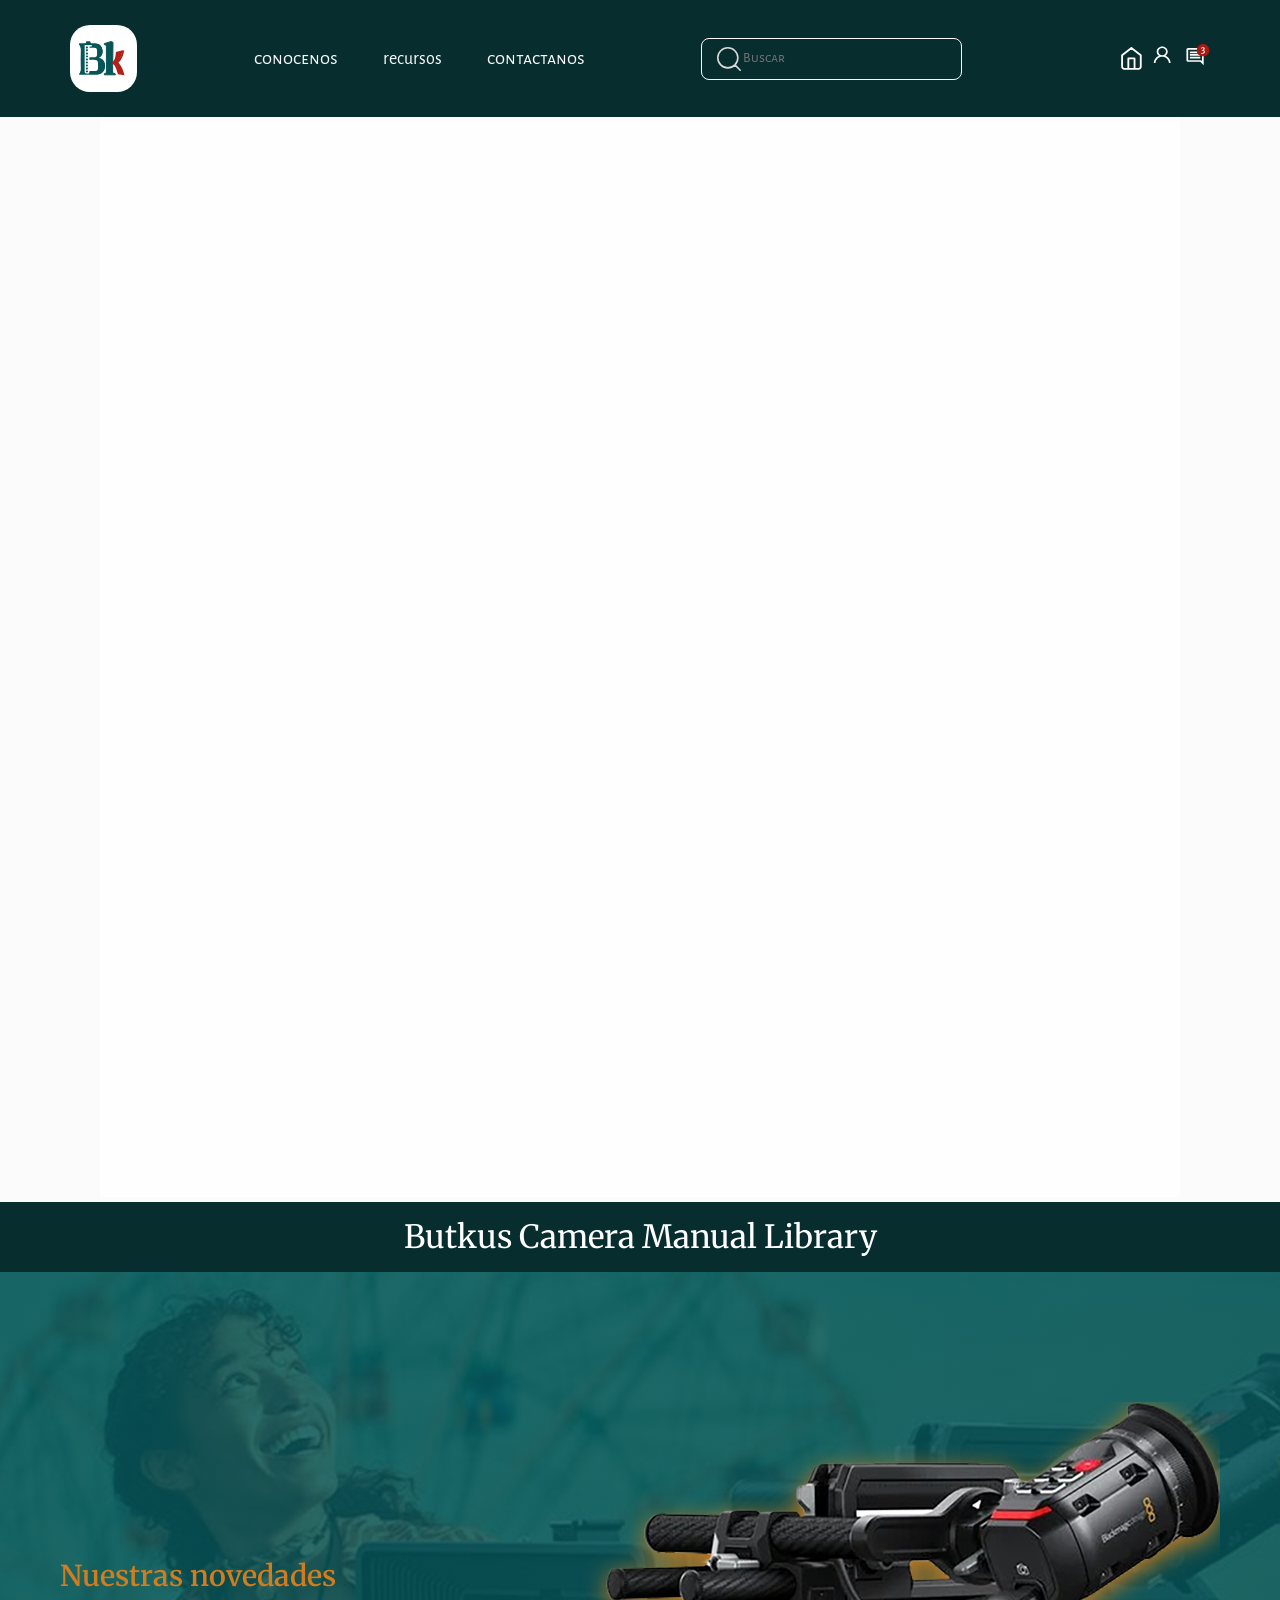
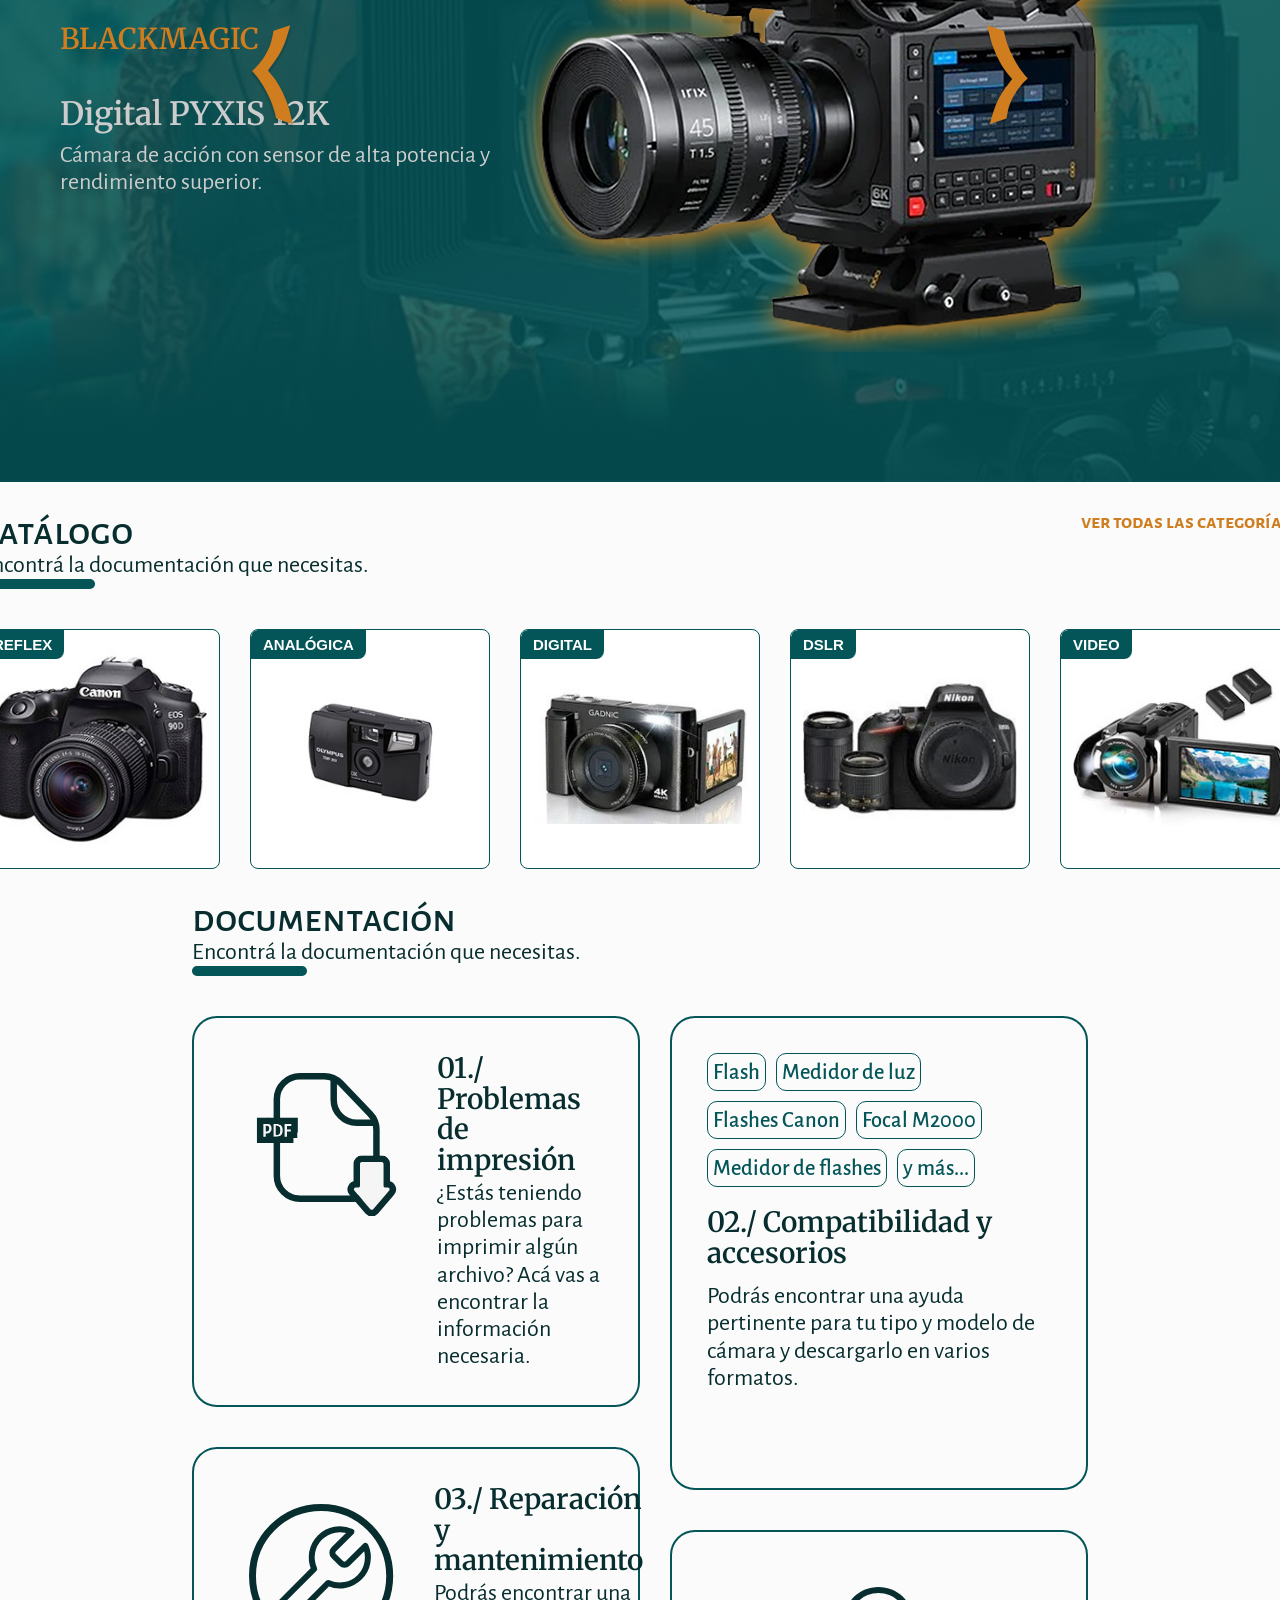
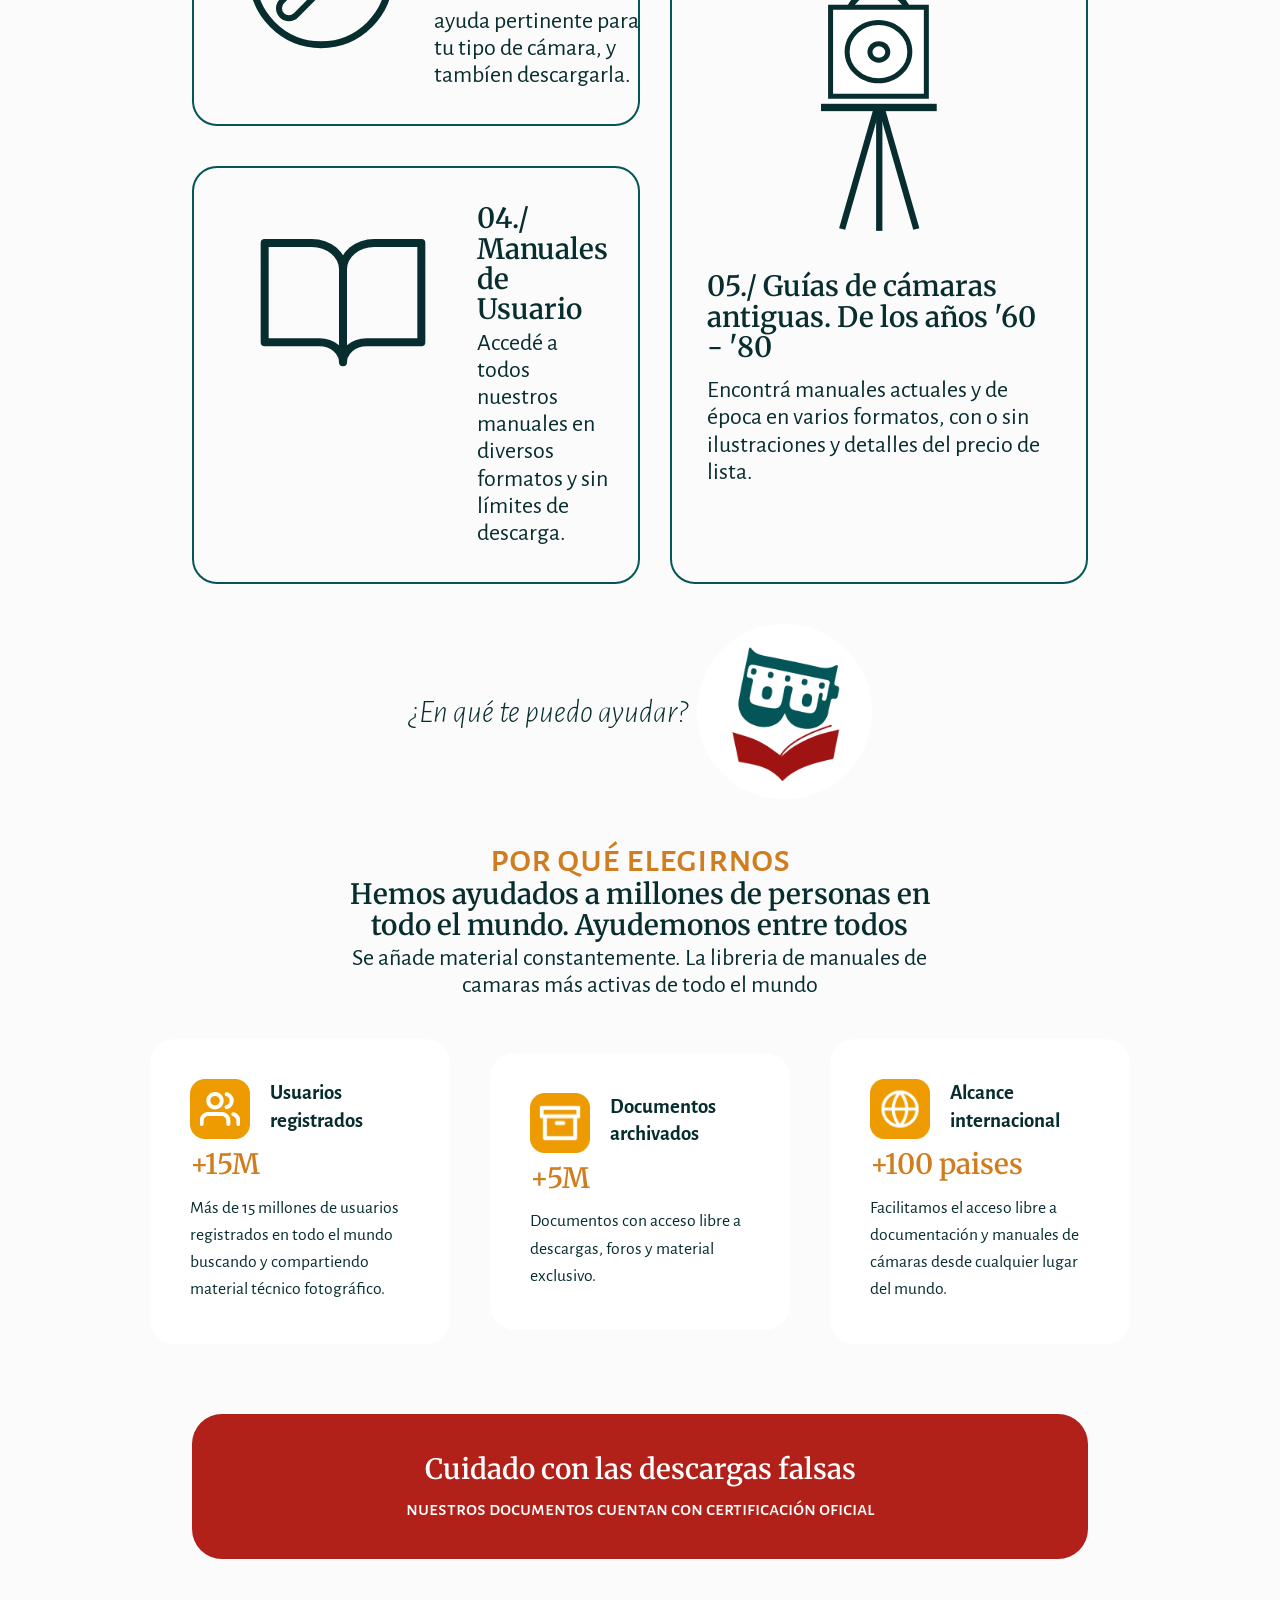
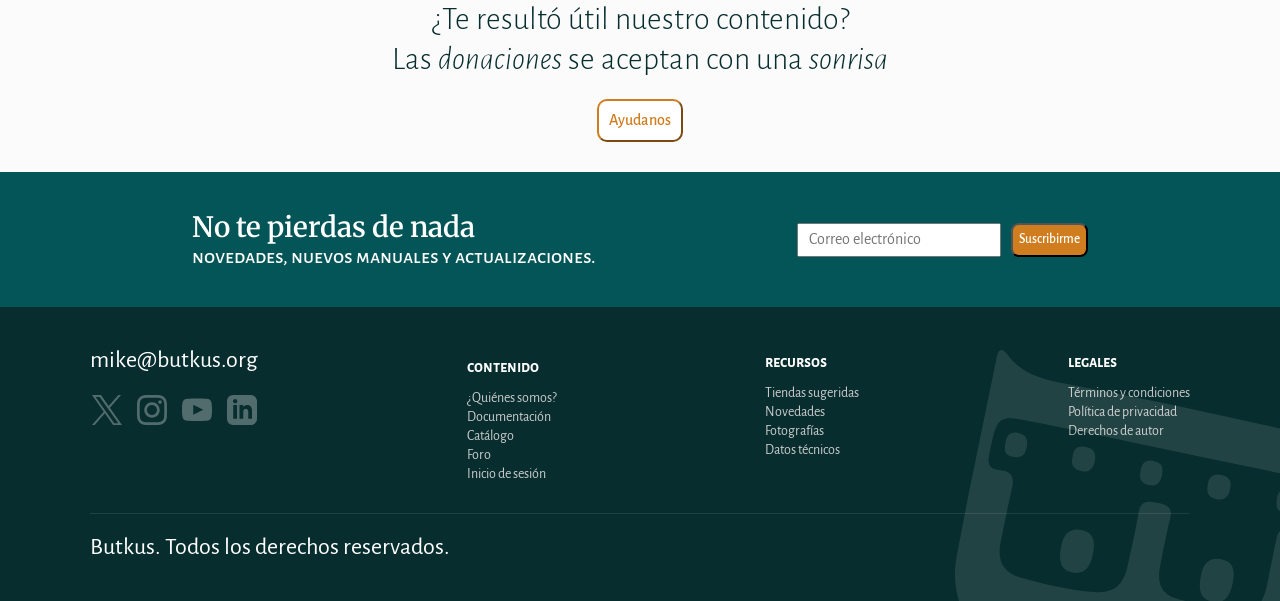
==== index.html @ b50acc89 "Index terminado con sus animaciones correspondientes" ====
<!DOCTYPE html>
<html lang="es">

<head>
    <meta charset="utf-8" />
    <meta name="viewport" content="width=device-width, initial-scale=1.0">
    <title>Butkus | Inicio </title>
    <link href="style.css" rel="stylesheet" type="text/css">
    <link rel="icon" type="image/x-icon" href="img/favicon.ico.ico">
    <link rel="preconnect" href="https://fonts.googleapis.com">
    <link rel="preconnect" href="https://fonts.gstatic.com" crossorigin>
    <link
        href="https://fonts.googleapis.com/css2?family=Merriweather:ital,opsz,wght@0,18..144,300..900;1,18..144,300..900&display=swap"
        rel="stylesheet">
    <link rel="preconnect" href="https://fonts.googleapis.com">
    <link rel="preconnect" href="https://fonts.gstatic.com" crossorigin>
    <link
        href="https://fonts.googleapis.com/css2?family=Alegreya+Sans:ital,wght@0,100;0,300;0,400;0,500;0,700;0,800;0,900;1,100;1,300;1,400;1,500;1,700;1,800;1,900&display=swap"
        rel="stylesheet">
    <link rel="preconnect" href="https://fonts.googleapis.com">
    <link rel="preconnect" href="https://fonts.gstatic.com" crossorigin>
    <link
        href="https://fonts.googleapis.com/css2?family=Alegreya+Sans+SC:ital,wght@0,100;0,300;0,400;0,500;0,700;0,800;0,900;1,100;1,300;1,400;1,500;1,700;1,800;1,900&display=swap"
        rel="stylesheet">
    <script src="animaciones.js"></script>

</head>

<body>
    <header>
        <nav>
            <img src="img/img/logos/bk-logo-header.svg" alt="logo de Butkus" width="67" height="67">
            <div class="navegador">
                <a href="#">conocenos</a>
                <details class="menu-desplegable">
                    <summary>recursos</summary>

                    <div class="submenu-flotante">

                        <details class="sub-details">
                            <summary>
                                <p class="links-nav">catálogo <img src="img/img/logos/flecha-blanca-chiquita.svg"
                                        alt="flecha-derecha-blanca" height="14px" width="12px" /></p>
                            </summary>
                            <div class="sub-links">
                                <a href=#>reflex</a>
                                <a href="#">analógica</a>
                                <a href="#">digital</a>
                                <a href="#">dsrl</a>
                                <a href="#">de video</a>
                            </div>
                        </details>

                        <details class="sub-details">
                            <summary>
                                <p class="links-nav">tutoriales <img src="img/img/logos/flecha-blanca-chiquita.svg"
                                        alt="flecha-derecha-blanca" height="14px" width="12px" /></p>
                            </summary>
                            <div class="sub-links">
                                <a href=#>youtube</a>
                                <a href="#">tiktok</a>
                                <a href="#">telegram</a>
                            </div>
                        </details>

                        <details class="sub-details">
                            <summary>
                                <p class="links-nav">documentacion <img src="img/img/logos/flecha-blanca-chiquita.svg"
                                        alt="flecha-derecha-blanca" height="14px" width="12px" /></p>
                            </summary>
                            <div class="sub-links">
                                <a href=#>manuales</a>
                                <a href="#">compatibilidad</a>
                                <a href="#">problemas de impresión</a>
                                <a href="#">reparación</a>
                            </div>
                        </details>
                    </div>
                </details>
                <a href="#">contactanos</a>
            </div>


            <div>
                <form action="/buscar" method="get" enctype="text/plain" class="contenedor-buscador">
                    <label for="search-input" class="ocultar-nav"></label>
                    <img src="img/img/logos/icono_busqueda.svg" height="24" width="24" />
                    <input type="search" id="search-input" name="search-input" placeholder="Buscar" required>
                </form>
            </div>

            <ul>
                <li class="logos-header">
                    <a href="index.html"><img src="img/img/logos/icono-home-header.svg" alt="logo casa" width="25px"
                            height="25px"></a>
                    <a href="inicio-sesion.html"><img src="img/img/logos/icono-usuario_header.svg" alt="logo usuario"
                            width="30px" height="30px"></a>
                    <a href="#"><img src="img/img/logos/icono_mensaje_header.svg" alt="logo mensaje" width="30px"
                            height="30px"></a>
                </li>
            </ul>
        </nav>
    </header>


    <main>
         <section class="animacion-inicio-butkus">
            <img src="img/img/otras-img/animacion-butkus-inicio.gif" alt="animacion-butkus-inicio" />
        </section>
        <h1>Butkus Camera Manual Library</h1>
        <section class="contenedor-carrusel-novedades">
            <div class="flechas">
                <img src="img/img/logos/flecha_carrusel-izquierda.svg" alt="Anterior" id="btn-anterior" />
                <img src="img/img/logos/flecha-carrusel-derecha.svg" alt="Siguiente" id="btn-siguiente" />
            </div>

            <div class="carrusel-contenedor">
                <div class="slide-carrusel activo">
                    <div class="info-carrusel">
                        <span class="naranja-carrusel">Nuestras novedades</span>
                        <h3>BLACKMAGIC</h3>
                        <h2>Digital PYXIS 12K</h2>
                        <p>Cámara de acción con sensor de alta potencia y rendimiento superior.</p>
                    </div>
                    <div>
                        <img class="img-carrusel" src="img/img/1-inicio-carrusel/1_inicio_carrucel_blackmagic_digital_.png"
                            alt="Digital PYXIS 12K"/>
                    </div>
                </div>


                <div class="slide-carrusel">
                    <div class="info-carrusel">
                        <span class="naranja-carrusel">Nuestras novedades</span>
                        <h3>PRECOMBO</h3>
                        <h2>Osmo Action 5 PRO</h2>
                        <p>Cámara cinematográfica digital con el sensor de fotograma completo más adaptable del mercado.</p>
                    </div>
                    <div>
                        <img class="img-carrusel" src="img/img/1-inicio-carrusel/2-inicio-carrucel-osmo-action5pro.png"
                            alt="Osmo Action 5 PRO"/>
                    </div>
                </div>

                <div class="slide-carrusel">
                    <div class="info-carrusel">
                        <span class="naranja-carrusel">Nuestras novedades</span>
                        <h3>4K CMOS</h3>
                        <h2>Sony HDC 3500</h2>
                        <p>Cámara de acción con sensor de alta potencia y rendimiento superior.</p>
                    </div>
                    <div class="img-carrusel">
                        <img  src="img/img/1-inicio-carrusel/3-inicio-carrucel-4k-cmos.png"
                            alt="Sony HDC 3500"/>
                    </div>
                </div>
            </div>
        </section>

        <section class="catalogo-carrusel">
            <div class="info-catalogo-index">
                <div class="lpm">
                    <h2>catálogo</h2>
                    <p class="nav">ver todas las categorías <img src="img/img/logos/flecha-naranja-chiquita.svg" /></p>
                </div>
                <p>Encontrá la documentación que necesitas.</p>
                <img src="img/img/logos/miscelanea-linea-verde.svg" alt="miscelanea-linea-verde" height="10"
                    width="115" />
            </div>

            <div class="imagenes-catalogo-index">
                <div class="tarjeta-catalogo">
                    <span class="etiqueta">REFLEX</span>
                    <img class="catalogo-1" src="img/img/1-1-catalogo/1_inicio_secc_catalogo_reflex.jpg"
                        alt="catalogo-reflex" />
                </div>

                <div class="tarjeta-catalogo">
                    <span class="etiqueta">ANALÓGICA</span>
                    <img class="catalogo-2" src="img/img/1-1-catalogo/2_inicio_secc_catalogo_analogica.jpg"
                        alt="catalogo-analogica" />
                </div>

                <div class="tarjeta-catalogo">
                    <span class="etiqueta">DIGITAL</span>
                    <img class="catalogo-3" src="img/img/1-1-catalogo/3_inicio_secc_catalogo_digital.jpg"
                        alt="catalogo-digital" />
                </div>

                <div class="tarjeta-catalogo">
                    <span class="etiqueta">DSLR</span>
                    <img class="catalogo-4" src="img/img/1-1-catalogo/4_inicio_secc_catalogo_dslr.jpg"
                        alt="catalogo-dsrl" />
                </div>

                <div class="tarjeta-catalogo">
                    <span class="etiqueta">VIDEO</span>
                    <img class="catalogo-5" src="img/img/1-1-catalogo/5_inicio_secc_catalogo_devideo.jpg"
                        alt="catalogo-de-video" />
                </div>
            </div>
        </section>


        <section class="documentacion-index">
            <div class="info-documentacion-index">
                <h2>documentación</h2>
                <p>Encontrá la documentación que necesitas.</p>
                <img src="img/img/logos/miscelanea-linea-verde.svg" alt="miscelanea-linea-verde" height="10"
                    width="115" />
            </div>

            <article class="recursos">
                <div class=documentacion-columna_izq>
                    <article class="boton-impresion">
                        <img src="img/img/logos/logo-pdf.svg" alt="icono-problemas-impresion" width="152"
                            height="144" />
                        <div class="info-btn">
                            <h3>01./ Problemas de impresión</h3>
                            <p>¿Estás teniendo problemas para imprimir algún archivo? Acá vas a encontrar la información
                                necesaria.</p>
                        </div>
                    </article>

                    <article class="boton-reparacion">
                        <img src="img/img/logos/icono-reparacion.svg" alt="icono-reparacion" width="145" height="145" />
                        <div class="info-btn">
                            <h3>03./ Reparación y mantenimiento</h3>
                            <p>Podrás encontrar una ayuda pertinente para tu tipo de cámara, y tambíen descargarla.</p>
                        </div>
                    </article>

                    <article class="boton-manuales">
                        <img src="img/img/logos/icono-libro-abierto.svg" alt="icono-libro-abierto" width="188"
                            height="159" />
                        <div class="info-btn">
                            <h3>04./ Manuales de Usuario</h3>
                            <p>Accedé a todos nuestros manuales en diversos formatos y sin límites de descarga.</p>
                        </div>
                    </article>
                </div>

                <div class=documentacion-columna_der>
                    <article class="boton-compatibilidad">
                        <div class="botones-formularios">
                            <p class="boton-formularios">Flash</p>
                            <p class="boton-formularios">Medidor de luz</p>
                            <p class="boton-formularios">Flashes Canon</p>
                            <p class="boton-formularios">Focal M2000</p>
                            <p class="boton-formularios">Medidor de flashes</p>
                            <p class="boton-formularios">y más...</p>
                        </div>
                        <div class="info-btn">
                            <h3>02./ Compatibilidad y accesorios</h3>
                            <p>Podrás encontrar una ayuda pertinente para tu tipo y modelo de cámara y descargarlo en
                                varios formatos.</p>
                        </div>
                    </article>

                    <article class="boton-antiguas">
                        <img src="img/img/logos/icono-camara.svg" alt="icono-camara-antigua" width="116" height="244" />
                        <div class="info-btn">
                            <h3>05./ Guías de cámaras antiguas. De los años '60 - '80</h3>
                            <p>Encontrá manuales actuales y de época en varios formatos, con o sin ilustraciones y
                                detalles
                                del precio de lista.</p>
                        </div>
                    </article>
                </div>
            </article>
        </section>

        <section class="ayuda">
            <p class="frase-donacion"><span class="italic"> ¿En qué te puedo ayudar?</span></p>
            <img src="img/img/otras-img/gif-mike-ayudante.gif" alt="gif-mike-ayudante" width="175" height="175" />
        </section>

        <section>
            <div class="animacion-estadisticas" id="seccion-superior">
                <h2 class="naranja">por qué elegirnos</h2>
                <h3>Hemos ayudados a millones de personas en todo el mundo. Ayudemonos entre todos</h3>
                <p>Se añade material constantemente. La libreria de manuales de camaras más activas de todo el mundo</p>
            </div>
        </section>


        <div class="contenedor-cards-estadisticas">
            <article class="card-estadisticas">
                <div class="presentacion-tema">
                    <img src="img/img/logos/icono-usuarios-registrados.png" alt="icono-usuarios-registrados" width="60"
                        height="60" />
                    <h4>Usuarios registrados</h4>
                </div>
                <h3>+15M</h3>
                <p>Más de 15 millones de usuarios registrados en todo el mundo buscando y compartiendo material
                    técnico fotográfico.</p>
            </article>

            <article class="card-estadisticas">
                <div class="presentacion-tema"><img src="img/img/logos/icono-documentos-registrados.png"
                        alt="icono-documentos-archivados" width="60" height="60" />
                    <h4>Documentos archivados</h4>
                </div>
                <h3>+5M</h3>
                <p>Documentos con acceso libre a descargas, foros y material exclusivo.</p>
            </article>

            <article class="card-estadisticas">
                <div class="presentacion-tema">
                    <img src="img/img/logos/icono-alcance-internacional.png" alt="icono-alcance-internacional"
                        width="60" height="60" />
                    <h4>Alcance internacional</h4>
                </div>
                <h3>+100 paises</h3>
                <p>Facilitamos el acceso libre a documentación y manuales de cámaras desde cualquier lugar del
                    mundo.</p>
            </article>

        </div>


        <section class="atencion">
            <h3 class="blanco">Cuidado con las descargas falsas</h3>
            <p class="nav">nuestros documentos cuentan con certificación oficial</p>
        </section>

        <section class="donacion">
            <p class="frase-donacion">¿Te resultó útil nuestro contenido?</p>
            <p class="frase-donacion">Las <span class="italic">donaciones</span> se aceptan con una <span
                    class="italic">sonrisa</span></p>
            <a href="donacion.html"><button class="btn-marco-naranja">Ayudanos</button></a>
        </section>

        <section class="newsletter">
            <div class="info-newsletter">
                <h3 class="blanco">No te pierdas de nada</h3>
                <p class="nav">novedades, nuevos manuales y actualizaciones.</p>
            </div>
            <form action="#" method="post" enctype="text/plain">
                <label for="email" class="versalita"></label>
                <input type="email" name="email" id="email" placeholder="Correo electrónico" required>
                <input type="submit" value="Suscribirme" class="btn-siguiente">
            </form>
        </section>

    </main>


    <footer>
        <div class="footer-contenedor">
            <div class="footer-arriba">
                <div class="footer-columna">
                    <p>mike@butkus.org</p>
                    <ul class="logos-footer">
                        <li><a href="#"><img src="img/img/logos/logo-twitter.svg" alt="logo twitter" width="30"
                                    height="30"></a></li>
                        <li><a href="#"><img src="img/img/logos/logo-instagram.svg" alt="logo instagram" width="30"
                                    height="30"></a>
                        </li>
                        <li><a href="#"><img src="img/img/logos/logo-youtube.svg" alt="logo youtube" width="30"
                                    height="30"></a></li>
                        <li><a href="#"><img src="img/img/logos/logo-linkedin.svg" alt="logo linkedin" width="30"
                                    height="30"></a></li>
                    </ul>
                </div>


                <div class="footer-columna">
                    <h3>
                        <h3>contenido</h3>
                    </h3>
                    <ul>
                        <li><a href="#">¿Quiénes somos?</a></li>
                        <li><a href="#">Documentación</a></li>
                        <li><a href="#">Catálogo</a></li>
                        <li><a href="#">Foro</a></li>
                        <li><a href="#">Inicio de sesión</a></li>
                    </ul>
                </div>

                <div class="footer-columna">
                    <h3>recursos</h3>
                    <ul>
                        <li><a href="#">Tiendas sugeridas</a></li>
                        <li><a href="#">Novedades</a></li>
                        <li><a href="#">Fotografías</a></li>
                        <li><a href="#">Datos técnicos</a></li>
                    </ul>
                </div>

                <div class="footer-columna">
                    <h3>legales</h3>
                    <ul>
                        <li><a href="#">Términos y condiciones</a></li>
                        <li><a href="#">Política de privacidad</a></li>
                        <li><a href="#">Derechos de autor</a></li>
                    </ul>
                </div>

            </div>
            <div class="footer-abajo">
                <p>Butkus. Todos los derechos reservados.</p>
                <img src="img/img/logos/mike-footer.svg" alt="logo Butkus">
            </div>
        </div>
    </footer>

</body>

</html>
---- style.css ----
@charset "UTF-8";

* {
    font-family: 'Alegreya Sans';
    list-style: none;
    text-decoration: none;
    margin: 0;
}


body {
    display: flex;
    flex-direction: column;
    align-content: center;
}

h1 {
    font-family: "Merriweather";
    font-size: 2rem;
    font-style: normal;
    font-weight: 400;
    color: white;
    text-align: center;
    display: flex;
    justify-content: center;
    background-color: #072D2E;
    padding: 15px;
    width: 100%;
}

h2 {
    font-family: Alegreya Sans SC;
    font-size: 2.5rem;
    font-style: normal;
    font-weight: 500;
    color: #072D2E;
    line-height: 2.5rem;
}

.naranja {
    font-family: Alegreya Sans SC;
    font-size: 2.5rem;
    font-style: normal;
    font-weight: 500;
    color: #CF7D1E;
    line-height: 2.5rem;
}

h3 {
    font-family: 'Merriweather';
    font-size: 1.75rem;
    font-style: normal;
    font-weight: 600;
    margin-bottom: 5px;
    line-height: 1.9rem;
    color: #072D2E;
}

.blanco {
    font-family: 'Merriweather';
    font-size: 1.75rem;
    font-style: normal;
    font-weight: 600;
    margin-bottom: 5px;
    line-height: 1.9rem;
    color: white;
}


h4 {
    font-family: Alegreya Sans;
    font-size: 1.3rem;
    font-style: normal;
    font-weight: 700;
    line-height: 1.7rem;
    color: #072D2E;
}

p {
    font-family: Alegreya Sans;
    font-size: 1.5rem;
    font-style: normal;
    font-weight: 400;
    line-height: 1.7rem;
    color: #072D2E;
}

header {
    background-color: #072D2E;
}

.header,

nav {
    display: flex;
    align-items: center;
    justify-content: space-between;
    color: #fcfcfc;
    padding: 25px 70px;
    max-width: 1400px;
    margin: 0 auto;
    font-size: 18px;
    font-family: "Alegreya Sans SC", sans-serif;
}

.contenedor-buscador {
    display: inline-flex;
    align-items: center;
    border: 1px solid #ffffff;
    background-color: #072D2E;
    border-radius: 8px;
    padding: 8px 70px 8px 15px;
}

.contenedor-buscador input {
    background: transparent;
    border: none;
    outline: none;
    color: #ffffff;
    font-size: 14px;
    width: 150px;
    font-family: "Alegreya Sans SC", sans-serif;
}

.navegador {
    display: flex;
    gap: 45px;
}

.navegador a {
    color: #fcfcfc;
    font-family: "Alegreya Sans SC", sans-serif;
}


/* Aplicaciones de Index */

.catalogo-carrusel {
    display: flex;
    flex-direction: column;
    gap: 10px;

    .nav {
        font-family: Alegreya Sans SC;
        font-size: 1.25rem;
        font-style: normal;
        font-weight: 700;
        line-height: 1.25rem;
        color: #CF7D1E;
    }

    .info-catalogo-index {
        display: flex;
        flex-direction: column;
        padding: 30px 0 30px 0;

        .lpm {
            display: flex;
            justify-content: space-between;
        }
    }

    .imagenes-catalogo-index {
        margin: 0 auto;
        display: flex;
        gap: 30px;

        .tarjeta-catalogo img {
            max-width: 90%;
            max-height: 90%;
            object-fit: contain;
            transition: transform 0.3s ease;
        }

        .etiqueta {
            position: absolute;
            top: 0;
            left: 0;
            background-color: #035557;
            color: #ffffff;
            font-size: 15px;
            font-weight: bold;
            font-family: sans-serif;
            padding: 6px 12px;
            border-top-left-radius: 7px;
            border-bottom-right-radius: 8px;
            z-index: 2;
        }

        .tarjeta-catalogo {
            position: relative;
            width: 240px;
            height: 240px;
            border: 0.2px solid #035557;
            border-radius: 8px;
            background-color: #ffffff;
            display: flex;
            align-items: center;
            justify-content: center;
            overflow: hidden;
            box-sizing: border-box;
        }

        .tarjeta-catalogo:hover img {
            transform: scale(1.15);
        }
    }
}


/* Index- CARRUSEL */

.contenedor-carrusel-novedades {
    position: relative;
    width: 100vw;
    max-width: 100vw;
    padding: 130px 60px;
    background-color: #065559;
    background-position: center;
    background-size: cover;
    background-repeat: no-repeat;
    box-sizing: border-box;
    display: flex;
    align-items: center;
    transition: background-image 0.4s ease;
}

.carrusel-contenedor {
   position: relative;
  width: 100%;
  max-width: 1200px;
  height: 550px;
  align-items: center;
  justify-content: space-between;
  margin: 0 auto;
  overflow: hidden;
}

.slide-carrusel {
    display: none; 
    width: 100%;
    height: 100%;
    align-items: center;
}

.slide-carrusel.activo {
    display: flex;
}

.img-carrusel { /* No estoy segura si hacerlo asi, es la mejor opción que encontré */
  filter: drop-shadow(0px 6px 12px #CF7D1E);
}


.flechas {
    position: absolute;
    top: 0;
    left: 0;
    width: 100%;
    height: 100%;
    z-index: 10;
}

#btn-anterior {
    position: absolute;
    top: 50%;
    left: 250px;
    transform: translateY(-50%);
    width: 45px;
    cursor: pointer;
}

#btn-siguiente {
    position: absolute;
    top: 50%;
    right: 250px;
    transform: translateY(-50%);
    width: 45px;
    cursor: pointer;
}

.naranja-carrusel {
    font-family: "Merriweather";
    font-size: 1.8rem;
    font-style: normal;
    font-weight: 600;
    color: #CF7D1E;
}

.info-carrusel p {
    color: #cccccc;
    font-family: 'Alegreya Sans';
    font-size: 1.5rem;
}

.info-carrusel h3 {
    color: #CF7D1E;
    font-weight: 600;
    font-size: 1.8rem;
        margin: 30px 0 40px 0;
}

.info-carrusel h2 {
    font-family: "Merriweather";
    color: #cccccc;
    font-weight: 600;
    font-size: 2rem;
    margin-bottom: 8px;
}





/* Index- DOCUMENTACION */

.documentacion-index {
    display: flex;
    flex-direction: column;
    gap: 10px;
    align-items: center;
    max-width: 70%;

    .info-documentacion-index {
        display: flex;
        flex-direction: column;
        width: 100%;
        padding: 30px 0 30px 0;
    }

    .recursos {
        display: flex;
        gap: 30px;

        .documentacion-columna_izq {
            display: flex;
            flex-direction: column;
            gap: 40px;
            width: 50%;

            article {
                border-radius: 25px;
                border-color: #035557;
                border-style: solid;
                border-width: 2px;
                padding: 35px;
                display: flex;
                gap: 20px;
                flex-grow: 1;

                .info-btn {
                    display: flex;
                    flex-direction: column;
                    justify-content: space-around;
                }

                img {
                    margin: 20px;
                }
            }
        }

        .documentacion-columna_der {
            display: flex;
            flex-direction: column;
            gap: 40px;
            width: 50%;

            article {
                border-radius: 25px;
                border-color: #035557;
                border-style: solid;
                border-width: 2px;
                padding: 35px;
                display: flex;
                flex-direction: column;
                align-items: center;
                gap: 20px;
                flex-grow: 1;

                img {
                    margin: 20px;
                }

                .botones-formularios {
                    display: flex;
                    flex-wrap: wrap;
                    gap: 10px;
                }

                .boton-formularios {
                    font-family: "Alegreya Sans";
                    font-size: 1.4rem;
                    font-style: normal;
                    font-weight: 500;
                    line-height: normal;
                    color: #035557;
                    text-align: center;
                    border-color: #035557;
                    border-radius: 10px;
                    border-style: solid;
                    padding: 5px;
                    border-width: 1px;
                }

                .boton-formularios:hover {
                    background-color: #CF7D1E;
                    border: none;
                    color: #FFFFFF;
                }

                .info-btn {
                    display: flex;
                    flex-direction: column;
                    justify-content: space-around;
                    gap: 10px;
                }
            }
        }
    }
}

.boton-impresion:hover,
.boton-reparacion:hover,
.boton-manuales:hover,
.boton-compatibilidad:hover,
.boton-antiguas:hover {
    background-color: #40968C4d;
    cursor: pointer;
    transition: all 0.5s ease-in-out;

}


.btn-siguiente {
    background-color: #CF7D1E;
    color: #FFFFFF;
    border-radius: 8px;
    font-weight: 500;
}

.btn-siguiente:hover {
    background-color: #FFFFFF;
    color: #CF7D1E;
    border-color: #CF7D1E;
}



.ayuda {
    display: flex;
    align-items: center;
    gap: 10px;
    padding: 40px;
}


.animacion-estadisticas {
    display: flex;
    flex-direction: column;
    align-items: center;
    justify-content: center;
    text-align: center;
    width: 100%;

    h3 {
        max-width: 55%;
        text-align: center;
    }

    p {
        max-width: 55%;
        text-align: center;
    }
}





.contenedor-cards-estadisticas {
    display: flex;
    justify-content: center;
    align-items: center;
    gap: 40px;
    width: 100%;
    margin: 0 auto;

    .presentacion-tema {
        display: flex;
        gap: 20px;
        max-width: 50%;
    }

    h3 {
        color: #CF7D1E;
        text-align: left;
    }

    .card-estadisticas {
        display: flex;
        flex-direction: column;
        gap: 10px;
        width: 100%;
        max-width: 220px;
        margin: 40px 0 70px 0;
        background-color: #FFFFFF;
        padding: 40px;
        border-radius: 25px;

        p {
            text-align: left;
            font-size: 1.1rem;
        }
    }
}

.contenedor-cards-estadisticas {
    display: flex;
    justify-content: center;
    align-items: center;
    flex-wrap: wrap;
    gap: 40px;
    width: 100%;
    margin: 0 auto;
}

.card-estadisticas {
    opacity: 0;
    transform: translateX(-90px);
}

.animacion-estadisticas {
    opacity: 0;
    transform: translateY(-90px);
    transition: opacity 2s ease-out, transform 1.8s ease-out;
}

.card-estadisticas:nth-child(1) {
    opacity: 0;
    transform: translateX(-90px);
    transition: opacity 1.8s ease-out, transform 1.8s ease-out;
}

.card-estadisticas:nth-child(2) {
    opacity: 0;
    transform: translateY(90px);
    transition: opacity 1.8s ease-out, transform 1.8s ease-out;
}

.card-estadisticas:nth-child(3) {
    opacity: 0;
    transform: translateX(90px);
    transition: opacity 1.8s ease-out, transform 1.8s ease-out;
}

.animacion-estadisticas.visible,
.card-estadisticas.visible {
    opacity: 1;
    transform: translate(0, 0);
}





.atencion {
    background-color: #B12019;
    border-radius: 30px;
    padding: 40px 0 40px 0;
    width: 70%;
    display: flex;
    flex-direction: column;
    gap: 10px;
    align-items: center;

    .nav {
        font-family: Alegreya Sans SC;
        font-size: 1.25rem;
        font-style: normal;
        font-weight: 500;
        line-height: 1.25rem;
        color: white;
    }
}

.donacion {
    padding: 40px 0 10px 0;
    display: flex;
    flex-direction: column;
    align-items: center;

    .btn-marco-naranja {
        margin: 20px;
        border-radius: 10px;
        padding: 10px;
        border-color: #CF7D1E;
        background-color: white;
        font-family: Alegreya Sans;
        font-size: 1rem;
        color: #CF7D1E;
        font-weight: 500;
        font-style: normal;
    }

    .btn-marco-naranja:hover {
        background-color: #CF7D1E;
        color: #FFFFFF;
        cursor: pointer;
    }
}

.frase-donacion {
    font-family: Alegreya Sans, sans-serif;
    font-size: 2rem;
    font-weight: 300;
    line-height: 2.5rem;
    text-align: center;
    font-style: normal;
    color: #072D2E;

    .italic {
        font-style: italic;
    }
}

.newsletter {
    background-color: #035557;
    padding: 40px 0 40px 0;
    width: 100%;
    display: flex;
    align-items: center;
    justify-content: space-evenly;


    .nav {
        font-family: Alegreya Sans SC;
        font-size: 1.25rem;
        font-style: normal;
        font-weight: 500;
        line-height: 1.25rem;
        color: white;
    }

    form {
        display: flex;
        gap: 10px;

        #email {
            height: 30px;
            width: 180px;
            font-family: Alegreya Sans;
            font-size: 1rem;
            color: #072D2E;
            font-weight: 400;
            padding: 0 10px 0 10px;
        }

        .boton-newsletter {
            background-color: #CF7D1E;
            font-family: Alegreya Sans;
            font-size: 1rem;
            color: white;
            font-weight: 500;
            font-style: normal;
            border-radius: 10px;
            padding: 0 10px 0 10px;
        }
    }
}





/* Aplicaciones de Inicio Sesion */

.contenedor {
    display: flex;
    justify-content: center;
    align-items: center;
    min-height: 80vh;
    background-color: #9e9e9e;
}

.contenedor-inicio {
    display: flex;
    gap: 90px;
    padding: 80px 60px;
    max-width: 900px;
    border-radius: 20px;
    background-color: #FFFFFF;
    color: #072D2E;
}

.contenedor-card-inicio {
    max-width: 300px;
}



.campo-rellenar {
    display: flex;
    flex-direction: column;
    gap: 30px;
}

.campo-rellenar form {
    display: flex;
    flex-direction: column;
    gap: 8px;
}

.campo-rellenar p,
a {
    color: #CF7D1E;

}

.formulario-correo {
    display: flex;
    justify-content: space-between;
    align-items: center;
    width: 100%;
    margin-top: 40px;
}



.versalita {
    font-family: "Alegreya Sans SC", sans-serif;
    font-weight: 600;
}


/* Aplicaciones de Usuario */


.main-usuario {
    background-color: #F0F9F5;
}


main {
    display: flex;
    flex-direction: column;
    width: 100%;
    align-items: center;
    background-color: #FBFBFB;
}



/* Comienza footer */

footer {
    background-color: #072D2E;
    color: #fcfcfc;
    width: 100%;
    font-family: "Alegreya Sans SC", sans-serif;
    position: relative;
    overflow: hidden;

    h3 {
        color: white;
    }

    p {
        color: white;
    }
}

.footer-columna h3 {
    font-family: "Alegreya Sans SC", sans-serif;
    font-size: 16px;
}

.footer-contenedor {
    display: flex;
    flex-direction: column;
    max-width: 1100px;
    margin: 0 auto;
    padding: 40px 20px;
}

.footer-arriba {
    display: flex;
    justify-content: space-between;
    gap: 30px;
    padding-bottom: 30px;

    img {
        opacity: 30%;
        margin-top: 20px;
    }
}

.footer-abajo {
    display: flex;
    justify-content: space-between;
    align-items: center;
    width: 100%;
    padding-top: 20px;
    border-top: 1px solid rgba(255, 255, 255, 0.1);

    img {
        opacity: 10%;
        position: absolute;
        right: -77px;
        bottom: -73px;
    }
}

.logos-footer {
    display: flex;
    justify-content: center;
    align-items: center;
    gap: 15px;
    margin: 0 auto;
}

.footer-columna ul {
    list-style: none;
    padding: 0;
    margin: 0;
}

.footer-columna a {
    color: #cccccc;
    font-size: 14px;
}
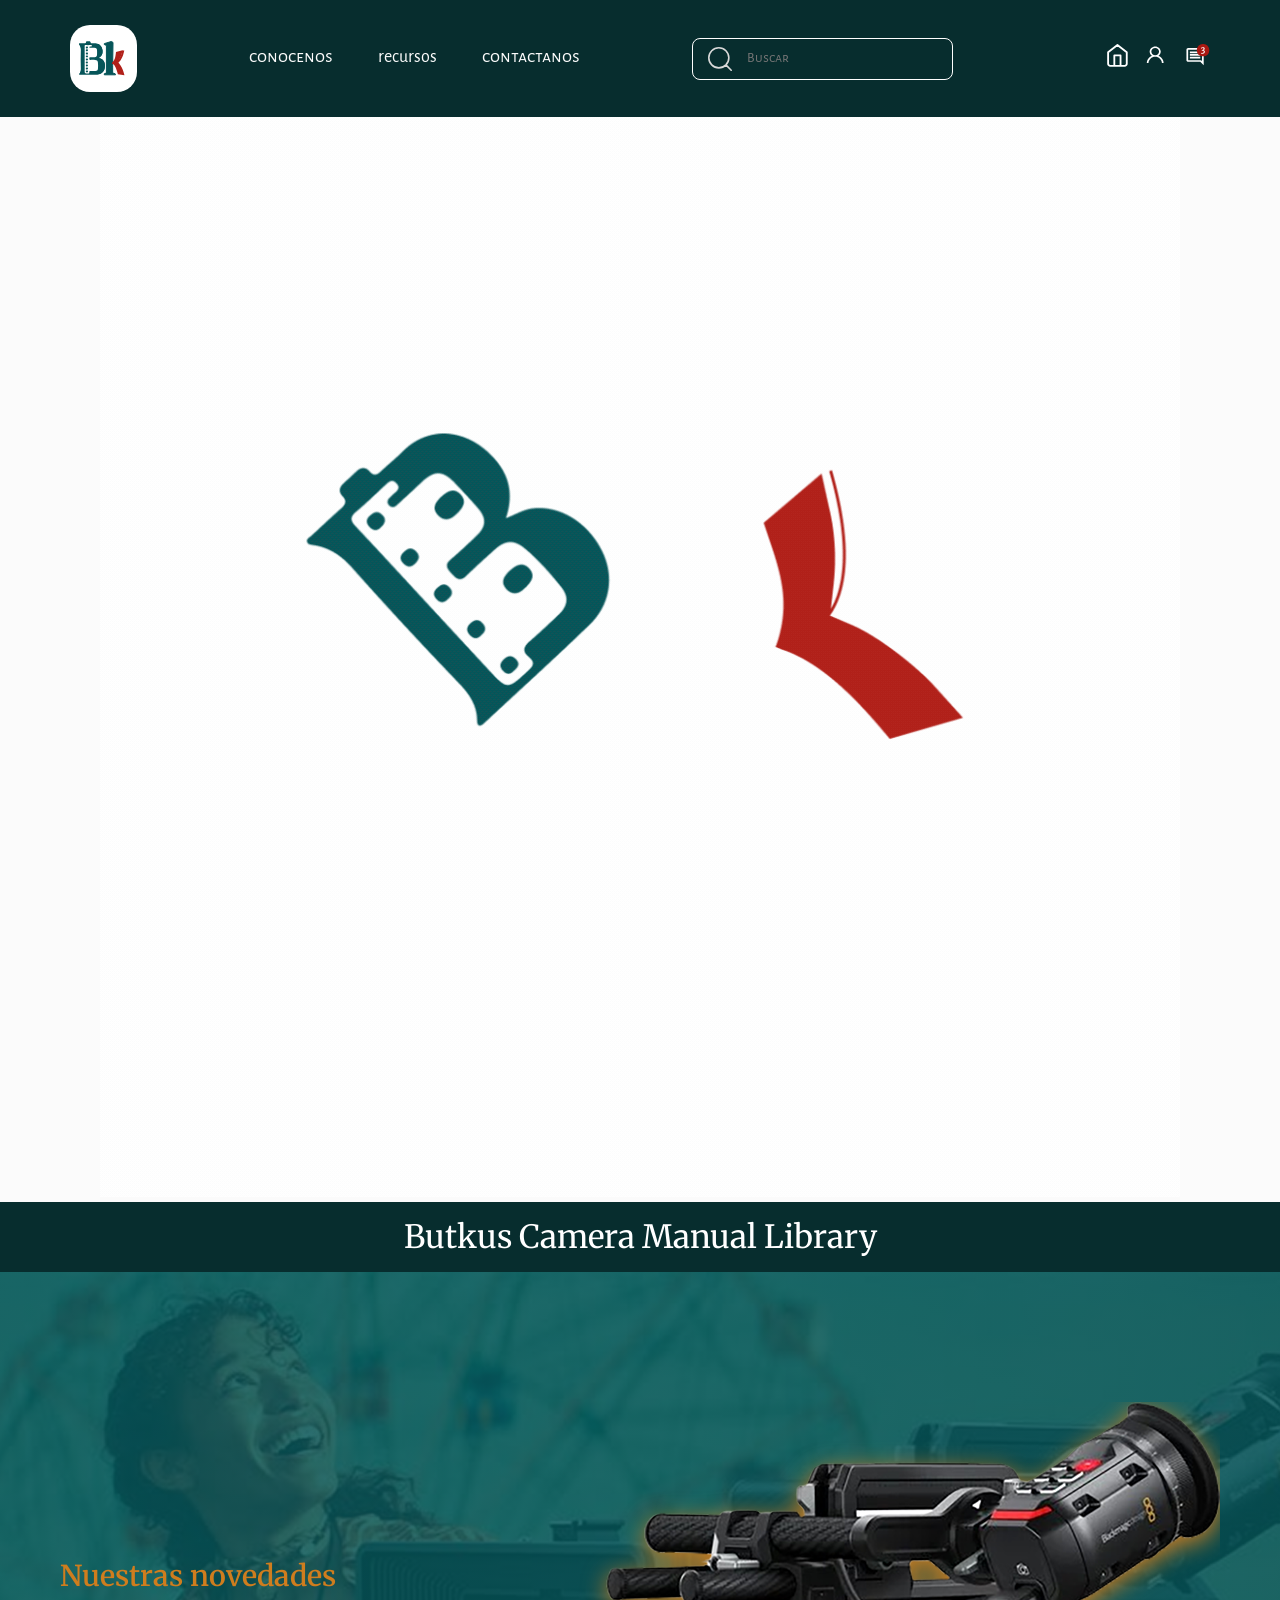
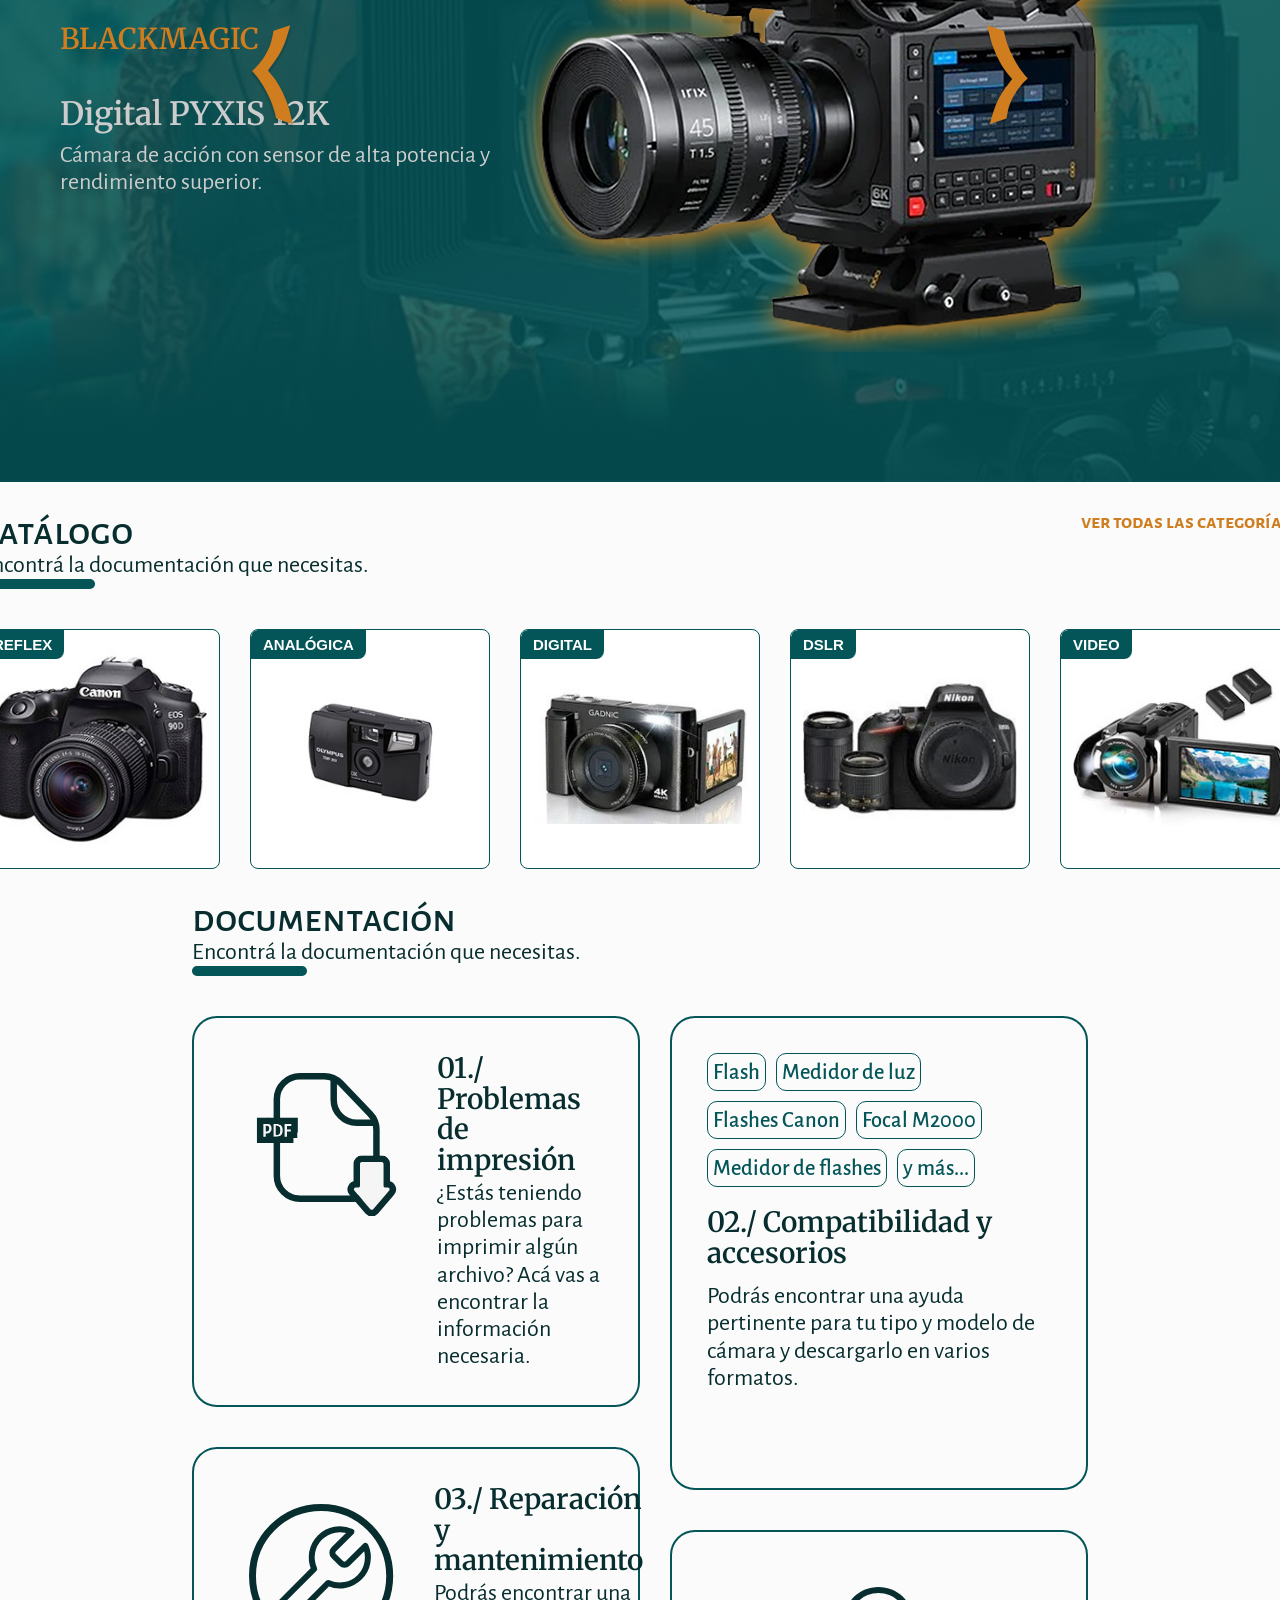
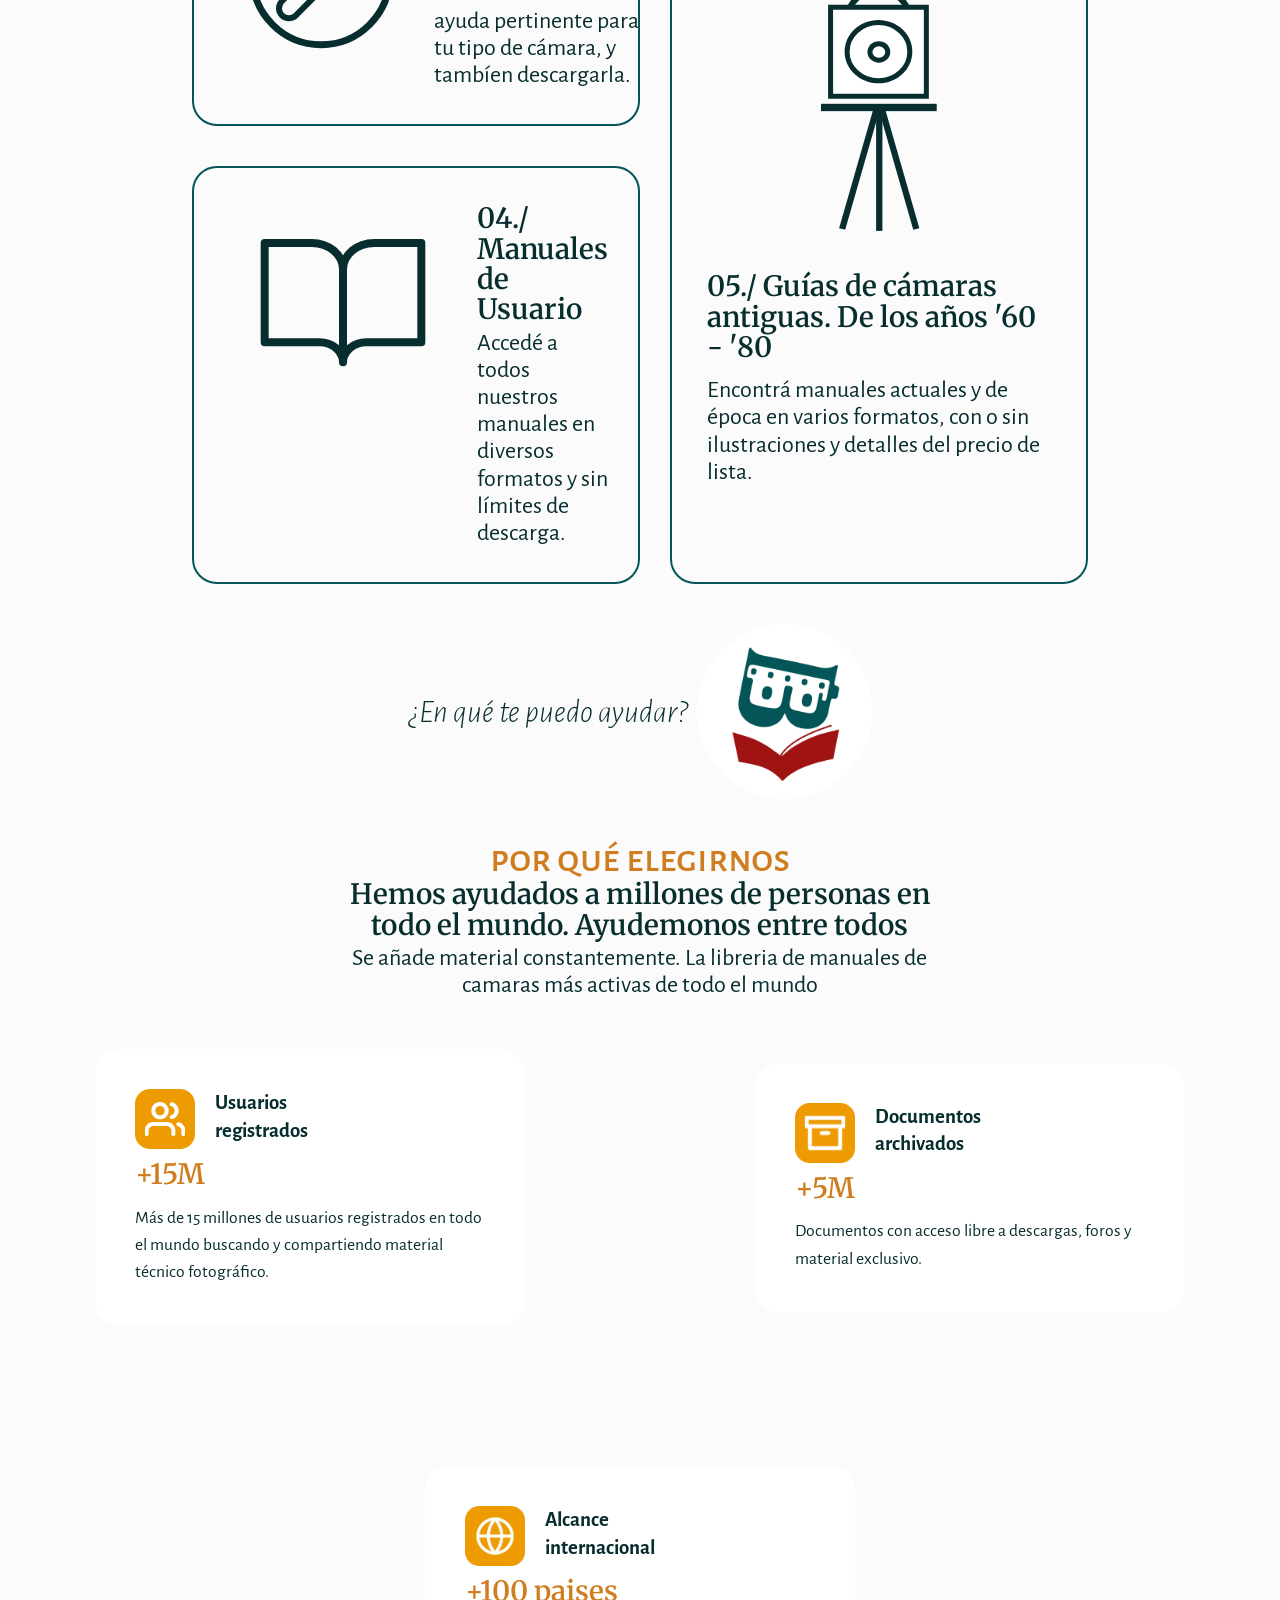
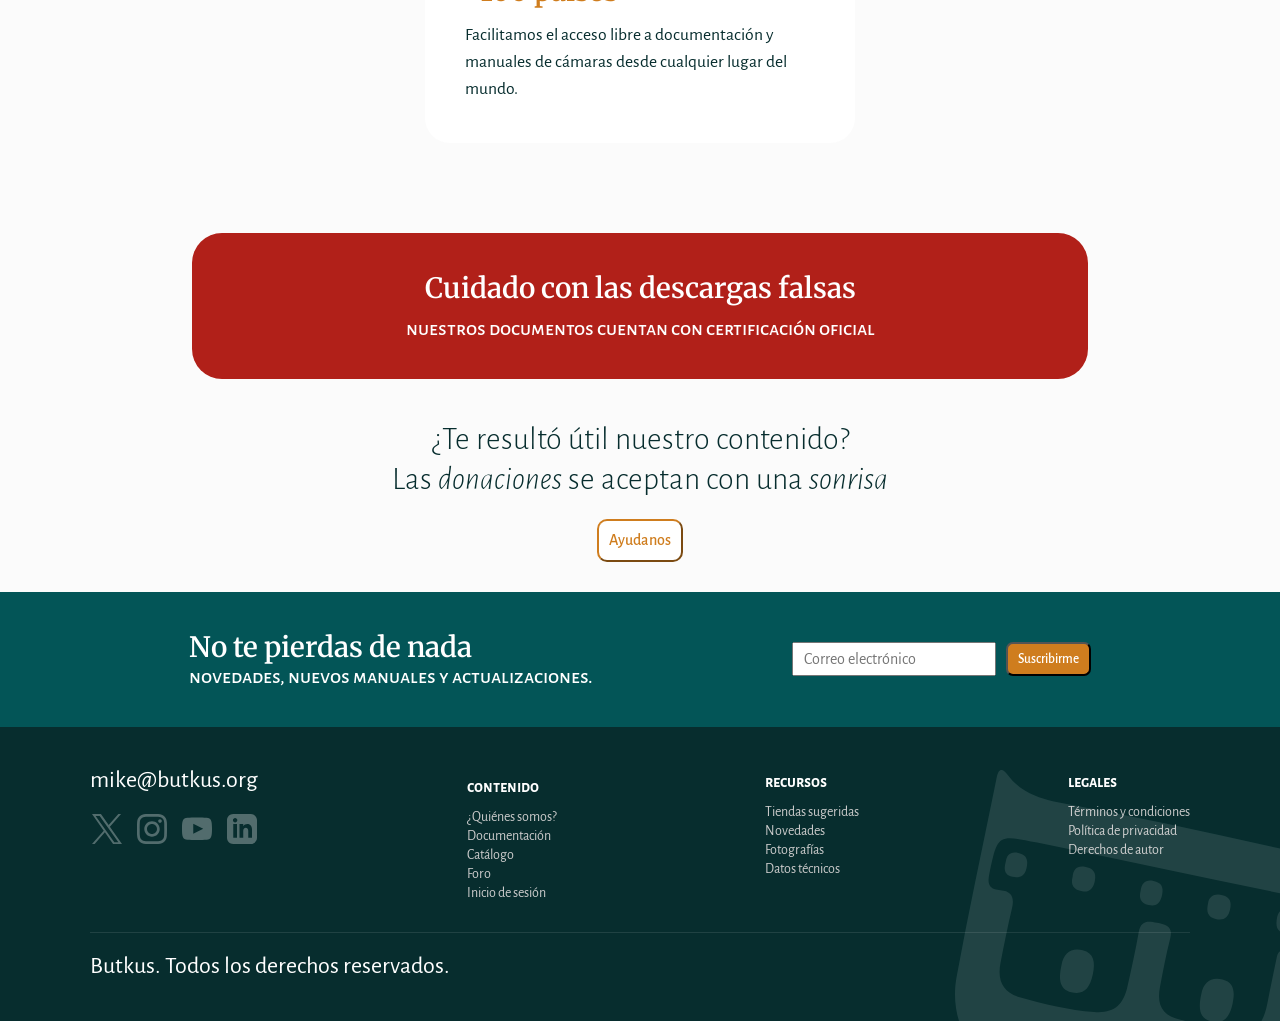
==== commit fa9567b5: "Merge branch 'main' of github.com:Compu3Unla/butkus-2026_2" ====
--- a/index.html
+++ b/index.html
@@ -104,7 +104,7 @@
 
 
     <main>
-         <section class="animacion-inicio-butkus">
+        <section class="animacion-inicio-butkus">
             <img src="img/img/otras-img/animacion-butkus-inicio.gif" alt="animacion-butkus-inicio" />
         </section>
         <h1>Butkus Camera Manual Library</h1>
@@ -123,8 +123,9 @@
                         <p>Cámara de acción con sensor de alta potencia y rendimiento superior.</p>
                     </div>
                     <div>
-                        <img class="img-carrusel" src="img/img/1-inicio-carrusel/1_inicio_carrucel_blackmagic_digital_.png"
-                            alt="Digital PYXIS 12K"/>
+                        <img class="img-carrusel"
+                            src="img/img/1-inicio-carrusel/1_inicio_carrucel_blackmagic_digital_.png"
+                            alt="Digital PYXIS 12K" />
                     </div>
                 </div>
 
@@ -134,11 +135,12 @@
                         <span class="naranja-carrusel">Nuestras novedades</span>
                         <h3>PRECOMBO</h3>
                         <h2>Osmo Action 5 PRO</h2>
-                        <p>Cámara cinematográfica digital con el sensor de fotograma completo más adaptable del mercado.</p>
+                        <p>Cámara cinematográfica digital con el sensor de fotograma completo más adaptable del mercado.
+                        </p>
                     </div>
                     <div>
                         <img class="img-carrusel" src="img/img/1-inicio-carrusel/2-inicio-carrucel-osmo-action5pro.png"
-                            alt="Osmo Action 5 PRO"/>
+                            alt="Osmo Action 5 PRO" />
                     </div>
                 </div>
 
@@ -150,8 +152,7 @@
                         <p>Cámara de acción con sensor de alta potencia y rendimiento superior.</p>
                     </div>
                     <div class="img-carrusel">
-                        <img  src="img/img/1-inicio-carrusel/3-inicio-carrucel-4k-cmos.png"
-                            alt="Sony HDC 3500"/>
+                        <img src="img/img/1-inicio-carrusel/3-inicio-carrucel-4k-cmos.png" alt="Sony HDC 3500" />
                     </div>
                 </div>
             </div>
--- a/style.css
+++ b/style.css
@@ -90,7 +90,6 @@
 }
 
 .header,
-
 nav {
     display: flex;
     align-items: center;
@@ -101,7 +100,50 @@
     margin: 0 auto;
     font-size: 18px;
     font-family: "Alegreya Sans SC", sans-serif;
-}
+
+    li {
+        display: flex;
+        align-items: center;
+        gap: 10px;
+    }
+}
+
+.navegador a,
+.navegador summary {
+  position: relative;
+  text-decoration: none;
+  padding-bottom: 4px;
+  cursor: pointer;
+}
+
+.navegador a::after,
+.navegador summary::after {
+  content: '';
+  position: absolute;
+  left: 0;
+  bottom: 0;
+  width: 0;
+  height: 2px;
+  background-color: #CF7D1E;
+}
+
+.navegador a:hover::after,
+.navegador summary:hover::after {
+  width: 100%;
+}
+
+
+
+.logos-header a img {
+  transition: opacity 0.3s ease, transform 0.3s ease;
+}
+
+.logos-header a:hover img {
+  transform: scale(1.1);
+  filter: sepia(100%) saturate(600%) brightness(80%) hue-rotate(345deg); /* quisé ponerle este color #CF7D1E, pero no me dejo :i */
+}
+
+
 
 .contenedor-buscador {
     display: inline-flex;
@@ -120,6 +162,7 @@
     font-size: 14px;
     width: 150px;
     font-family: "Alegreya Sans SC", sans-serif;
+    padding: 0 15px;
 }
 
 .navegador {
@@ -307,8 +350,6 @@
     font-size: 2rem;
     margin-bottom: 8px;
 }
-
-
 
 
 
@@ -828,4 +869,670 @@
 .footer-columna a {
     color: #cccccc;
     font-size: 14px;
+}
+
+
+/* Aplicaciones de Index */
+
+.catalogo-carrusel {
+    display: flex;
+    flex-direction: column;
+    gap: 10px;
+
+    .nav {
+        font-family: Alegreya Sans SC;
+        font-size: 1.25rem;
+        font-style: normal;
+        font-weight: 700;
+        line-height: 1.25rem;
+        color: #CF7D1E;
+    }
+
+    .info-catalogo-index {
+        display: flex;
+        flex-direction: column;
+        padding: 30px 0 30px 0;
+
+        .lpm {
+            display: flex;
+            justify-content: space-between;
+        }
+    }
+
+    .imagenes-catalogo-index {
+        margin: 0 auto;
+        display: flex;
+        gap: 30px;
+    }
+}
+
+.documentacion-index {
+    display: flex;
+    flex-direction: column;
+    gap: 10px;
+    align-items: center;
+    max-width: 70%;
+
+    .info-documentacion-index {
+        display: flex;
+        flex-direction: column;
+        width: 100%;
+        padding: 30px 0 30px 0;
+    }
+
+    .recursos {
+        display: flex;
+        gap: 30px;
+
+        .documentacion-columna_izq {
+            display: flex;
+            flex-direction: column;
+            gap: 40px;
+            width: 50%;
+
+            article {
+                border-radius: 25px;
+                border-color: #035557;
+                border-style: solid;
+                border-width: 2px;
+                padding: 35px;
+                display: flex;
+                gap: 20px;
+                flex-grow: 1;
+
+                .info-btn {
+                    display: flex;
+                    flex-direction: column;
+                    justify-content: space-around;
+                }
+
+                img {
+                    margin: 20px;
+                }
+            }
+        }
+
+        .documentacion-columna_der {
+            display: flex;
+            flex-direction: column;
+            gap: 40px;
+            width: 50%;
+
+            article {
+                border-radius: 25px;
+                border-color: #035557;
+                border-style: solid;
+                border-width: 2px;
+                padding: 35px;
+                display: flex;
+                flex-direction: column;
+                align-items: center;
+                gap: 20px;
+                flex-grow: 1;
+
+                img {
+                    margin: 20px;
+                }
+
+                .botones-formularios {
+                    display: flex;
+                    flex-wrap: wrap;
+                    gap: 10px;
+                }
+
+                .info-btn {
+                    display: flex;
+                    flex-direction: column;
+                    justify-content: space-around;
+                    gap: 10px;
+                }
+            }
+        }
+    }
+}
+
+.ayuda {
+    display: flex;
+    align-items: center;
+    gap: 10px;
+    padding: 40px;
+}
+
+
+.estadisticas {
+    display: flex;
+    flex-direction: column;
+    align-items: center;
+    gap: 20px;
+    padding: 20px 0 40px 0;
+
+    h3 {
+        max-width: 55%;
+        text-align: center;
+    }
+
+    p {
+        max-width: 55%;
+        text-align: center;
+    }
+}
+
+.contenedor-cards-estadisticas {
+    display: flex;
+    margin: 20px;
+    width: 100%;
+    justify-content: space-around;
+
+    .presentacion-tema {
+        display: flex;
+        gap: 20px;
+        max-width: 50%;
+    }
+
+    h3 {
+        color: #CF7D1E;
+        text-align: left;
+    }
+
+    .card-estadisticas {
+        display: flex;
+        flex-direction: column;
+        gap: 10px;
+        width: 100%;
+        max-width: 350px;
+        margin-top: 30px;
+
+        p {
+            text-align: left;
+            font-size: 1.1rem;
+        }
+    }
+}
+
+
+.atencion {
+    background-color: #B12019;
+    border-radius: 30px;
+    padding: 40px 0 40px 0;
+    width: 70%;
+    display: flex;
+    flex-direction: column;
+    gap: 10px;
+    align-items: center;
+
+    .nav {
+        font-family: Alegreya Sans SC;
+        font-size: 1.25rem;
+        font-style: normal;
+        font-weight: 500;
+        line-height: 1.25rem;
+        color: white;
+    }
+}
+
+.donacion {
+    padding: 40px 0 10px 0;
+    display: flex;
+    flex-direction: column;
+    align-items: center;
+
+    .btn-marco-naranja {
+        margin: 20px;
+        border-radius: 10px;
+        padding: 10px;
+        border-color: #CF7D1E;
+        background-color: white;
+        font-family: Alegreya Sans;
+        font-size: 1rem;
+        color: #CF7D1E;
+        font-weight: 500;
+        font-style: normal;
+    }
+}
+
+.frase-donacion {
+    font-family: Alegreya Sans, sans-serif;
+    font-size: 2rem;
+    font-weight: 300;
+    line-height: 2.5rem;
+    text-align: center;
+    font-style: normal;
+    color: #072D2E;
+
+    .italic {
+        font-style: italic;
+    }
+}
+
+.newsletter {
+    background-color: #035557;
+    padding: 40px 0 40px 0;
+    width: 100%;
+    display: flex;
+    align-items: center;
+    justify-content: space-evenly;
+
+
+    .nav {
+        font-family: Alegreya Sans SC;
+        font-size: 1.25rem;
+        font-style: normal;
+        font-weight: 500;
+        line-height: 1.25rem;
+        color: white;
+    }
+
+    form {
+        display: flex;
+        gap: 10px;
+
+        #email {
+            height: 30px;
+            width: 180px;
+            font-family: Alegreya Sans;
+            font-size: 1rem;
+            color: #072D2E;
+            font-weight: 400;
+            padding: 0 10px 0 10px;
+        }
+
+        .boton-newsletter {
+            background-color: #CF7D1E;
+            font-family: Alegreya Sans;
+            font-size: 1rem;
+            color: white;
+            font-weight: 500;
+            font-style: normal;
+            border-radius: 10px;
+            padding: 0 10px 0 10px;
+        }
+    }
+}
+
+/* Aplicaciones de Inicio Sesion */
+
+.contenedor {
+    display: flex;
+    justify-content: center;
+    align-items: center;
+    min-height: 80vh;
+    background-color: #9e9e9e;
+}
+
+.contenedor-inicio {
+    display: flex;
+    gap: 90px;
+    padding: 80px 60px;
+    max-width: 900px;
+    border-radius: 20px;
+    background-color: #FFFFFF;
+    color: #072D2E;
+}
+
+.contenedor-card-inicio {
+    max-width: 300px;
+}
+
+
+
+.campo-rellenar {
+    display: flex;
+    flex-direction: column;
+    gap: 30px;
+}
+
+.campo-rellenar form {
+    display: flex;
+    flex-direction: column;
+    gap: 8px;
+}
+
+.campo-rellenar p,
+a {
+    color: #CF7D1E;
+
+}
+
+.formulario-correo {
+    display: flex;
+    justify-content: space-between;
+    align-items: center;
+    width: 100%;
+    margin-top: 40px;
+}
+
+.btn-siguiente {
+    background-color: #CF7D1E;
+    padding: 5px 10px;
+    border-radius: 7px;
+    color: #FFFFFF;
+}
+
+.versalita {
+    font-family: "Alegreya Sans SC", sans-serif;
+    font-weight: 600;
+}
+
+
+/* Aplicaciones de Usuario */
+
+
+.main-usuario {
+    background-color: #F0F9F5;
+}
+
+
+/* Aplicaciones de Donacion */
+
+.main-donacion {
+    background-image: url(img/img/1-inicio-carrusel/fondo-carrusel-1y3.jpg);
+    background-size: cover;
+    background-position: center;
+    background-repeat: no-repeat;
+    background-color: #035557;
+    background-blend-mode: exclusion;
+}
+
+.contenedor-donacion {
+    display: flex;
+    gap: 90px;
+    width: 80%;
+    padding: 80px 60px;
+    max-width: 1200px;
+    border-radius: 20px;
+    background-color: #FFFFFF;
+    color: #072D2E;
+    margin: 60px;
+}
+
+.donación_columna_izq {
+    display: flex;
+    flex-direction: column;
+    gap: 25px;
+    width: 50%;
+
+    p {
+        .p-bold {
+            font-weight: 600;
+        }
+    }
+}
+
+.donación_columna_der {
+    display: flex;
+    flex-direction: column;
+    padding: 50px;
+    background-color: #035557;
+    border-radius: 20px;
+    gap: 30px;
+    width: 50%;
+
+    p {
+        min-width: 360px;
+        max-width: 650px;
+    }
+
+    label {
+        color: white;
+        display: flex;
+    }
+
+    .subrayado_donación {
+        color: white;
+        font-size: 1rem;
+    }
+
+    .btn-marco-verde {
+        border-radius: 10px;
+        padding: 10px;
+        border-color: white;
+        background-color: #035557;
+        font-family: Alegreya Sans;
+        font-size: 1rem;
+        color: white;
+        font-weight: 500;
+        font-style: normal;
+
+    }
+}
+
+.blanco_bold {
+    font-family: "Alegreya Sans", serif;
+    font-size: 1.3rem;
+    font-style: normal;
+    font-weight: 600;
+    line-height: 30px;
+    color: white;
+}
+
+.frecuencia_donación {
+    display: flex;
+    gap: 45px;
+/*aplicaciones a videoteca*/
+
+.migas {
+    display: flex;
+    flex-direction: row;
+    padding-top: 60px;
+    padding-bottom: 55px;
+    gap: 22px;
+}
+
+.palabra-miga {
+    display: flex;
+    flex-direction: row;
+    align-items: center;
+    gap: 10px;
+
+    p.migas-de-pan {
+        font-family: Alegreya Sans SC;
+        font-size: 1.25rem;
+        font-style: normal;
+        font-weight: 700;
+        line-height: 1.25rem;
+        color: #CF7D1E;
+    }
+}
+
+.intro-tutorial {
+    display: flex;
+    flex-direction: row;
+    gap: 60px;
+}
+
+.h3-y-filtro {
+    max-width: 400px;
+    display: flex;
+    flex-direction: column;
+    gap: 50px;
+}
+
+.texto-tutorial {
+    display: flex;
+    flex-direction: column;
+    gap: 30px;
+}
+
+.botones {
+    display: flex;
+    flex-direction: row;
+    gap: 35px;
+
+    input {
+        font-family: Alegreya Sans SC;
+        color: #FFF;
+        text-align: center;
+        font-size: 1.2rem;
+        font-style: normal;
+        font-weight: 500;
+        line-height: 1.8rem;
+    }
+}
+
+.texto-tutorial {
+    max-width: 600px;
+}
+
+.tutoriales-youtube {
+    display: flex;
+    flex-direction: row;
+    padding-top: 100px;
+    gap: 25px;
+}
+
+.filtros {
+    display: flex;
+    flex-direction: column;
+    max-width: 246px;
+    border-radius: 20px;
+    background: #F0F9F5;
+    padding: 93px 30px 0 30px;
+    gap: 65px;
+    justify-content: flex-start;
+}
+
+.filtro-superior {
+    display: flex;
+    flex-direction: column;
+    align-items: flex-start;
+    gap: 30px;
+
+    form {
+        display: flex;
+        flex-direction: column;
+        gap: 30px;
+
+        label {
+            font-family: Alegreya Sans SC;
+            font-size: 1.25rem;
+            font-style: normal;
+            font-weight: 700;
+            line-height: 1.25rem;
+            color: #035557;
+        }
+
+        input {
+            background-color: #cce5e1;
+            border: none;
+            border-radius: 10px;
+            padding: 12px 15px;
+            font-family: Merriweather;
+            font-size: 18px;
+            color: #035557;
+        }
+    }
+}
+
+
+.lista-palabras {
+    display: flex;
+    flex-wrap: wrap;
+    gap: 8px;
+
+    button {
+        display: flex;
+        align-items: center;
+        gap: 12px;
+        background-color: #cce5e1;
+        border: none;
+        border-radius: 10px;
+        padding: 5px 12px;
+        color: #035557;
+        font-family: Alegreya;
+        font-size: 1.1rem;
+        font-style: normal;
+    }
+}
+
+.filtro-inferior {
+    display: flex;
+    flex-direction: column;
+    align-items: flex-start;
+    gap: 30px;
+}
+
+p.versalita-verde-filtro {
+    color: #035557;
+    font-family: Alegreya Sans SC;
+    font-size: 1.25rem;
+    font-style: normal;
+    font-weight: 700;
+    line-height: 1.25rem;
+}
+
+.gama {
+    display: flex;
+    flex-direction: column;
+    gap: 15px;
+}
+
+.era {
+    display: flex;
+    flex-direction: column;
+    gap: 15px;
+}
+
+.checkboxs {
+    label {
+        display: flex;
+        align-items: center;
+        gap: 10px;
+        font-family: Alegreya Sans;
+        font-size: 1.2rem;
+        color: #003b3b;
+    }
+
+    input {
+        width: 1rem;
+        height: 1rem;
+        accent-color: #d98216;
+        cursor: pointer;
+    }
+}
+
+.caja-filtros {
+    display: flex;
+    flex-direction: column;
+    gap: 8px;
+}
+
+.multimedia-youtube {
+    display: flex;
+    max-width: 750px;
+    align-items: flex-start;
+    align-content: flex-start;
+    gap: 30px 30px;
+    flex-wrap: wrap;
+    justify-content: center;
+    margin-bottom: 60px;
+}
+
+.videos {
+    display: flex;
+    max-width: 800px;
+    min-width: 240px;
+    padding: 40px;
+    flex-direction: column;
+    justify-content: center;
+    gap: 20px;
+    border-radius: 10px;
+    border: solid #40968C;
+}
+
+hgroup {
+    p.versalita-sub-youtube {
+        font-family: "Alegreya Sans SC";
+        font-size: 1.5rem;
+        font-style: normal;
+    }
+}
+
+p.versalita-fecha {
+    color: #035557;
+    text-align: right;
+    font-family: "Alegreya Sans SC";
+    font-size: 1.3rem;
+    font-style: normal;
+    font-weight: 500;
+}
 }
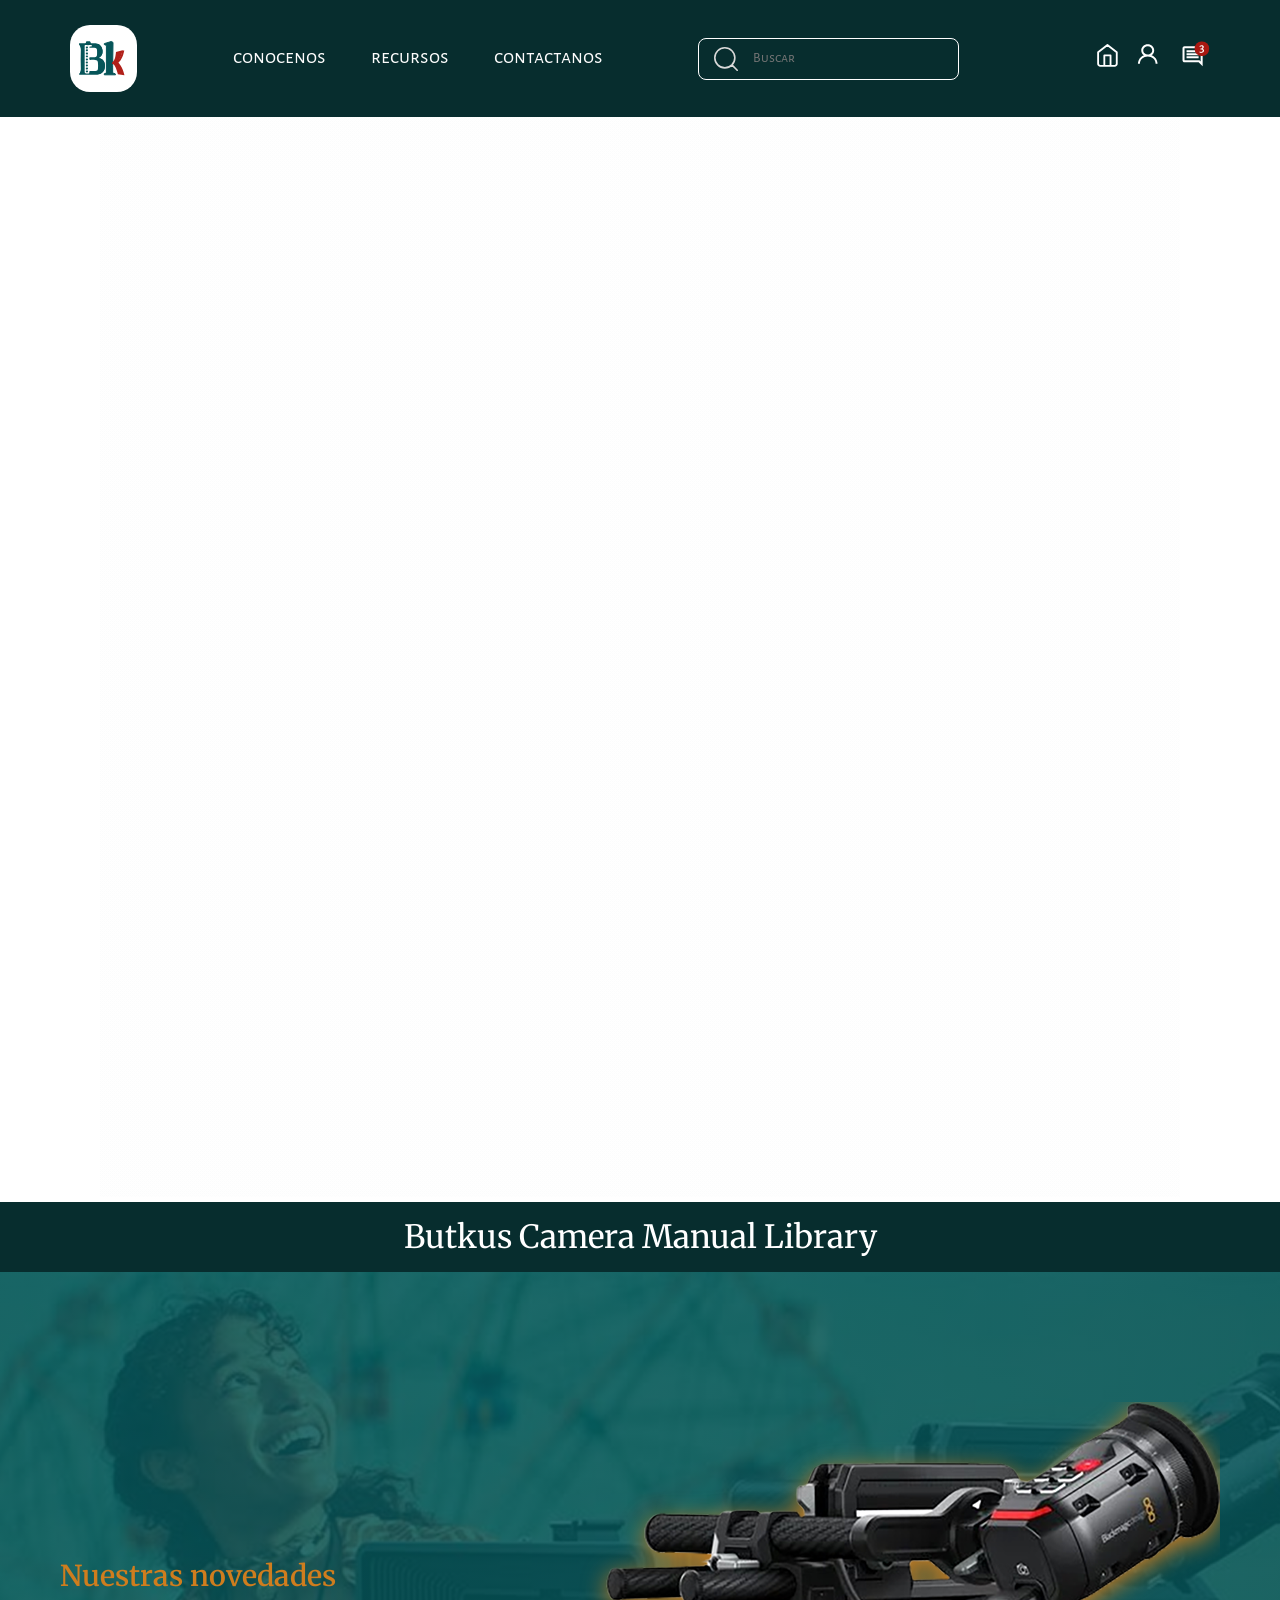
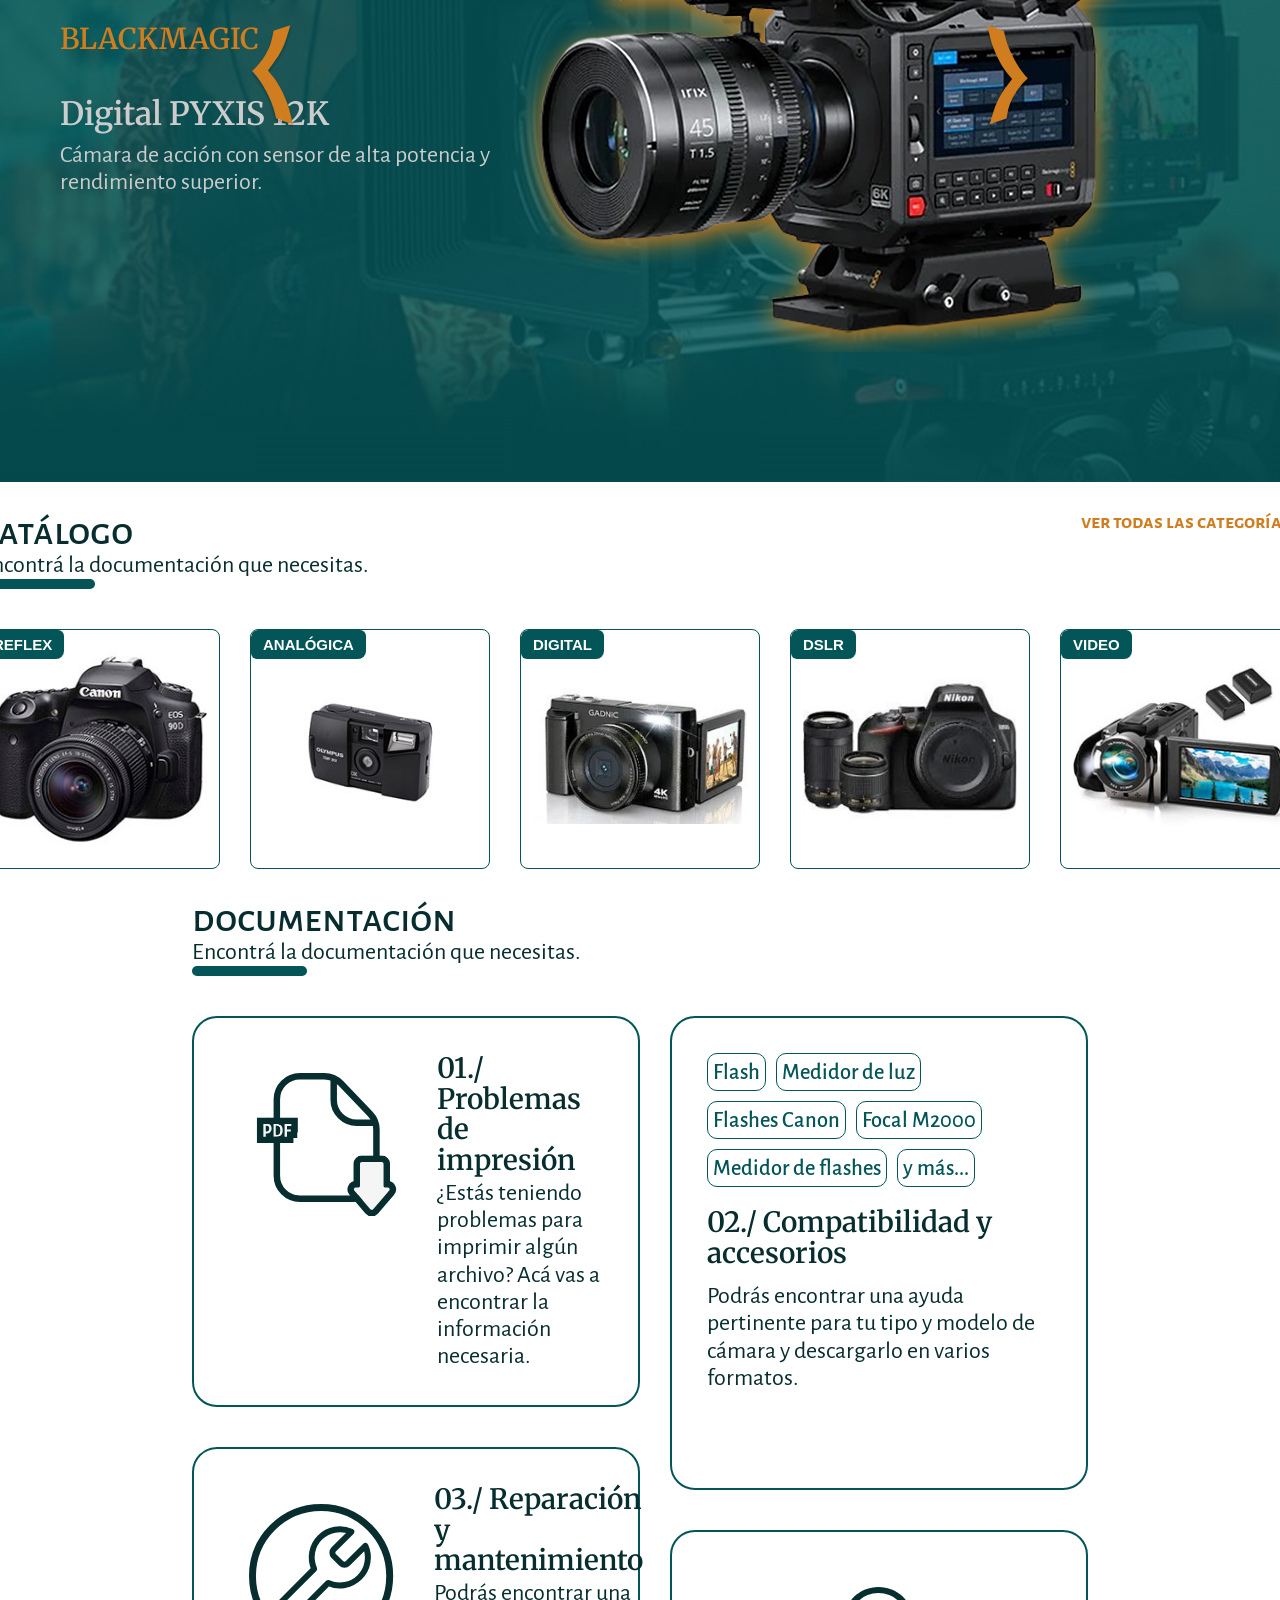
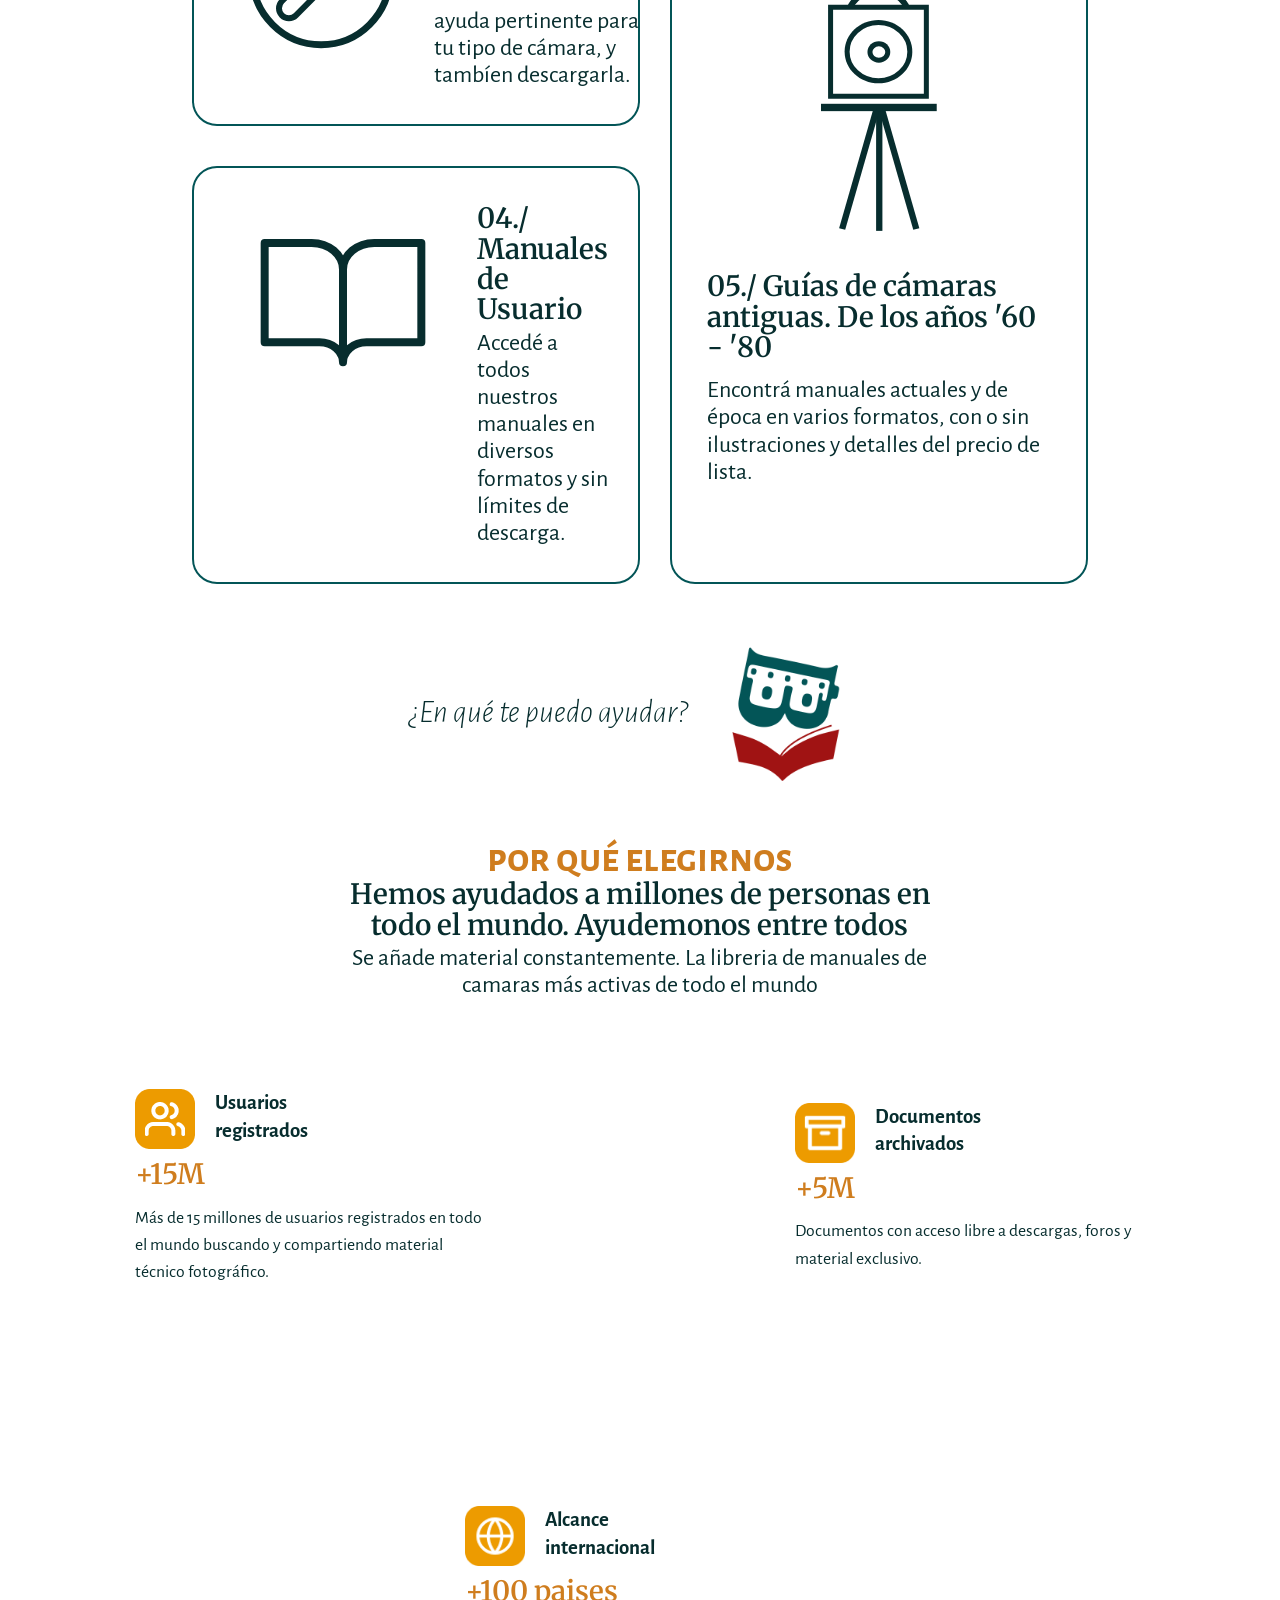
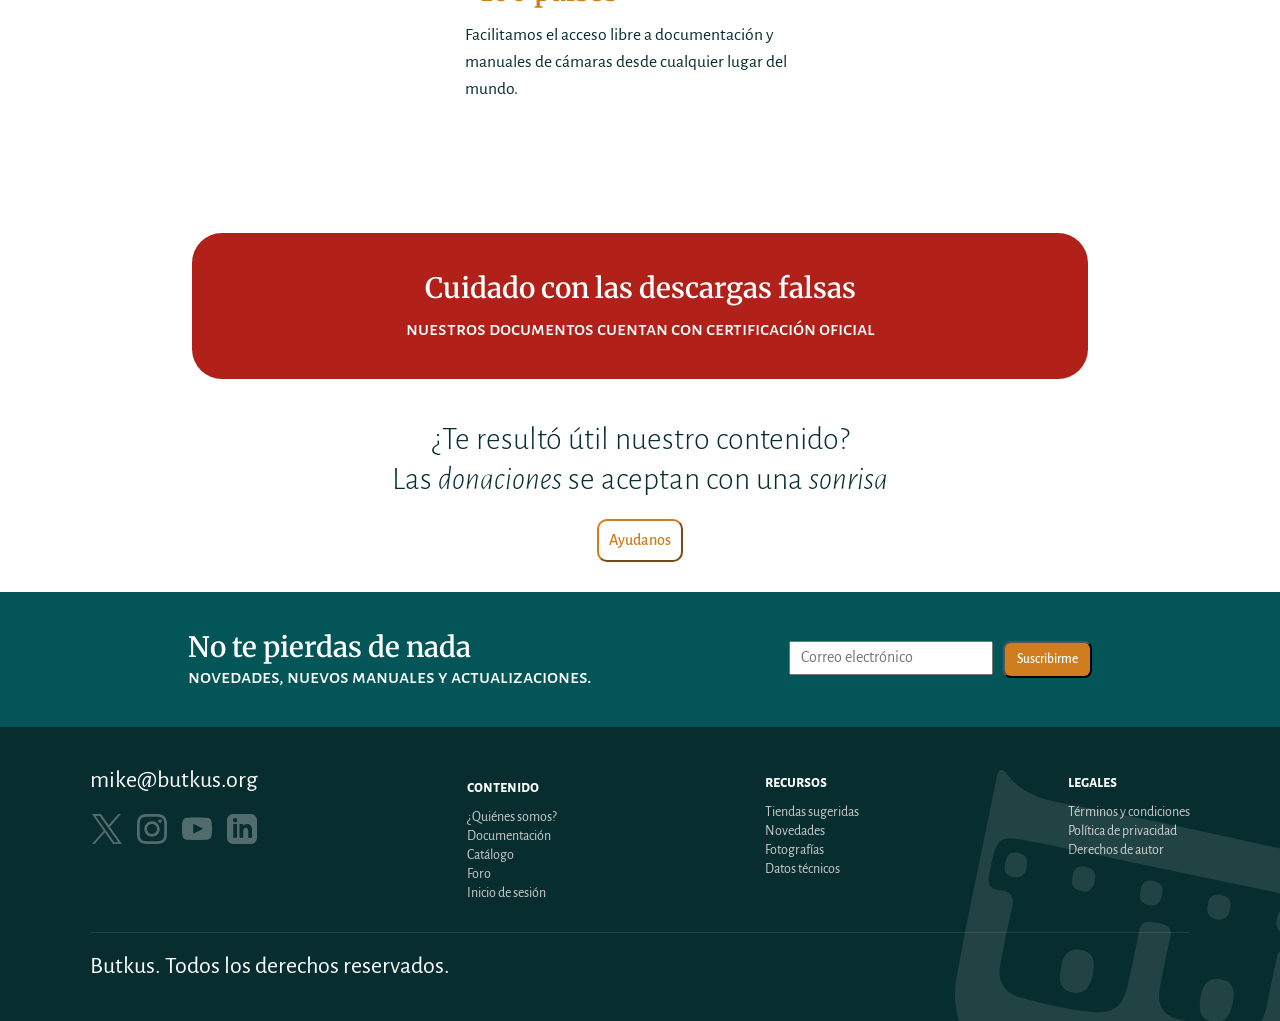
==== commit acd0bc88: "actualizacion header,  desplegable, documentos y botones" ====
--- a/index.html
+++ b/index.html
@@ -27,7 +27,7 @@
 </head>
 
 <body>
-    <header>
+   <header>
         <nav>
             <img src="img/img/logos/bk-logo-header.svg" alt="logo de Butkus" width="67" height="67">
             <div class="navegador">
@@ -57,7 +57,7 @@
                                         alt="flecha-derecha-blanca" height="14px" width="12px" /></p>
                             </summary>
                             <div class="sub-links">
-                                <a href=#>youtube</a>
+                                <a href="videoteca.html">youtube</a>
                                 <a href="#">tiktok</a>
                                 <a href="#">telegram</a>
                             </div>
@@ -69,7 +69,7 @@
                                         alt="flecha-derecha-blanca" height="14px" width="12px" /></p>
                             </summary>
                             <div class="sub-links">
-                                <a href=#>manuales</a>
+                                <a href="documentos.html">manuales</a>
                                 <a href="#">compatibilidad</a>
                                 <a href="#">problemas de impresión</a>
                                 <a href="#">reparación</a>
@@ -94,16 +94,16 @@
                     <a href="index.html"><img src="img/img/logos/icono-home-header.svg" alt="logo casa" width="25px"
                             height="25px"></a>
                     <a href="inicio-sesion.html"><img src="img/img/logos/icono-usuario_header.svg" alt="logo usuario"
-                            width="30px" height="30px"></a>
-                    <a href="#"><img src="img/img/logos/icono_mensaje_header.svg" alt="logo mensaje" width="30px"
-                            height="30px"></a>
+                            width="35px" height="35px"></a>
+                    <a href="#"><img src="img/img/logos/icono_mensaje_header.svg" alt="logo mensaje" width="35px"
+                            height="35px"></a>
                 </li>
             </ul>
         </nav>
     </header>
 
 
-    <main>
+    <main class="index">
         <section class="animacion-inicio-butkus">
             <img src="img/img/otras-img/animacion-butkus-inicio.gif" alt="animacion-butkus-inicio" />
         </section>
--- a/style.css
+++ b/style.css
@@ -38,12 +38,22 @@
 }
 
 .naranja {
-    font-family: Alegreya Sans SC;
+    font-family: Alegreya Sans SC, sans-serif;
     font-size: 2.5rem;
     font-style: normal;
     font-weight: 500;
     color: #CF7D1E;
     line-height: 2.5rem;
+}
+
+.naranja-2 {
+    font-family: Alegreya Sans, sans-serif;
+    font-size: 1.7rem;
+    font-style: normal;
+    font-weight: 500;
+    color: #CF7D1E;
+    line-height: 2.5rem;
+    cursor: pointer;
 }
 
 h3 {
@@ -98,7 +108,7 @@
     padding: 25px 70px;
     max-width: 1400px;
     margin: 0 auto;
-    font-size: 18px;
+    font-size: 20px;
     font-family: "Alegreya Sans SC", sans-serif;
 
     li {
@@ -108,41 +118,87 @@
     }
 }
 
+main {
+    display: flex;
+    flex-direction: column;
+    align-items: center;
+}
+
 .navegador a,
 .navegador summary {
-  position: relative;
-  text-decoration: none;
-  padding-bottom: 4px;
-  cursor: pointer;
+    position: relative;
+    text-decoration: none;
+    padding-bottom: 4px;
+    cursor: pointer;
 }
 
 .navegador a::after,
 .navegador summary::after {
-  content: '';
-  position: absolute;
-  left: 0;
-  bottom: 0;
-  width: 0;
-  height: 2px;
-  background-color: #CF7D1E;
+    content: '';
+    position: absolute;
+    left: 0;
+    bottom: 0;
+    width: 0;
+    height: 2px;
+    background-color: #CF7D1E;
 }
 
 .navegador a:hover::after,
 .navegador summary:hover::after {
-  width: 100%;
-}
-
-
+    width: 100%;
+}
+
+.menu-desplegable {
+    position: relative;
+
+    summary {
+        font-family: Alegreya Sans SC, sans-serif;
+    }
+}
+
+.submenu-flotante {
+    position: absolute;
+    width: 200px;
+    top: 100%;
+    left: 0;
+    z-index: 50;
+    display: flex;
+    flex-direction: column;
+    gap: 40px;
+    background-color: #072D2E;
+    padding: 12px 0 30px 40px;
+    min-width: 160px;
+    text-align: left;
+}
+
+.sub-details {
+    width: 100%;
+    display: flex;
+    flex-direction: column;
+}
+
+.sub-links {
+    display: flex;
+    flex-direction: column;
+    gap: 20px;
+    padding-left: 40px;
+    padding-top: 20px;
+}
+
+.links-nav {
+    color: white;
+    font-family: Alegreya Sans SC, sans-serif;
+    font-size: 1.1rem;
+}
 
 .logos-header a img {
-  transition: opacity 0.3s ease, transform 0.3s ease;
+    transition: opacity 0.3s ease, transform 0.3s ease;
 }
 
 .logos-header a:hover img {
-  transform: scale(1.1);
-  filter: sepia(100%) saturate(600%) brightness(80%) hue-rotate(345deg); /* quisé ponerle este color #CF7D1E, pero no me dejo :i */
-}
-
+    transform: scale(1.1);
+    filter: sepia(100%) saturate(600%) brightness(80%) hue-rotate(345deg);
+}
 
 
 .contenedor-buscador {
@@ -175,16 +231,94 @@
     font-family: "Alegreya Sans SC", sans-serif;
 }
 
+/* Aplicaciones de Página Documentos */
+
+.documentos {
+    .introducción-videoteca {
+        max-width: 1200px;
+
+    }
+}
+
+.btn-siguiente {
+    display: flex;
+    margin-left: auto;
+    width: fit-content;
+
+}
+
+
+.contenedor-documento {
+    display: flex;
+    gap: 40px;
+    margin-top: 80px;
+    margin-bottom: 80px;
+    padding: 0 80px;
+    max-width: 1200px;
+}
+
+.columna-izq-documento {
+    display: flex;
+    flex-direction: column;
+    gap: 50px;
+    padding: 0 40px;
+    max-width: 60%;
+}
+
+.columna-der-documento {
+    flex: 1;
+    border-left: 2px solid #CE7D1E;
+    padding-left: 25px;
+    position: sticky;
+    top: 20px;
+    max-width: 40%;
+}
+
+.miga-de-pan {
+    padding: 5px 0px 40px 0px;
+}
+
+.miga-de-pan ul {
+    list-style: none;
+    display: flex;
+    font-size: 13px;
+    font-weight: bold;
+    padding: 3px;
+    color: #CE7D1E;
+    gap: 10px;
+}
+
+.etiqueta {
+    background-color: #CE7D1E;
+    color: #ffffff;
+    padding: 6px 14px;
+    border-radius: 6px;
+    font-weight: bold;
+}
+
+.contenedor-principal {
+    display: flex;
+    justify-content: space-between;
+    align-items: flex-start;
+    gap: 50px;
+}
+
 
 /* Aplicaciones de Index */
 
+.index {
+    display: flex;
+    flex-direction: column;
+    align-items: center;
+}
+
 .catalogo-carrusel {
     display: flex;
     flex-direction: column;
     gap: 10px;
 
     .nav {
-        font-family: Alegreya Sans SC;
+        font-family: Alegreya Sans SC, sans-serif;
         font-size: 1.25rem;
         font-style: normal;
         font-weight: 700;
@@ -269,18 +403,18 @@
 }
 
 .carrusel-contenedor {
-   position: relative;
-  width: 100%;
-  max-width: 1200px;
-  height: 550px;
-  align-items: center;
-  justify-content: space-between;
-  margin: 0 auto;
-  overflow: hidden;
+    position: relative;
+    width: 100%;
+    max-width: 1200px;
+    height: 550px;
+    align-items: center;
+    justify-content: space-between;
+    margin: 0 auto;
+    overflow: hidden;
 }
 
 .slide-carrusel {
-    display: none; 
+    display: none;
     width: 100%;
     height: 100%;
     align-items: center;
@@ -290,8 +424,9 @@
     display: flex;
 }
 
-.img-carrusel { /* No estoy segura si hacerlo asi, es la mejor opción que encontré */
-  filter: drop-shadow(0px 6px 12px #CF7D1E);
+.img-carrusel {
+    /* No estoy segura si hacerlo asi, es la mejor opción que encontré */
+    filter: drop-shadow(0px 6px 12px #CF7D1E);
 }
 
 
@@ -332,7 +467,7 @@
 
 .info-carrusel p {
     color: #cccccc;
-    font-family: 'Alegreya Sans';
+    font-family: 'Alegreya Sans', sans-serif;
     font-size: 1.5rem;
 }
 
@@ -340,7 +475,7 @@
     color: #CF7D1E;
     font-weight: 600;
     font-size: 1.8rem;
-        margin: 30px 0 40px 0;
+    margin: 30px 0 40px 0;
 }
 
 .info-carrusel h2 {
@@ -351,6 +486,72 @@
     margin-bottom: 8px;
 }
 
+/* Página Inicio Sesión */
+
+.contenedor {
+    display: flex;
+    justify-content: center;
+    align-items: center;
+    min-height: 80vh;
+    background-color: #9e9e9e;
+}
+
+.contenedor-inicio {
+    background-color: #ffffff;
+    width: 90%;
+    max-width: 880px;
+    padding: 75px 80px;
+    border-radius: 20px;
+    box-shadow: 0 10px 30px rgba(0, 0, 0, 0.02);
+    display: flex;
+    justify-content: space-between;
+    gap: 60px;
+}
+
+.contenedor-card-inicio {
+    flex: 1;
+}
+
+.contenedor-card-inicio p {
+    font-size: 18px;
+    line-height: 1.6;
+    color: #072D2E;
+    max-width: 250px;
+    margin-top: 15px;
+}
+
+.campo-rellenar {
+    flex: 1.1;
+    display: flex;
+    flex-direction: column;
+    justify-content: space-between;
+    gap: 55px;
+}
+
+.campo-rellenar form {
+    display: flex;
+    flex-direction: column;
+}
+
+.campo-rellenar input {
+    width: 100%;
+    padding: 13px 15px;
+    border: 1px solid #0E0E36;
+    border-radius: 6px;
+    font-size: 14px;
+    color: #072D2E;
+}
+
+.campo-rellenar>div>p {
+    font-size: 18px;
+    color: #CF7D1E;
+    margin-top: 16px;
+    cursor: pointer;
+}
+
+.formulario-correo a {
+    font-size: 18px;
+}
 
 
 /* Index- DOCUMENTACION */
@@ -430,7 +631,7 @@
                 }
 
                 .boton-formularios {
-                    font-family: "Alegreya Sans";
+                    font-family: "Alegreya Sans", sans-serif;
                     font-size: 1.4rem;
                     font-style: normal;
                     font-weight: 500;
@@ -478,6 +679,7 @@
     color: #FFFFFF;
     border-radius: 8px;
     font-weight: 500;
+    padding: 8px 12px;
 }
 
 .btn-siguiente:hover {
@@ -616,7 +818,7 @@
     align-items: center;
 
     .nav {
-        font-family: Alegreya Sans SC;
+        font-family: Alegreya Sans SC, sans-serif;
         font-size: 1.25rem;
         font-style: normal;
         font-weight: 500;
@@ -637,7 +839,7 @@
         padding: 10px;
         border-color: #CF7D1E;
         background-color: white;
-        font-family: Alegreya Sans;
+        font-family: Alegreya Sans, sans-serif;
         font-size: 1rem;
         color: #CF7D1E;
         font-weight: 500;
@@ -675,7 +877,7 @@
 
 
     .nav {
-        font-family: Alegreya Sans SC;
+        font-family: Alegreya Sans SC, sans-serif;
         font-size: 1.25rem;
         font-style: normal;
         font-weight: 500;
@@ -690,7 +892,7 @@
         #email {
             height: 30px;
             width: 180px;
-            font-family: Alegreya Sans;
+            font-family: Alegreya Sans, sans-serif;
             font-size: 1rem;
             color: #072D2E;
             font-weight: 400;
@@ -699,7 +901,7 @@
 
         .boton-newsletter {
             background-color: #CF7D1E;
-            font-family: Alegreya Sans;
+            font-family: Alegreya Sans, sans-serif;
             font-size: 1rem;
             color: white;
             font-weight: 500;
@@ -777,19 +979,174 @@
 /* Aplicaciones de Usuario */
 
 
-.main-usuario {
-    background-color: #F0F9F5;
-}
-
-
-main {
-    display: flex;
-    flex-direction: column;
+.contenedor-usuario {
+    width: 90%;
+    max-width: 1350px;
+    margin: 50px auto;
+}
+
+.contenedor-perfil {
+    display: flex;
+    align-items: center;
+    gap: 40px;
+    margin: 10px 0 30px 0;
+}
+
+.informacion-usuario {
+    display: flex;
+    flex-wrap: wrap;
+    align-items: center;
+    gap: 30px;
+}
+
+.informacion-usuario h3 {
     width: 100%;
-    align-items: center;
-    background-color: #FBFBFB;
-}
-
+    margin-bottom: 10px;
+}
+
+.usuario-estadisticas {
+    width: 100%;
+    border-top: 4px solid #40968C;
+    margin-top: 25px;
+}
+
+.barra-estadisticas {
+    display: flex;
+    justify-content: space-around;
+    align-items: center;
+    background-color: #40968C;
+    width: 65%;
+    max-width: 750px;
+    margin-left: 0;
+    padding: 18px 25px;
+    border-radius: 0 0 15px 15px;
+}
+
+.notificacion-usuario {
+    display: flex;
+    align-items: center;
+    gap: 12px;
+}
+
+.versalita-blanca {
+    color: #ffffff;
+    text-transform: uppercase;
+    margin: 0;
+    font-size: 0.95rem;
+}
+
+.contenedor-expandirnos {
+    justify-content: center;
+    text-align: center;
+    max-width: 500px;
+    margin: auto;
+    margin-top: 50px;
+    margin-bottom: 50px;
+}
+
+
+.contenedor-tarjetas {
+    display: flex;
+    align-items: center;
+    gap: 80px;
+    margin-top: 40px;
+}
+
+.contenedor-tarjetas article {
+    background-color: #dbeae6;
+    border-radius: 20px;
+    padding: 70px 40px;
+    width: 55%;
+    max-width: 580px;
+    display: flex;
+    flex-direction: column;
+    align-items: center;
+    text-align: center;
+    color: #072D2E;
+    gap: 20px;
+}
+
+.naranja {
+    color: #CF7D1E;
+    font-weight: 700;
+    cursor: pointer;
+}
+
+.info-aporte {
+    display: flex;
+    flex-direction: column;
+    align-items: flex-start;
+    color: #072D2E;
+    max-width: 240px;
+    gap: 10px;
+}
+
+.info-aporte h2 {
+    text-transform: uppercase;
+    font-size: 1.1rem;
+    margin-bottom: 15px;
+}
+
+.info-aporte .versalita {
+    font-weight: 700;
+    text-transform: uppercase;
+}
+
+.info-aporte button {
+    margin-top: 15px;
+    background-color: transparent;
+    color: #CF7D1E;
+    border: 1px solid #CF7D1E;
+    border-radius: 8px;
+    padding: 8px 20px;
+    font-size: 0.9rem;
+    font-weight: 600;
+    cursor: pointer;
+}
+
+.info-aporte button:hover {
+    background-color: #CF7D1E;
+    color: #ffffff;
+}
+
+
+.seccion-final-usuario {
+    width: 100%;
+    border-top: 4px solid #072D2E;
+    margin-top: 50px;
+    padding: 60px 0;
+}
+
+.seccion-final-usuario h3 {
+    font-size: 1.3rem;
+    color: #072D2E;
+    margin-bottom: 25px;
+    font-weight: 500;
+}
+
+.seccion-final-usuario div {
+    display: flex;
+    flex-direction: column;
+    align-items: center;
+    text-align: center;
+}
+
+.seccion-final-usuario div span {
+    font-size: 1.4rem;
+    color: #072D2E;
+    font-weight: bold;
+    margin-bottom: 5px;
+}
+
+.seccion-final-usuario button {
+    background-color: #40968C;
+    color: #fcfcfc;
+    padding: 15px;
+    border-radius: 15px;
+    font-size: 1.2rem;
+    font-weight: 500;
+    cursor: pointer;
+}
 
 
 /* Comienza footer */
@@ -802,12 +1159,9 @@
     position: relative;
     overflow: hidden;
 
-    h3 {
-        color: white;
-    }
-
+    h3,
     p {
-        color: white;
+        color: #fcfcfc;
     }
 }
 
@@ -880,7 +1234,7 @@
     gap: 10px;
 
     .nav {
-        font-family: Alegreya Sans SC;
+        font-family: Alegreya Sans SC, sans-serif;
         font-size: 1.25rem;
         font-style: normal;
         font-weight: 700;
@@ -1061,7 +1415,7 @@
     align-items: center;
 
     .nav {
-        font-family: Alegreya Sans SC;
+        font-family: Alegreya Sans SC, sans-serif;
         font-size: 1.25rem;
         font-style: normal;
         font-weight: 500;
@@ -1082,7 +1436,7 @@
         padding: 10px;
         border-color: #CF7D1E;
         background-color: white;
-        font-family: Alegreya Sans;
+        font-family: Alegreya Sans, sans-serif;
         font-size: 1rem;
         color: #CF7D1E;
         font-weight: 500;
@@ -1114,7 +1468,7 @@
 
 
     .nav {
-        font-family: Alegreya Sans SC;
+        font-family: Alegreya Sans SC, sans-serif;
         font-size: 1.25rem;
         font-style: normal;
         font-weight: 500;
@@ -1129,7 +1483,7 @@
         #email {
             height: 30px;
             width: 180px;
-            font-family: Alegreya Sans;
+            font-family: Alegreya Sans, sans-serif;
             font-size: 1rem;
             color: #072D2E;
             font-weight: 400;
@@ -1138,7 +1492,7 @@
 
         .boton-newsletter {
             background-color: #CF7D1E;
-            font-family: Alegreya Sans;
+            font-family: Alegreya Sans, sans-serif;
             font-size: 1rem;
             color: white;
             font-weight: 500;
@@ -1201,11 +1555,12 @@
     margin-top: 40px;
 }
 
-.btn-siguiente {
+.btn-otro {
     background-color: #CF7D1E;
     padding: 5px 10px;
     border-radius: 7px;
     color: #FFFFFF;
+    cursor: pointer;
 }
 
 .versalita {
@@ -1214,12 +1569,6 @@
 }
 
 
-/* Aplicaciones de Usuario */
-
-
-.main-usuario {
-    background-color: #F0F9F5;
-}
 
 
 /* Aplicaciones de Donacion */
@@ -1287,7 +1636,7 @@
         padding: 10px;
         border-color: white;
         background-color: #035557;
-        font-family: Alegreya Sans;
+        font-family: Alegreya Sans, sans-serif;
         font-size: 1rem;
         color: white;
         font-weight: 500;
@@ -1297,7 +1646,7 @@
 }
 
 .blanco_bold {
-    font-family: "Alegreya Sans", serif;
+    font-family: "Alegreya Sans", sans-serif;
     font-size: 1.3rem;
     font-style: normal;
     font-weight: 600;
@@ -1308,6 +1657,10 @@
 .frecuencia_donación {
     display: flex;
     gap: 45px;
+}
+
+
+
 /*aplicaciones a videoteca*/
 
 .migas {
@@ -1325,7 +1678,7 @@
     gap: 10px;
 
     p.migas-de-pan {
-        font-family: Alegreya Sans SC;
+        font-family: Alegreya Sans SC, sans-serif;
         font-size: 1.25rem;
         font-style: normal;
         font-weight: 700;
@@ -1359,7 +1712,7 @@
     gap: 35px;
 
     input {
-        font-family: Alegreya Sans SC;
+        font-family: Alegreya Sans SC, sans-serif;
         color: #FFF;
         text-align: center;
         font-size: 1.2rem;
@@ -1403,7 +1756,7 @@
         gap: 30px;
 
         label {
-            font-family: Alegreya Sans SC;
+            font-family: Alegreya Sans SC, sans-serif;
             font-size: 1.25rem;
             font-style: normal;
             font-weight: 700;
@@ -1453,7 +1806,7 @@
 
 p.versalita-verde-filtro {
     color: #035557;
-    font-family: Alegreya Sans SC;
+    font-family: Alegreya Sans SC, sans-serif;
     font-size: 1.25rem;
     font-style: normal;
     font-weight: 700;
@@ -1477,7 +1830,7 @@
         display: flex;
         align-items: center;
         gap: 10px;
-        font-family: Alegreya Sans;
+        font-family: Alegreya Sans, sans-serif;
         font-size: 1.2rem;
         color: #003b3b;
     }
@@ -1521,18 +1874,38 @@
 
 hgroup {
     p.versalita-sub-youtube {
-        font-family: "Alegreya Sans SC";
+        font-family: "Alegreya Sans SC", sans-serif;
         font-size: 1.5rem;
         font-style: normal;
     }
+}
+
+.videos {
+    display: flex;
+    max-width: 800px;
+    min-width: 240px;
+    padding: 40px;
+    flex-direction: column;
+    justify-content: center;
+    gap: 20px;
+    border-radius: 10px;
+    border: solid 2px #40968C;
 }
 
 p.versalita-fecha {
     color: #035557;
     text-align: right;
-    font-family: "Alegreya Sans SC";
+    font-family: "Alegreya Sans SC", sans-serif;
     font-size: 1.3rem;
     font-style: normal;
     font-weight: 500;
 }
+
+p.versalita-fecha {
+    color: #035557;
+    text-align: right;
+    font-family: "Alegreya Sans SC", sans-serif;
+    font-size: 1.3rem;
+    font-style: normal;
+    font-weight: 500;
 }
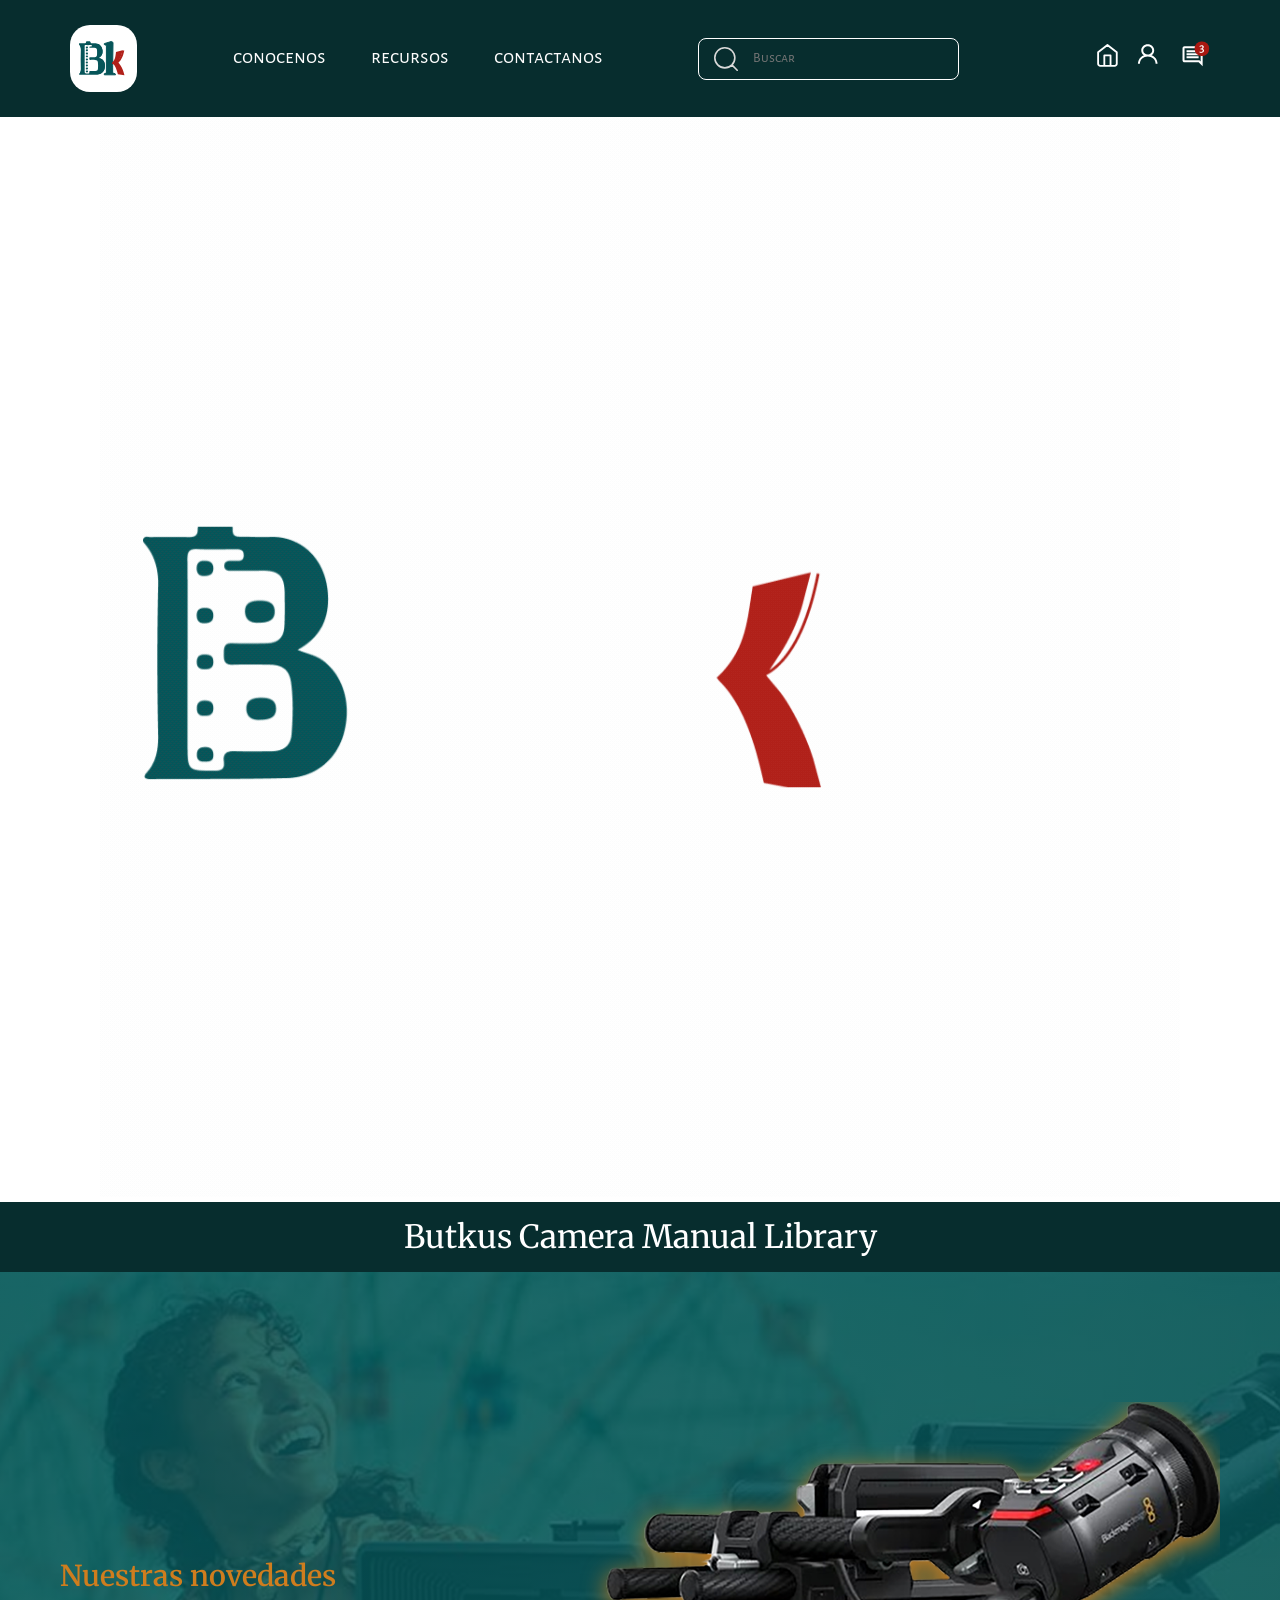
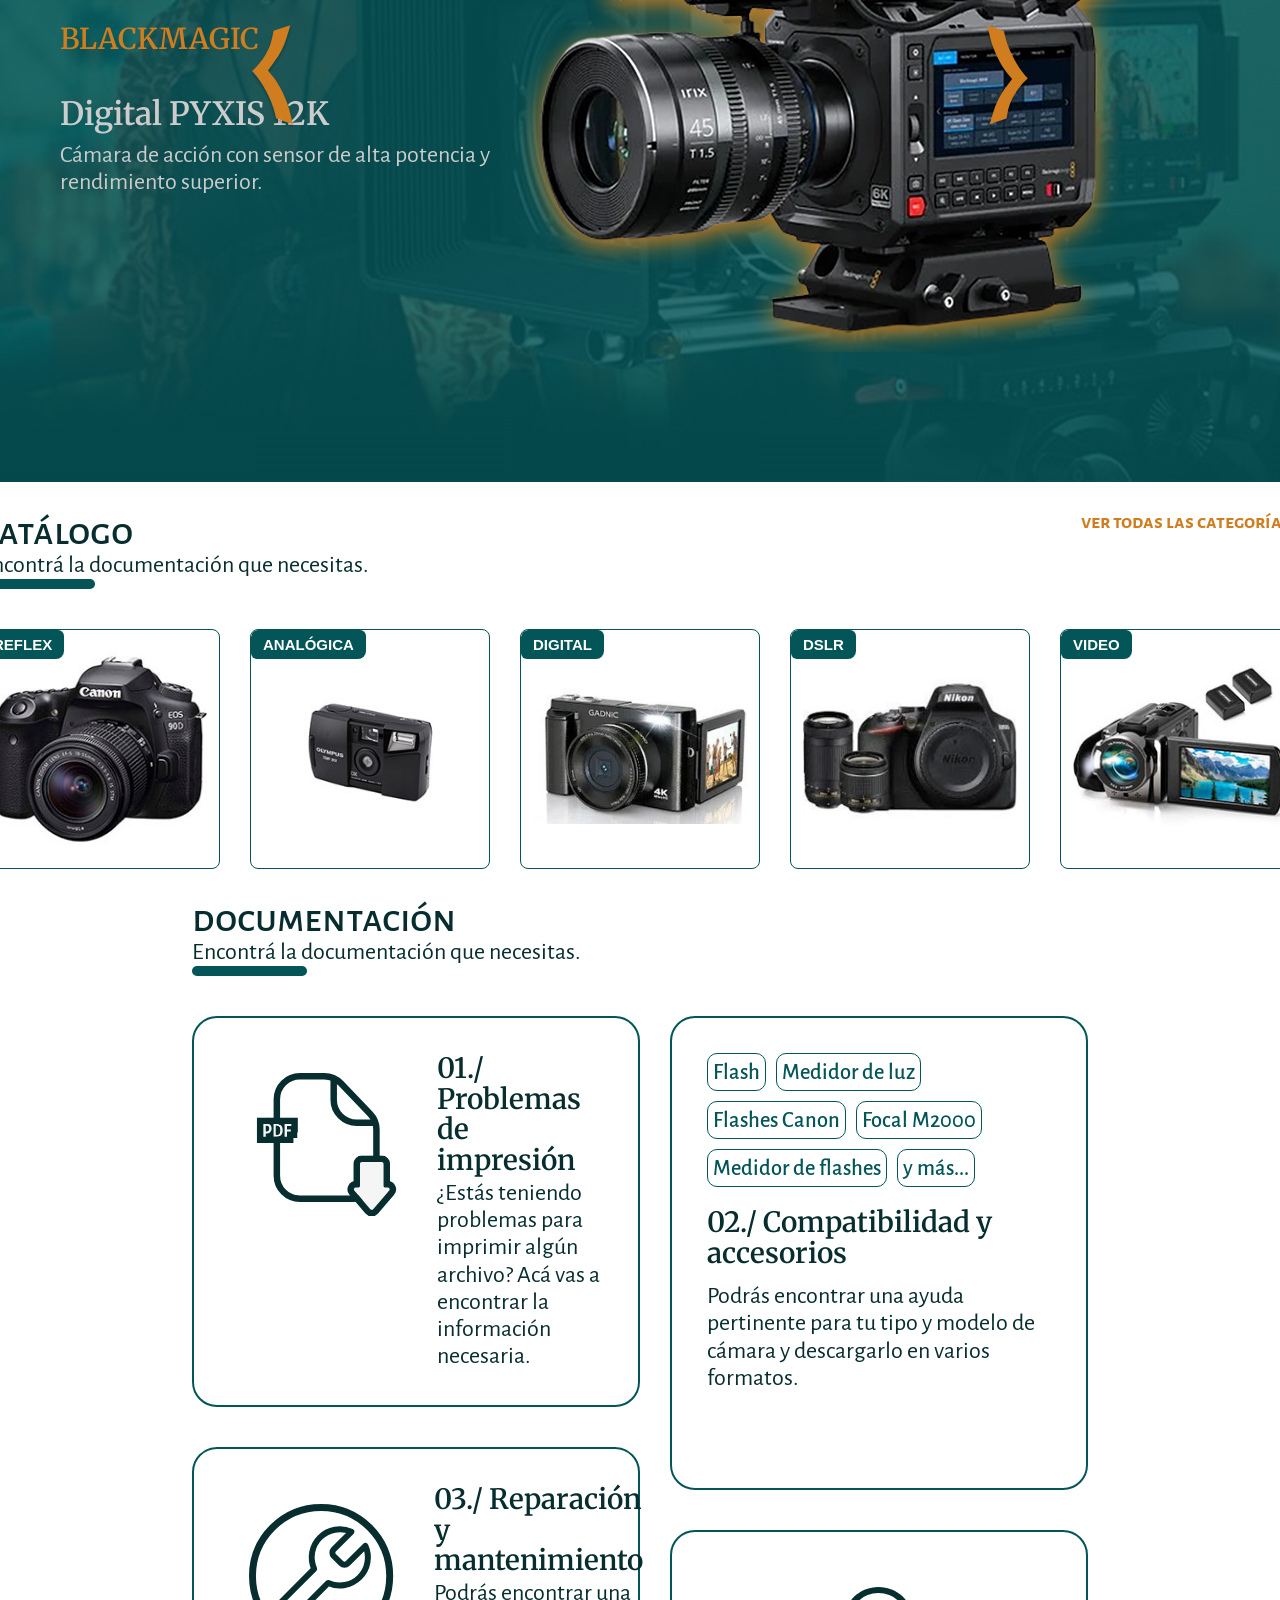
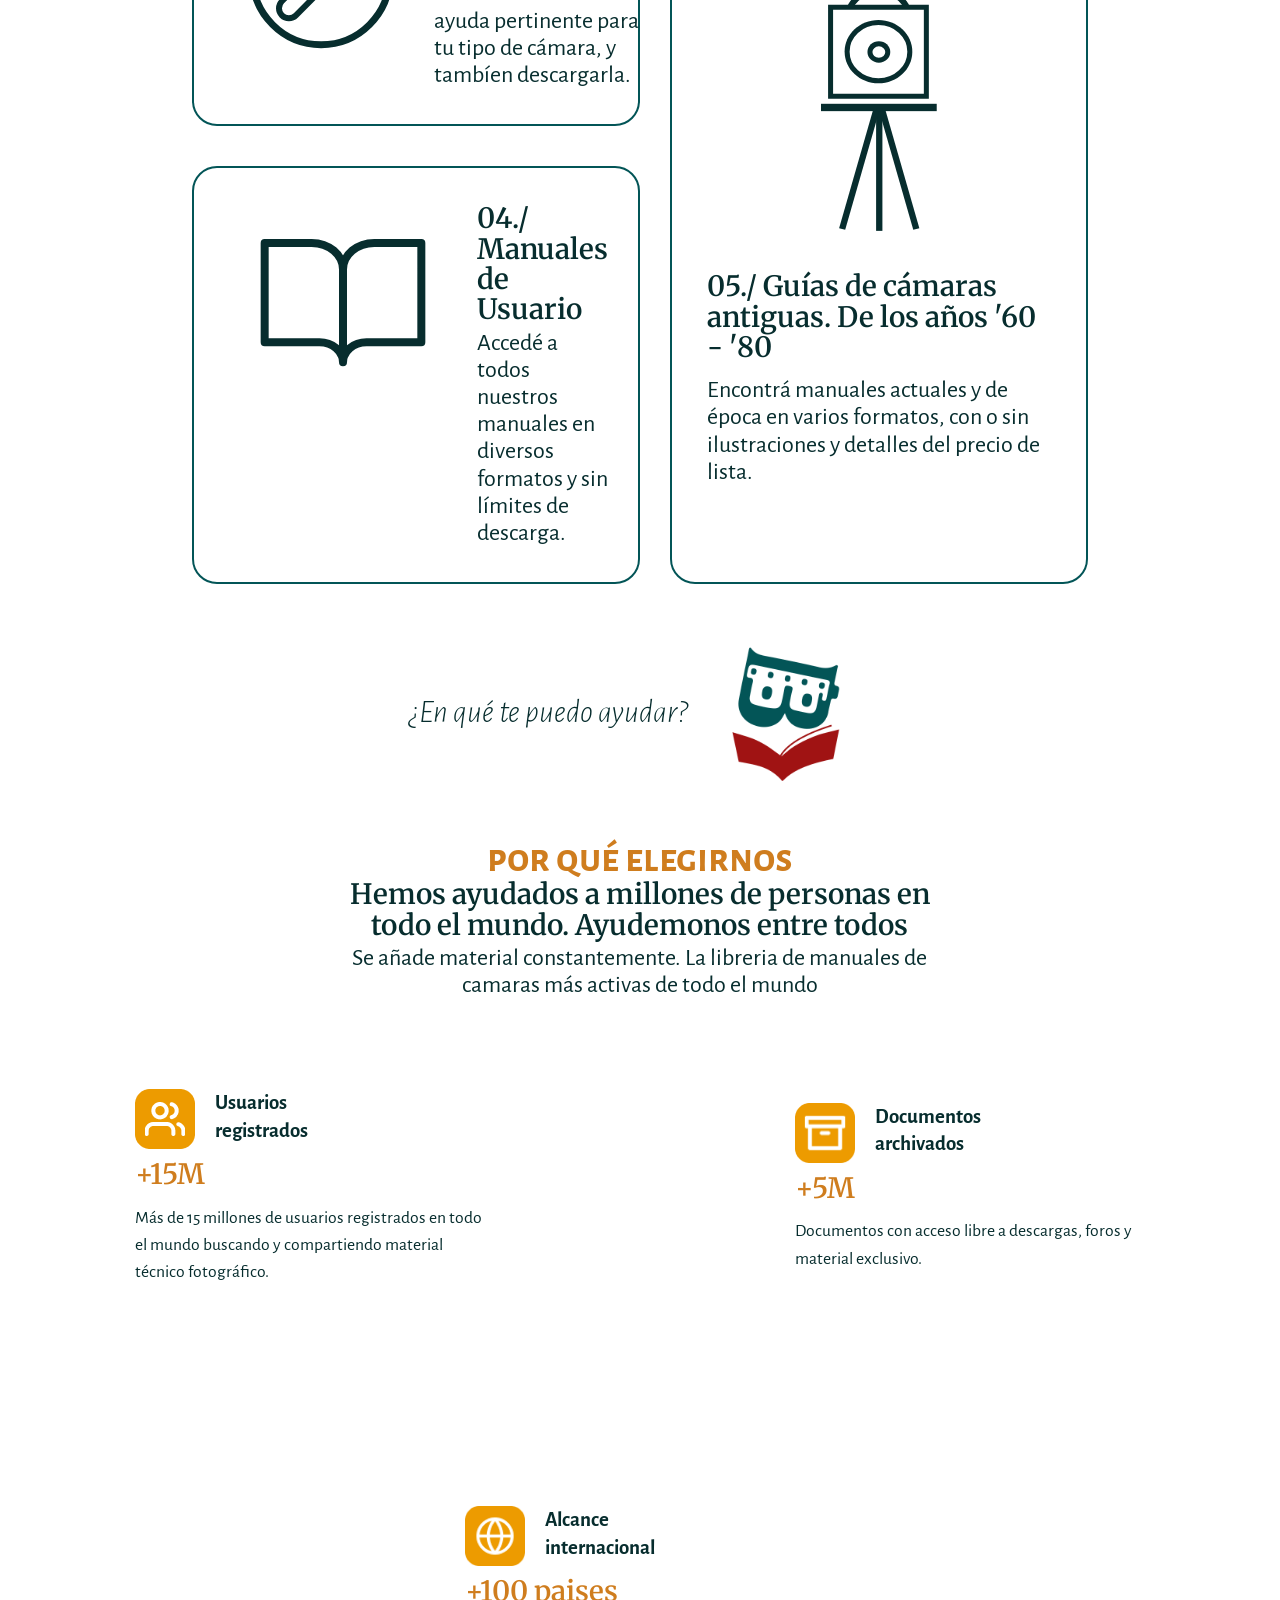
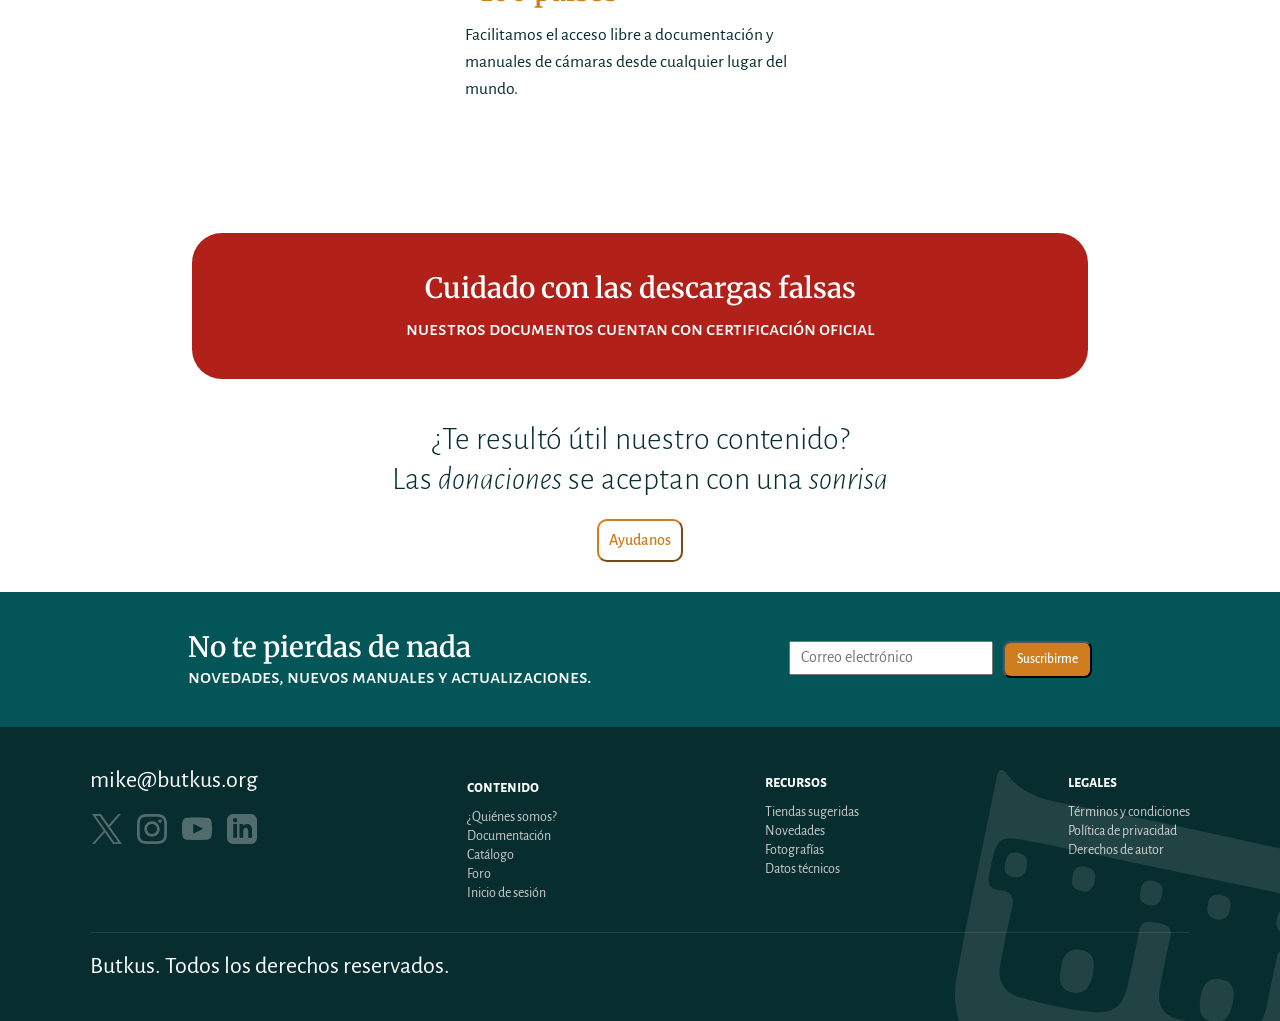
==== commit a9b919d7: "agregué la pagina conocenos y la asocié en los demás headers" ====
--- a/index.html
+++ b/index.html
@@ -31,7 +31,7 @@
         <nav>
             <img src="img/img/logos/bk-logo-header.svg" alt="logo de Butkus" width="67" height="67">
             <div class="navegador">
-                <a href="#">conocenos</a>
+                <a href="conocenos.html">conocenos</a>
                 <details class="menu-desplegable">
                     <summary>recursos</summary>
 
--- a/style.css
+++ b/style.css
@@ -1503,6 +1503,43 @@
     }
 }
 
+/* Aplicaciones de Conocenos */
+
+
+.contenedor-conocenos {
+    display: flex;
+    gap: 90px;
+    padding: 80px 60px;
+    max-width: 900px;
+    border-radius: 20px;
+    background-color: #FFFFFF;
+
+    img {
+        border-radius: 20px;
+    }
+}
+
+.contenedor-card-conocenos {
+    max-width: 500px;
+    display: flex;
+    flex-direction: column;
+    gap: 8px;
+
+    img {
+        padding-bottom: 15px;
+    }
+
+
+    p {
+        max-width: 500px;
+        font-size: 18px;
+        
+    }
+
+}
+
+
+
 /* Aplicaciones de Inicio Sesion */
 
 .contenedor {
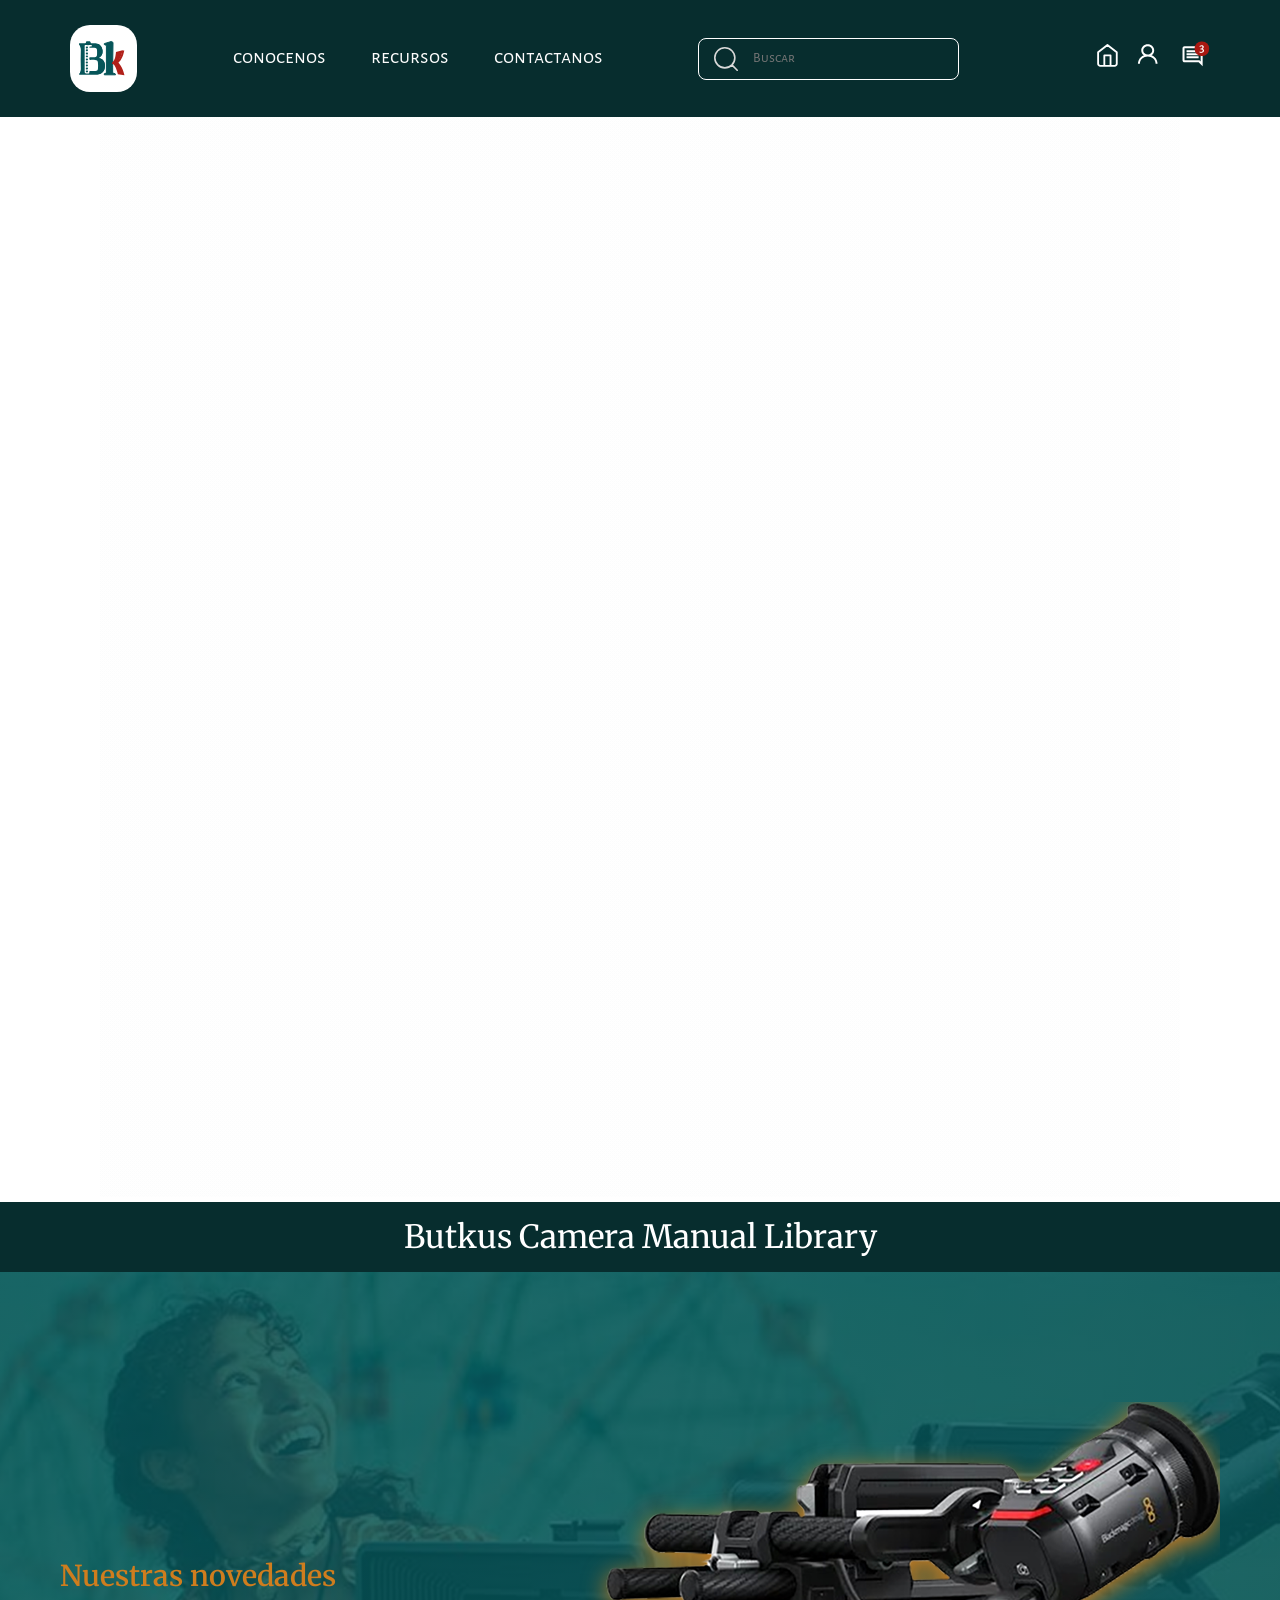
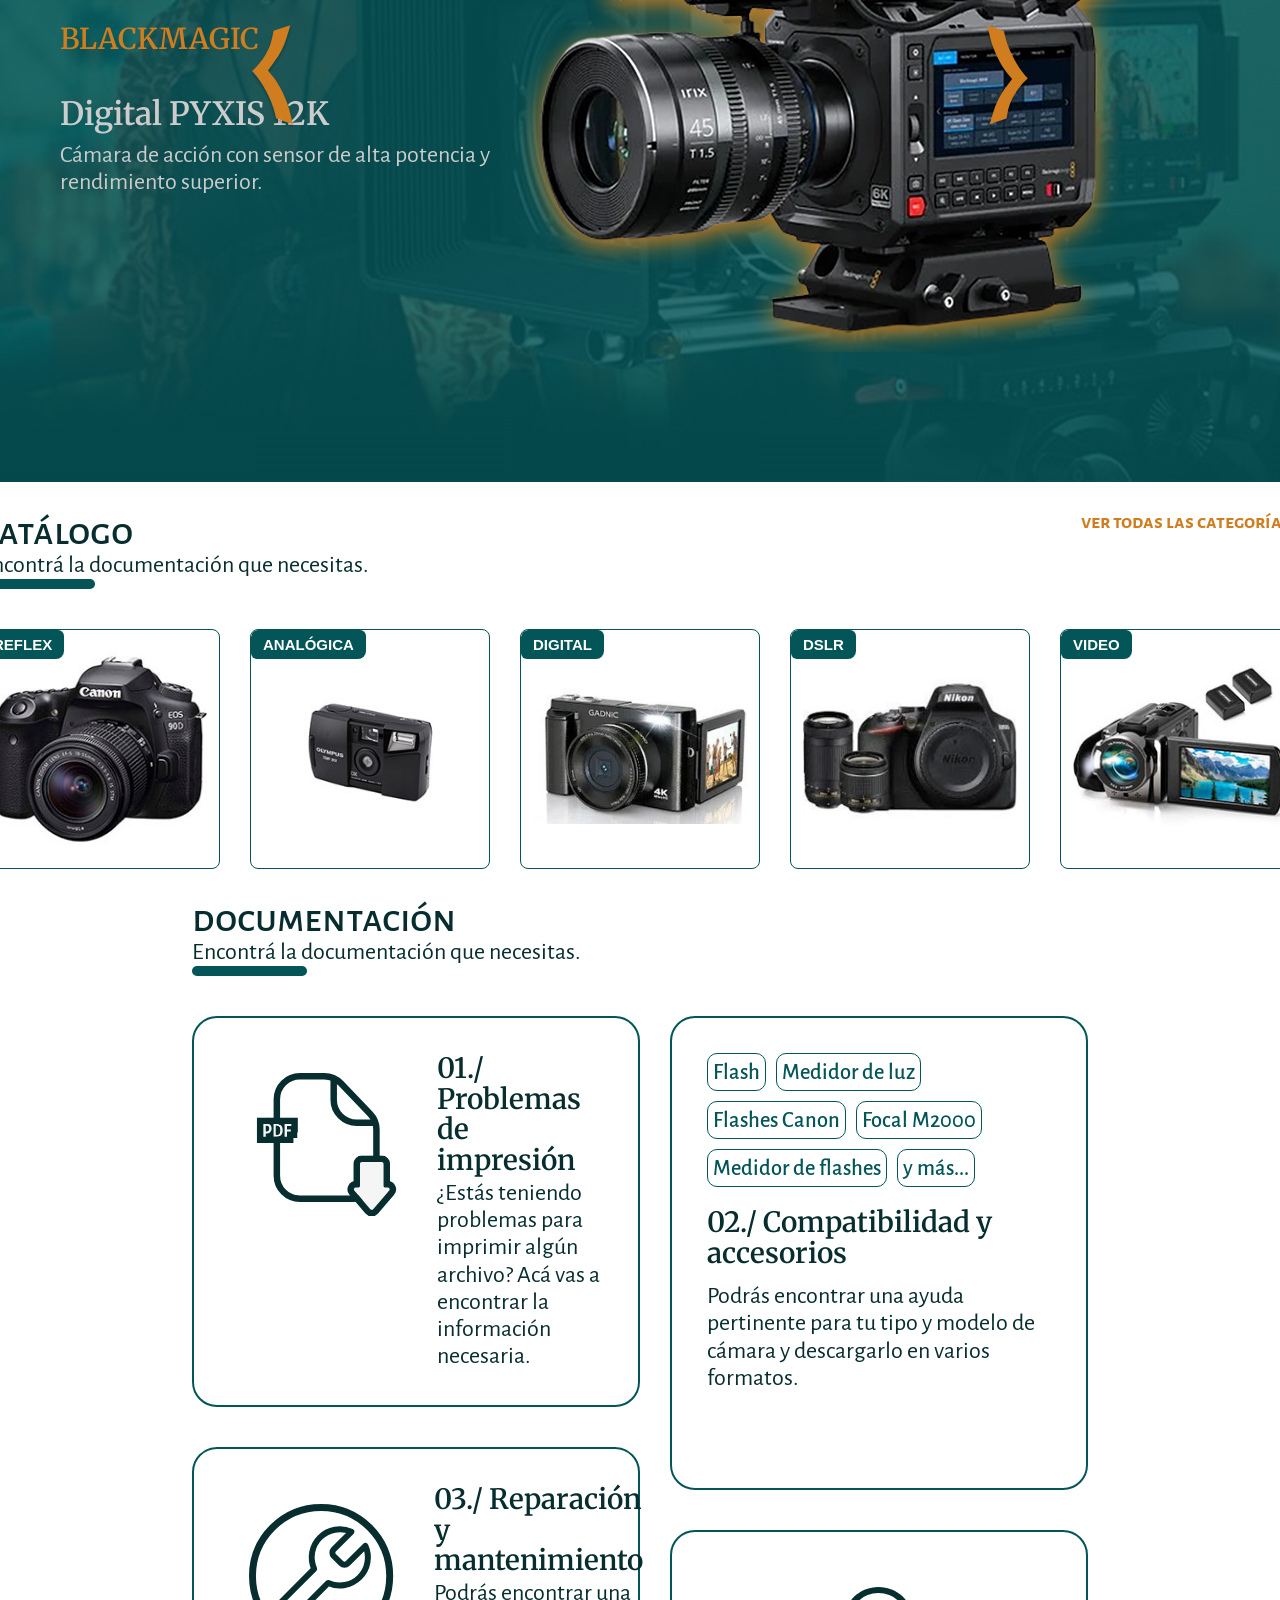
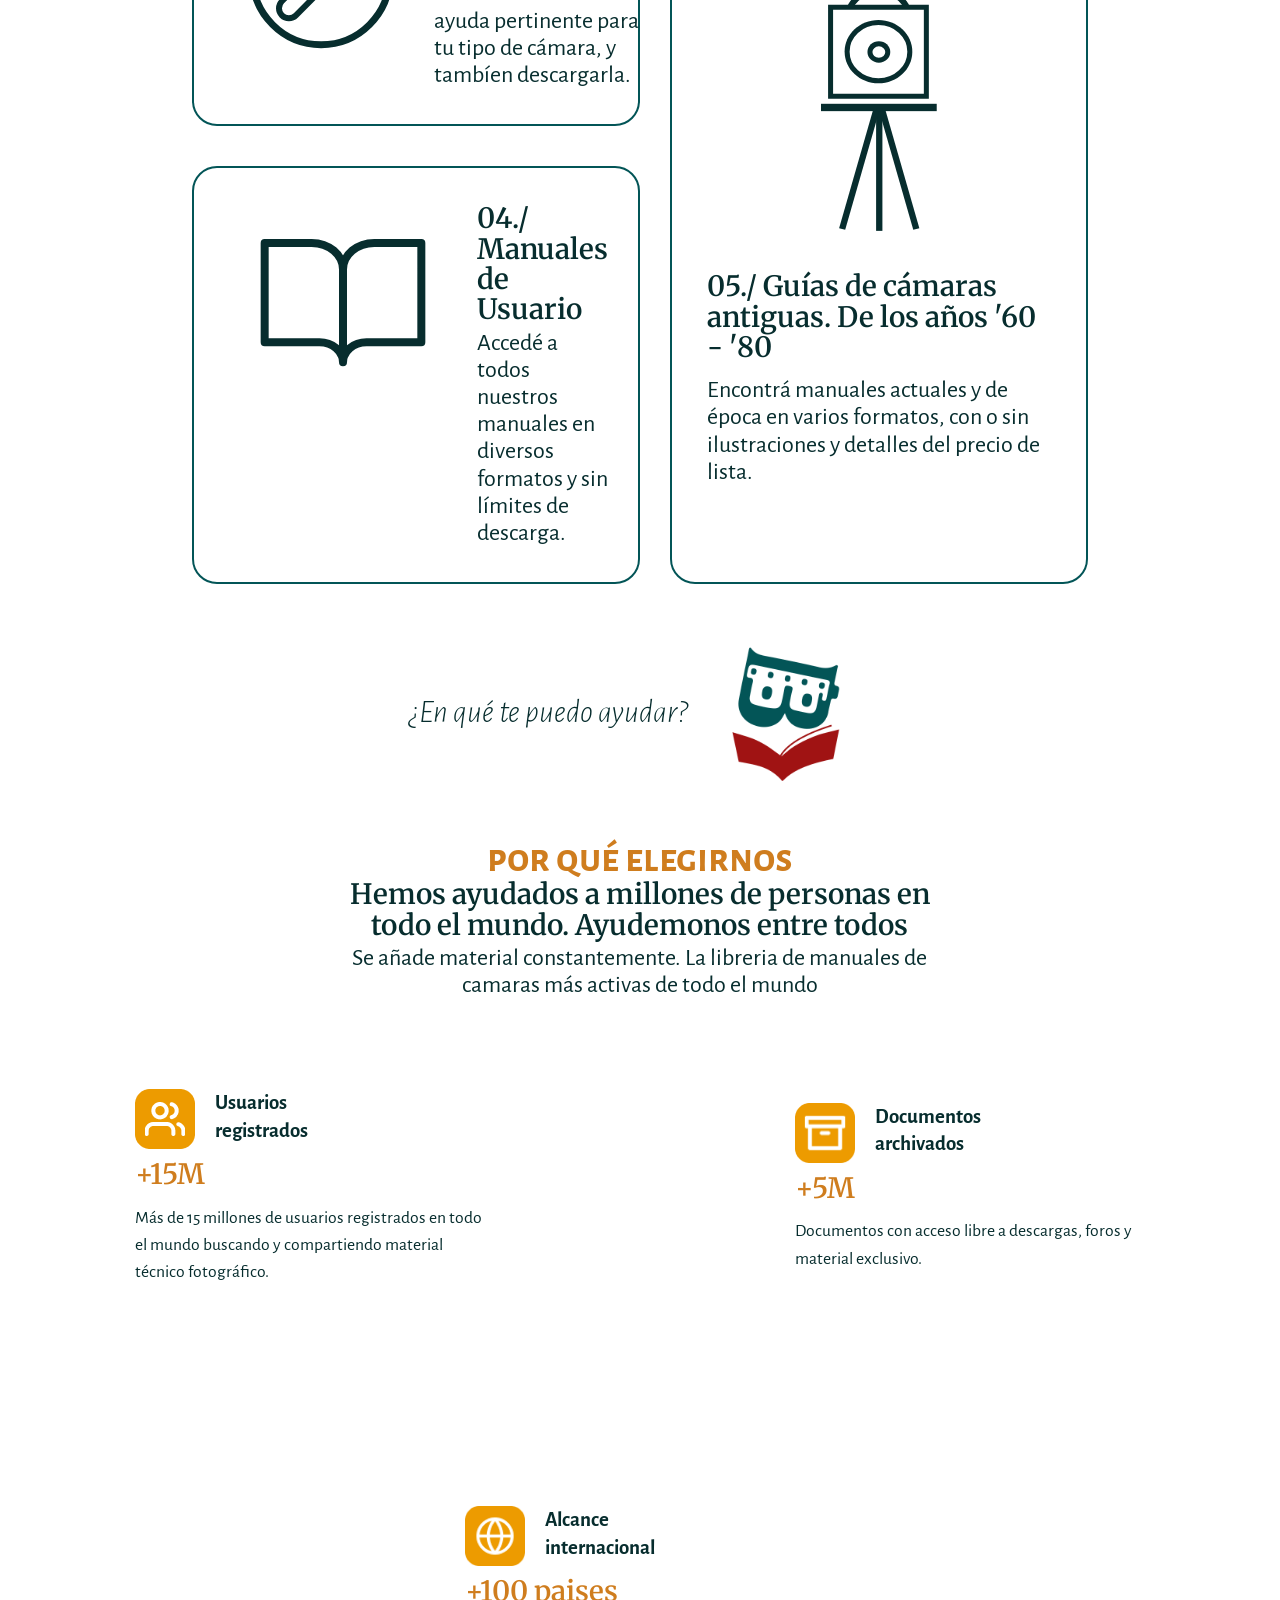
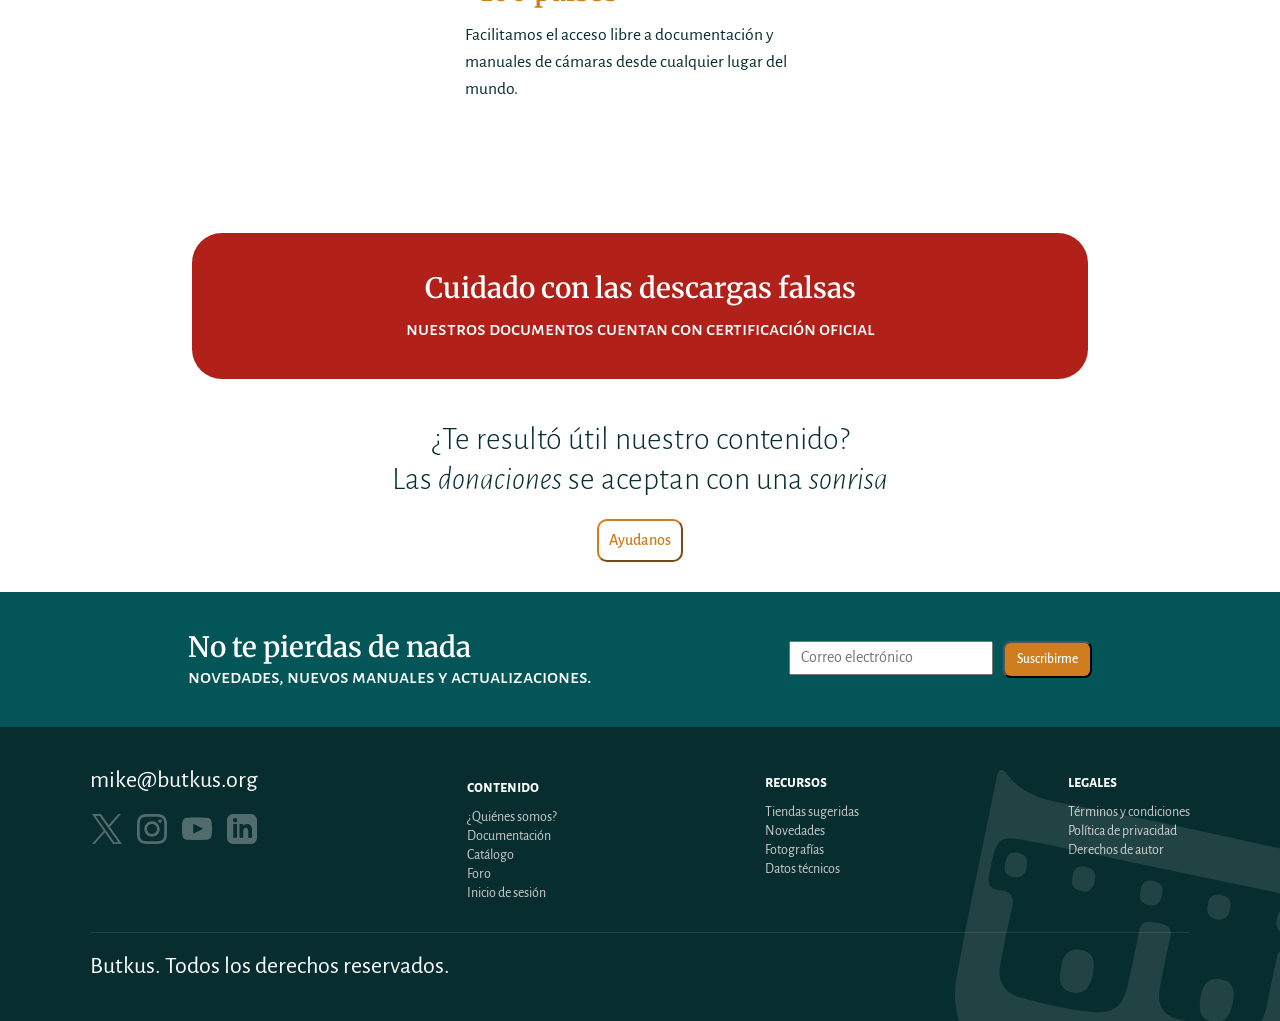
==== commit a754a5b3: "Guardo mis cambios antes de actualizar" ====
--- a/index.html
+++ b/index.html
@@ -31,7 +31,7 @@
         <nav>
             <img src="img/img/logos/bk-logo-header.svg" alt="logo de Butkus" width="67" height="67">
             <div class="navegador">
-                <a href="conocenos.html">conocenos</a>
+                <a href="#">conocenos</a>
                 <details class="menu-desplegable">
                     <summary>recursos</summary>
 
@@ -408,4 +408,4 @@
 
 </body>
 
-</html>+</html>
--- a/style.css
+++ b/style.css
@@ -1503,43 +1503,6 @@
     }
 }
 
-/* Aplicaciones de Conocenos */
-
-
-.contenedor-conocenos {
-    display: flex;
-    gap: 90px;
-    padding: 80px 60px;
-    max-width: 900px;
-    border-radius: 20px;
-    background-color: #FFFFFF;
-
-    img {
-        border-radius: 20px;
-    }
-}
-
-.contenedor-card-conocenos {
-    max-width: 500px;
-    display: flex;
-    flex-direction: column;
-    gap: 8px;
-
-    img {
-        padding-bottom: 15px;
-    }
-
-
-    p {
-        max-width: 500px;
-        font-size: 18px;
-        
-    }
-
-}
-
-
-
 /* Aplicaciones de Inicio Sesion */
 
 .contenedor {
@@ -1945,4 +1908,4 @@
     font-size: 1.3rem;
     font-style: normal;
     font-weight: 500;
-}+}
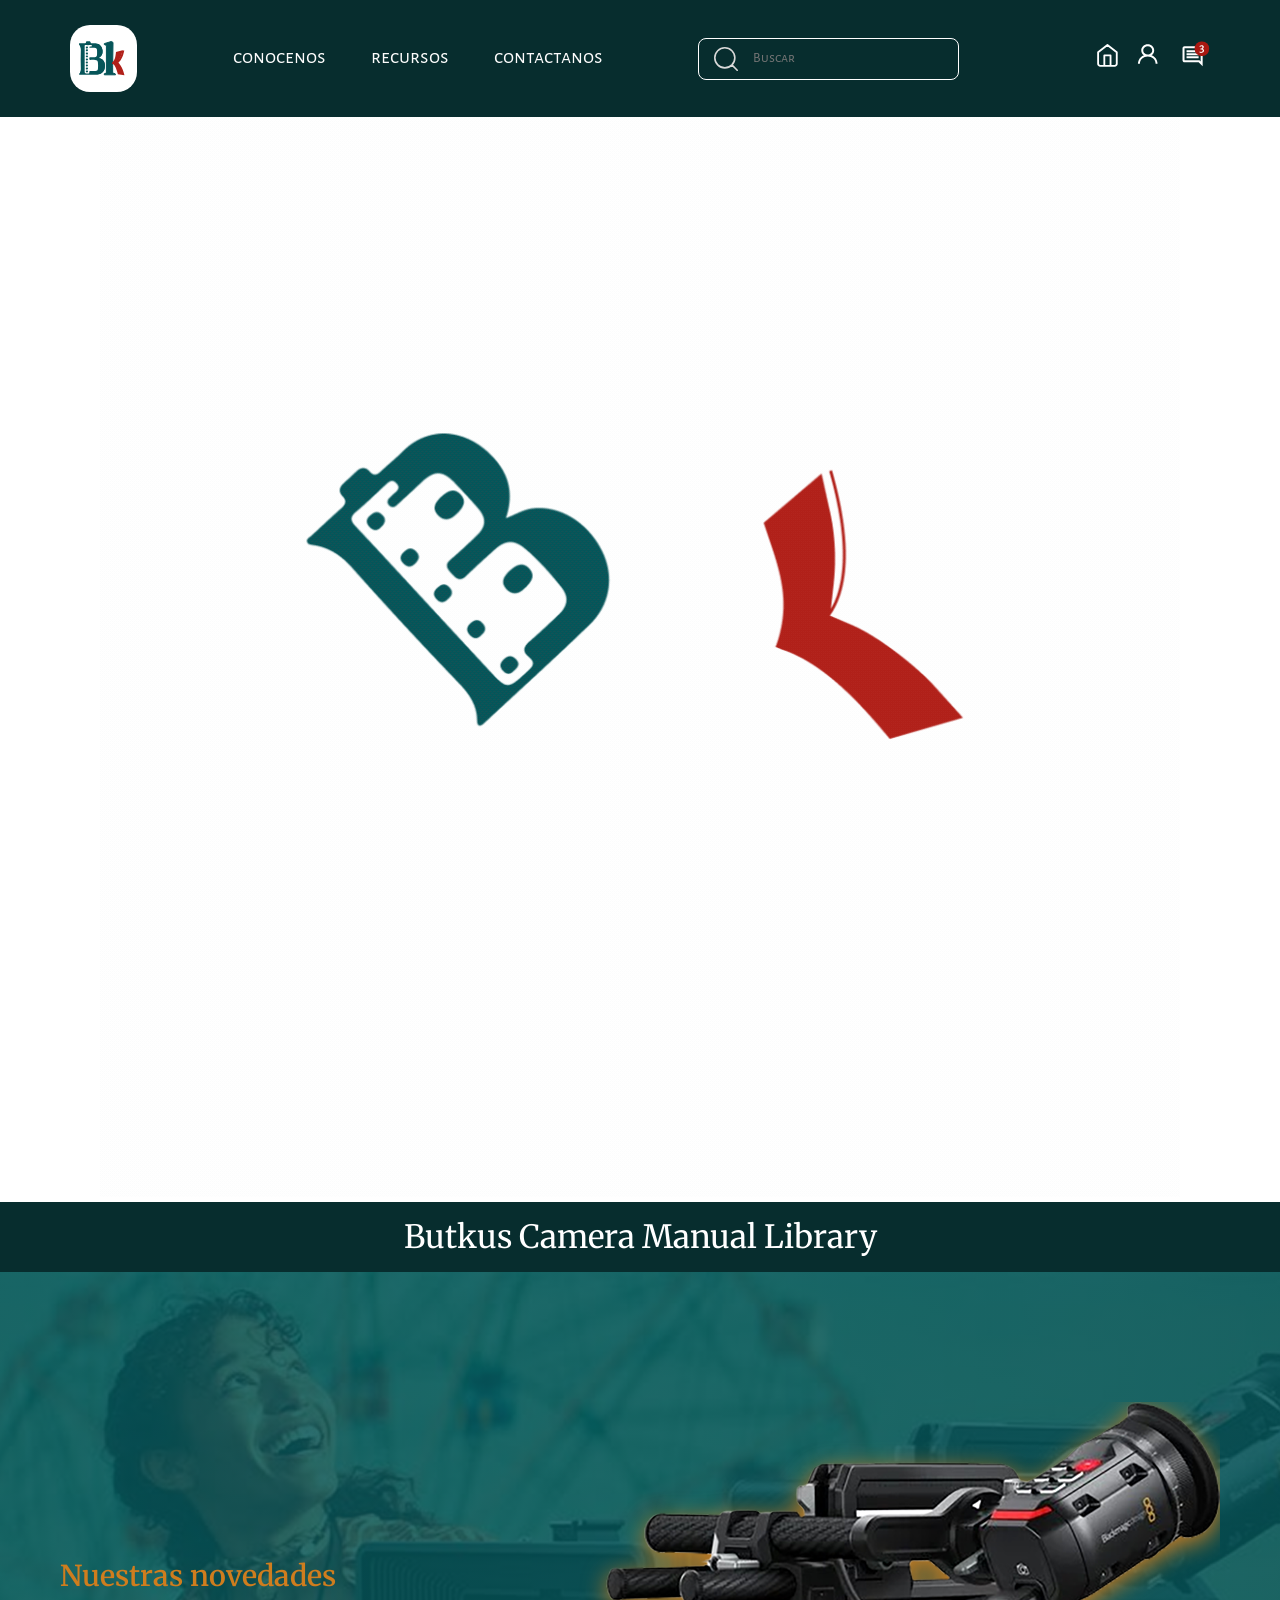
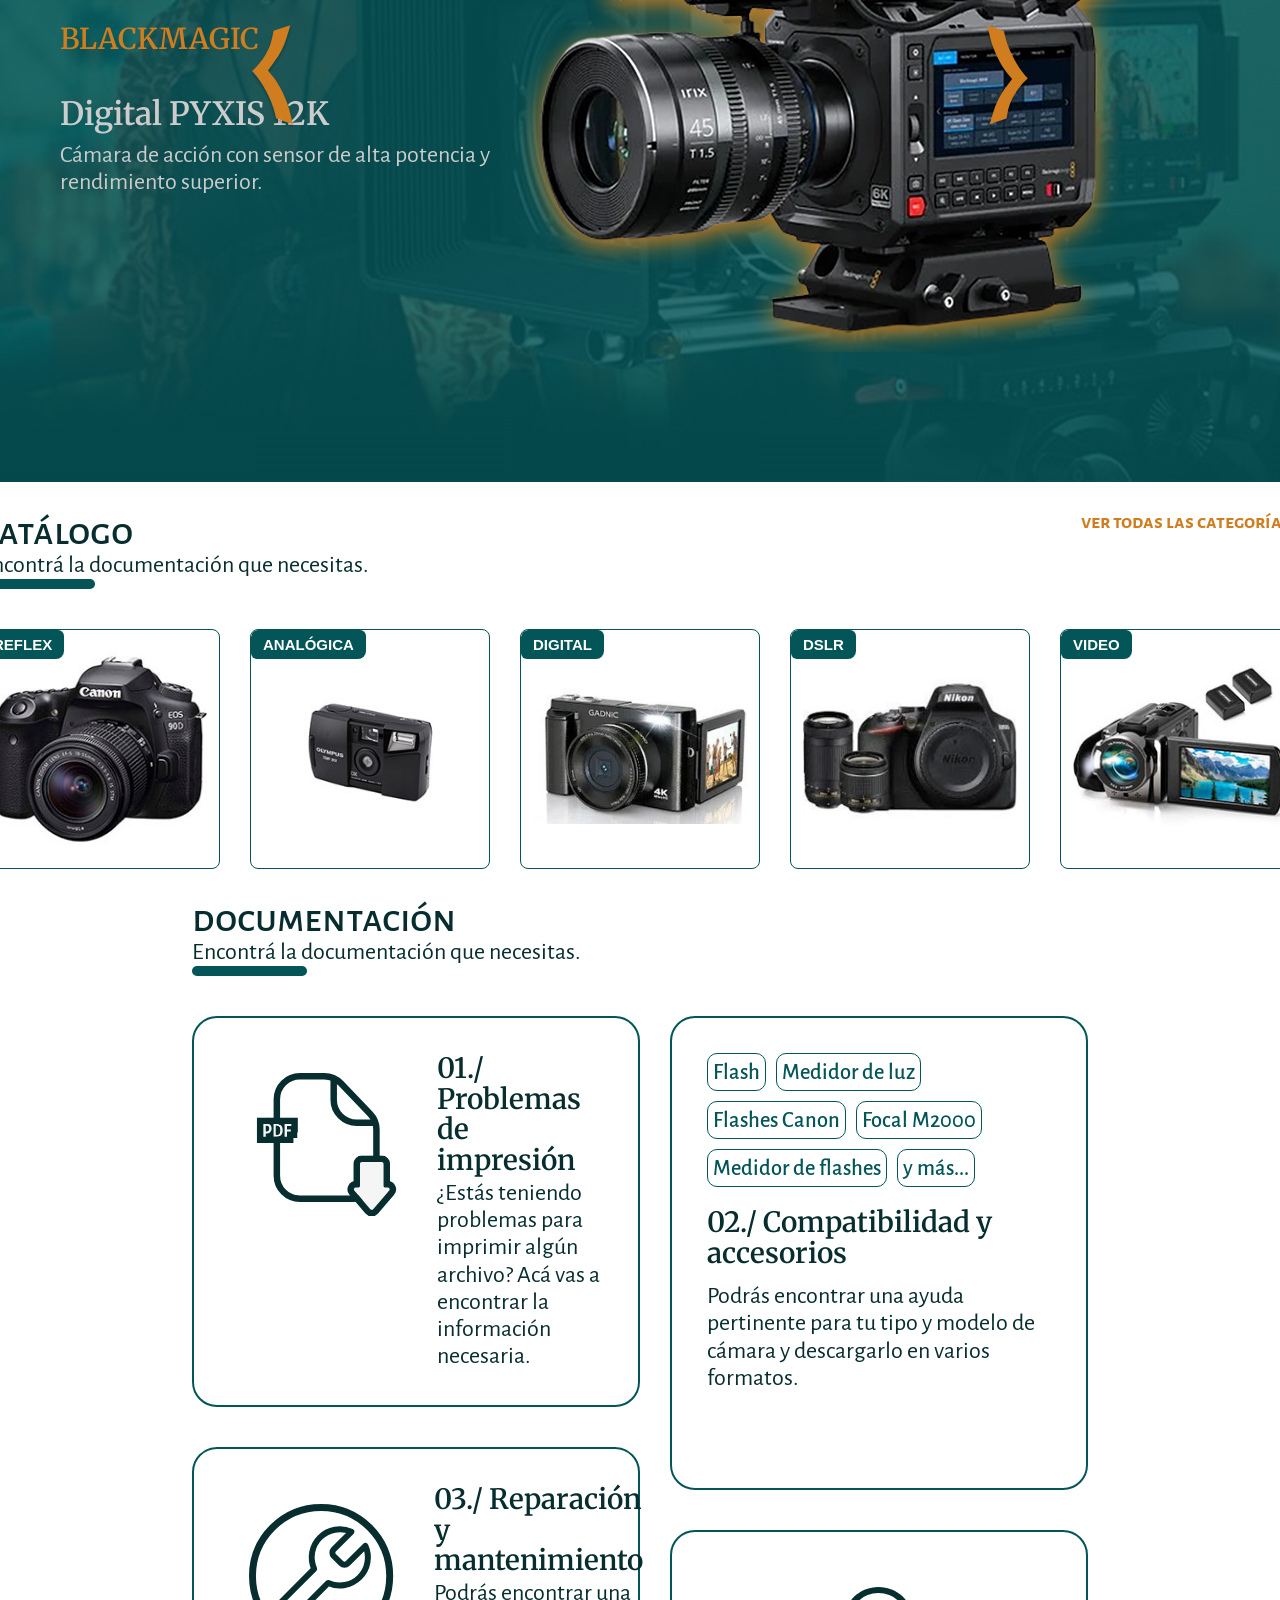
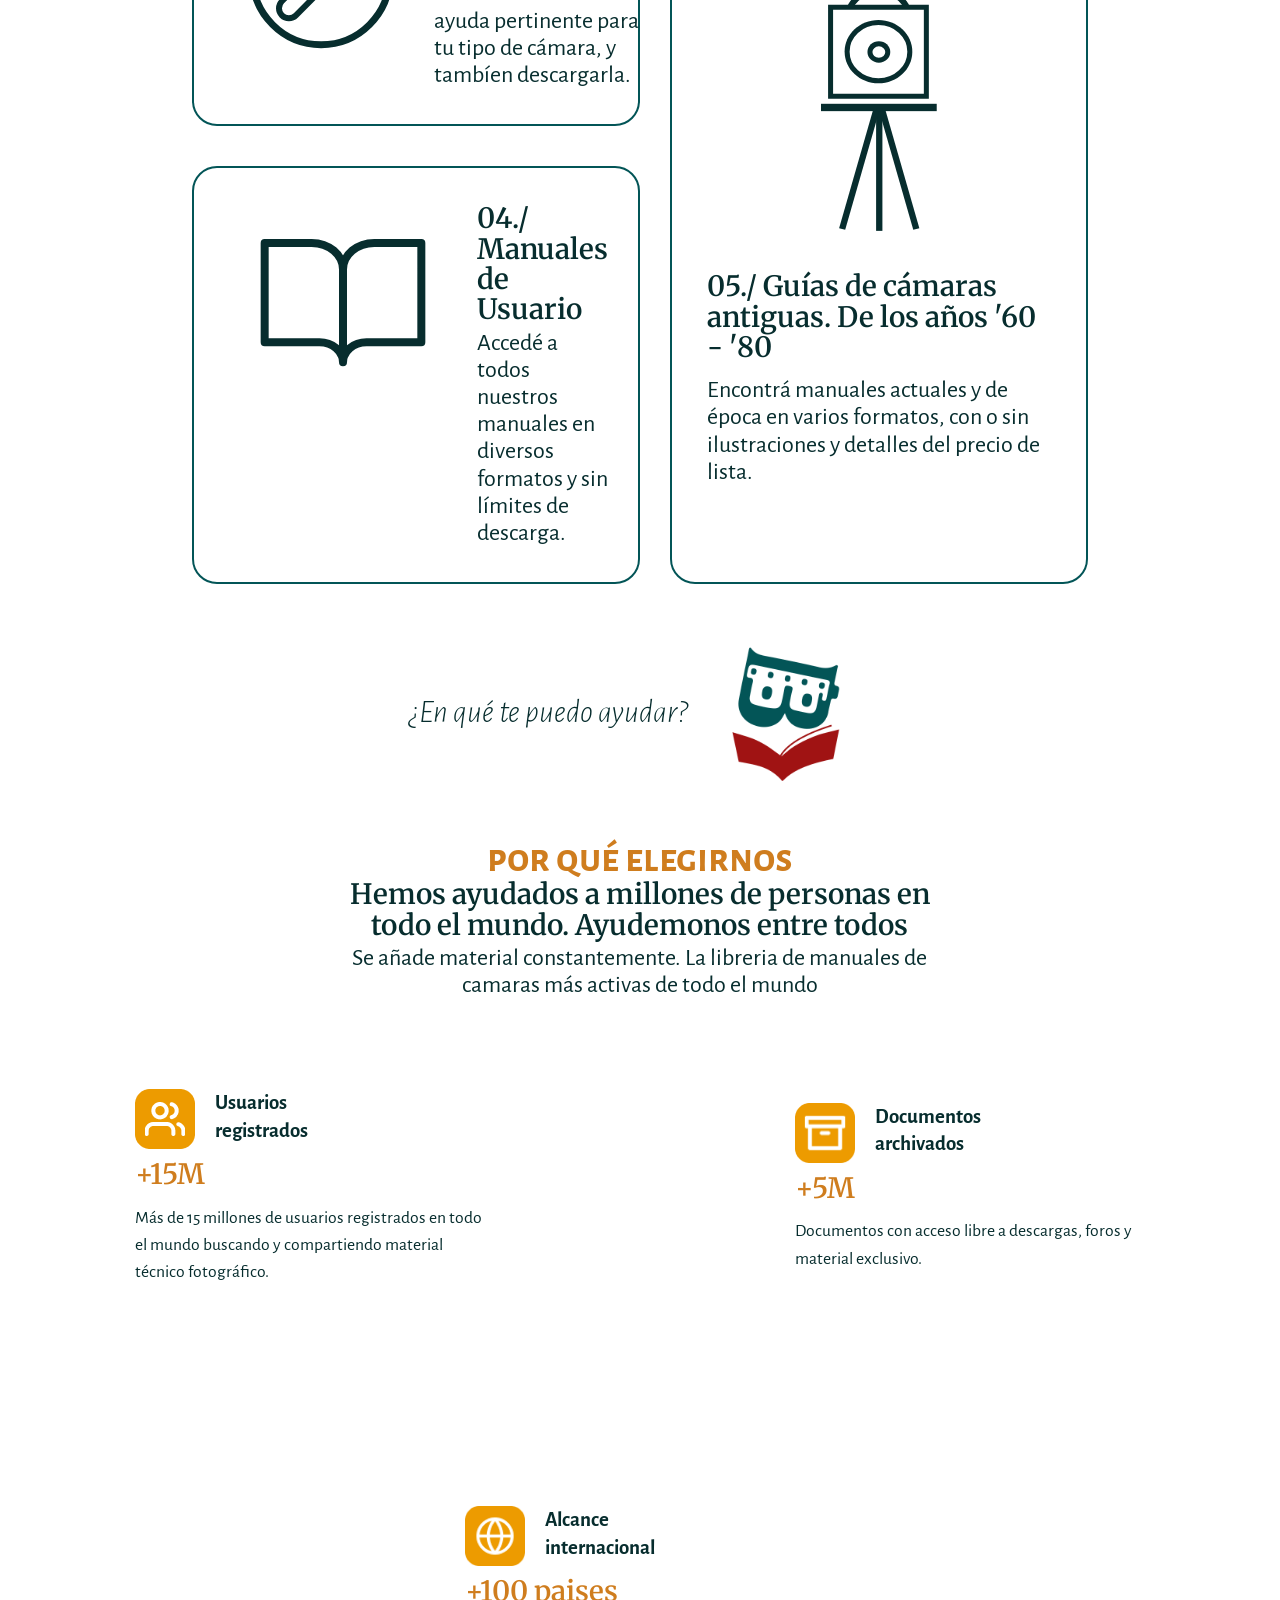
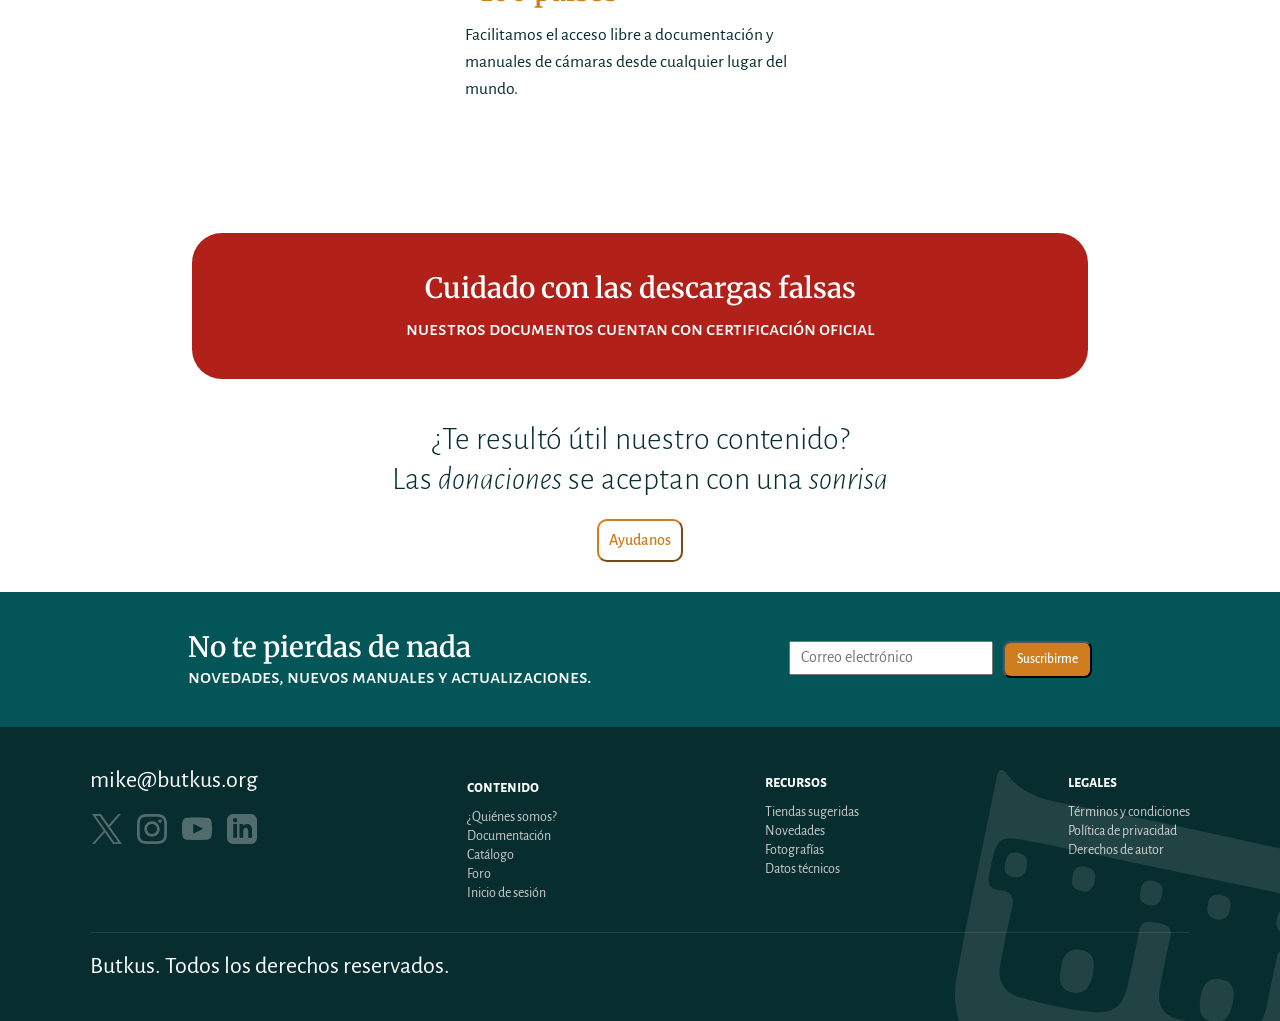
==== commit 5745d01e: "Merge branch 'main' of github.com:Compu3Unla/butkus-2026_2" ====
--- a/index.html
+++ b/index.html
@@ -31,7 +31,7 @@
         <nav>
             <img src="img/img/logos/bk-logo-header.svg" alt="logo de Butkus" width="67" height="67">
             <div class="navegador">
-                <a href="#">conocenos</a>
+                <a href="conocenos.html">conocenos</a>
                 <details class="menu-desplegable">
                     <summary>recursos</summary>
 
--- a/style.css
+++ b/style.css
@@ -1503,6 +1503,43 @@
     }
 }
 
+/* Aplicaciones de Conocenos */
+
+
+.contenedor-conocenos {
+    display: flex;
+    gap: 90px;
+    padding: 80px 60px;
+    max-width: 900px;
+    border-radius: 20px;
+    background-color: #FFFFFF;
+
+    img {
+        border-radius: 20px;
+    }
+}
+
+.contenedor-card-conocenos {
+    max-width: 500px;
+    display: flex;
+    flex-direction: column;
+    gap: 8px;
+
+    img {
+        padding-bottom: 15px;
+    }
+
+
+    p {
+        max-width: 500px;
+        font-size: 18px;
+        
+    }
+
+}
+
+
+
 /* Aplicaciones de Inicio Sesion */
 
 .contenedor {
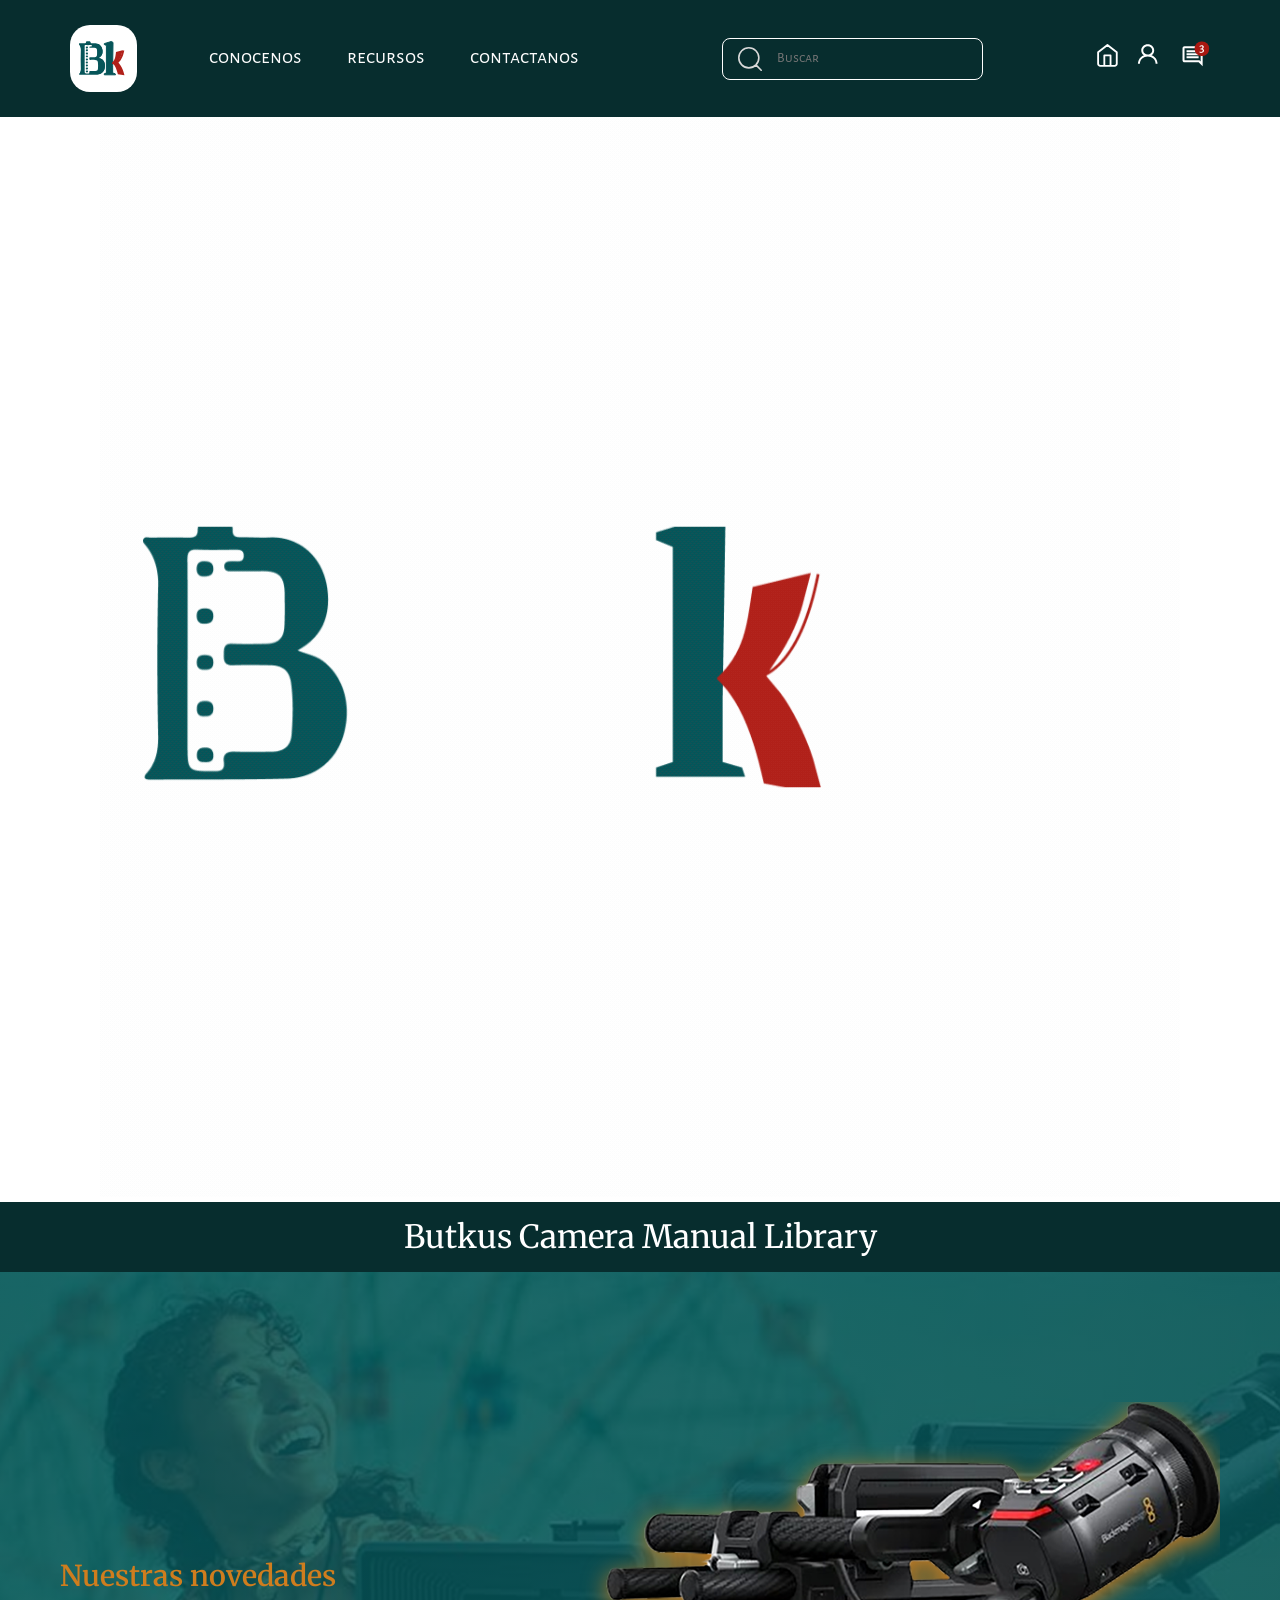
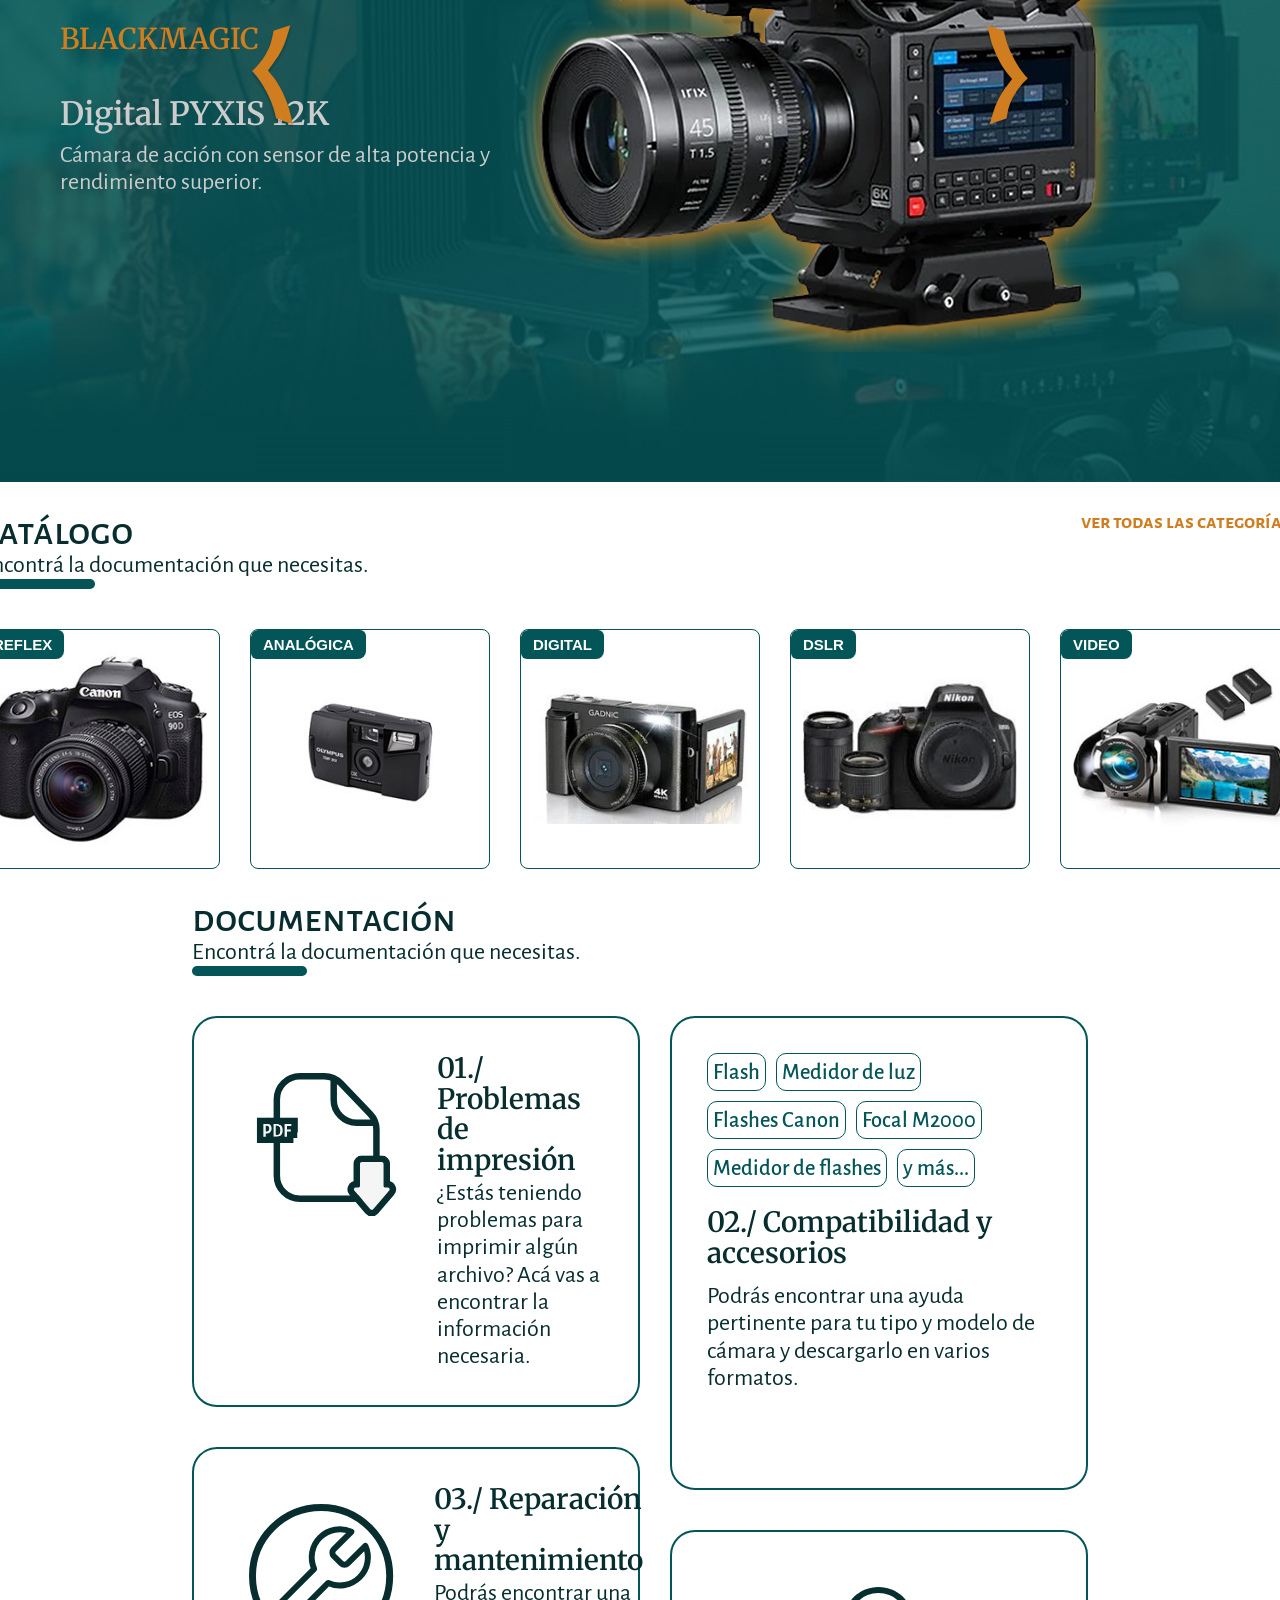
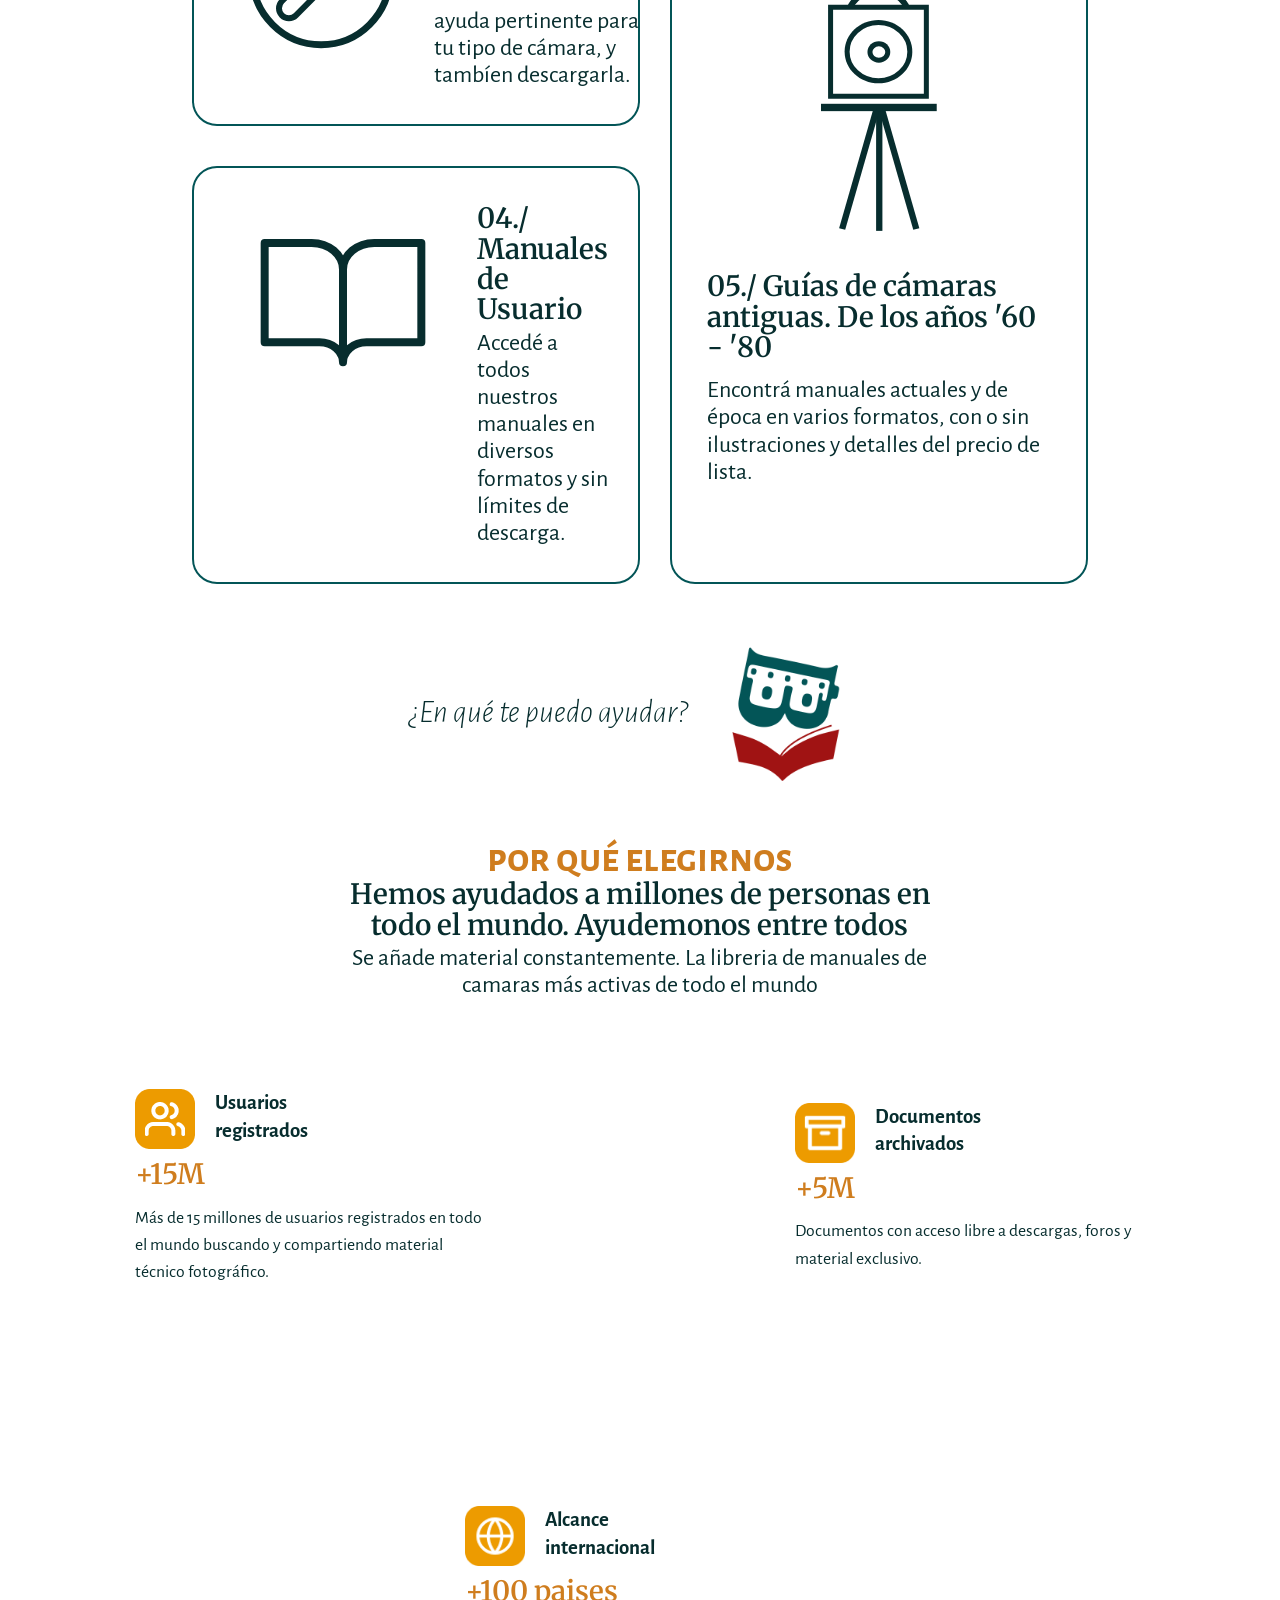
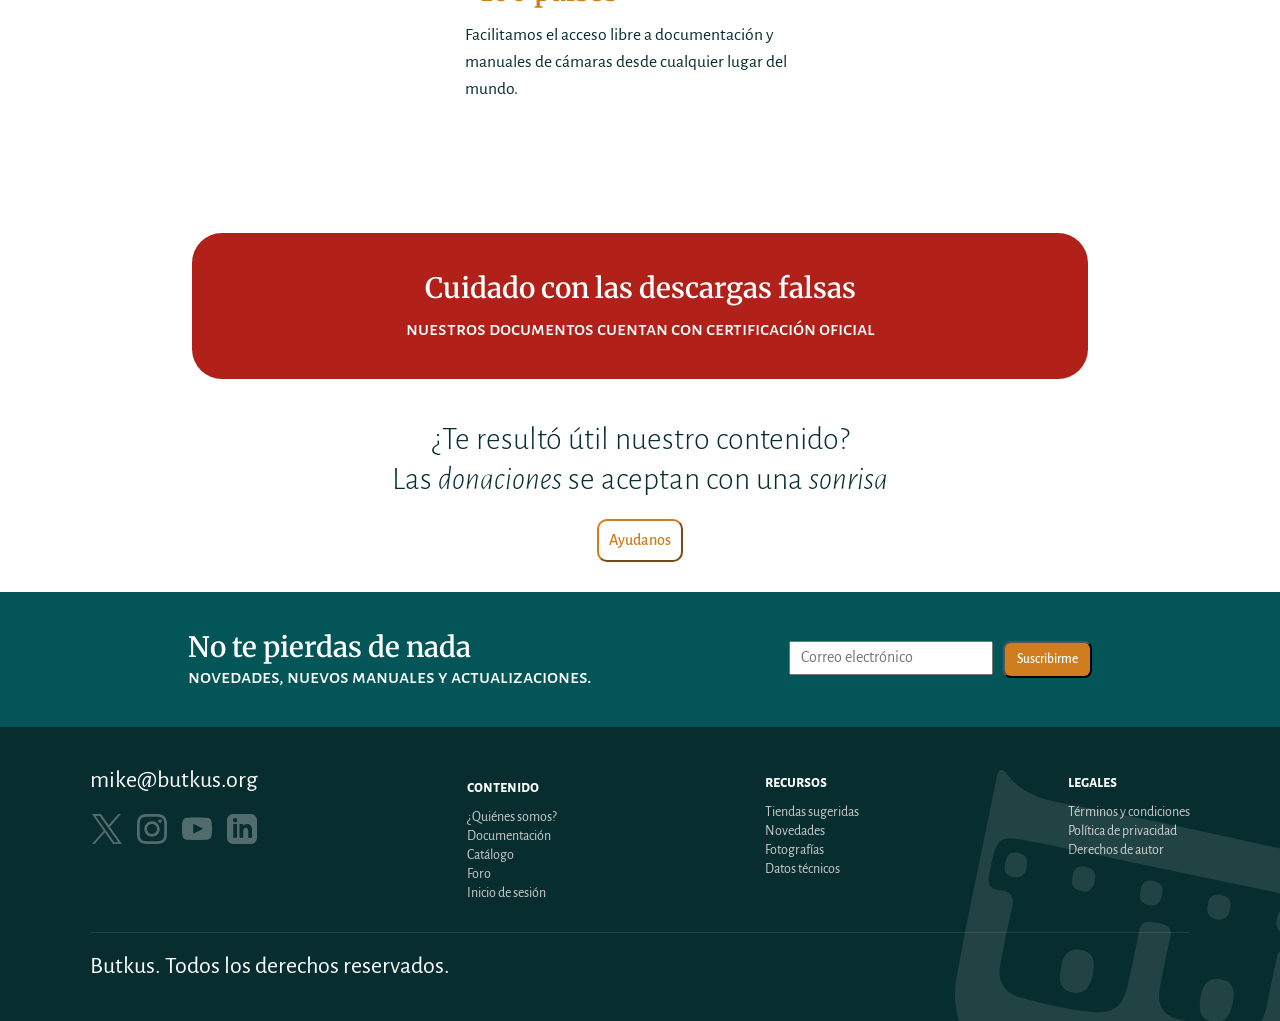
==== commit f2815af2: "version MOBILE" ====
--- a/index.html
+++ b/index.html
@@ -6,7 +6,7 @@
     <meta name="viewport" content="width=device-width, initial-scale=1.0">
     <title>Butkus | Inicio </title>
     <link href="style.css" rel="stylesheet" type="text/css">
-    <link rel="icon" type="image/x-icon" href="img/favicon.ico.ico">
+    <link rel="icon" type="image/x-icon" href="img/img/otras-img/favicon.ico">
     <link rel="preconnect" href="https://fonts.googleapis.com">
     <link rel="preconnect" href="https://fonts.gstatic.com" crossorigin>
     <link
@@ -27,9 +27,10 @@
 </head>
 
 <body>
-   <header>
-        <nav>
-            <img src="img/img/logos/bk-logo-header.svg" alt="logo de Butkus" width="67" height="67">
+    <header>
+        <nav id="nav-contenedor" >
+            <img class="bk-logo" src="img/img/logos/bk-logo-header.svg" alt="logo de Butkus" width="67" height="67">
+
             <div class="navegador">
                 <a href="conocenos.html">conocenos</a>
                 <details class="menu-desplegable">
@@ -80,6 +81,10 @@
                 <a href="#">contactanos</a>
             </div>
 
+            <div> 
+                <img class="menu-hamburguesa" src="img/img/mobile/menu.png" height="42px" width="42px" alt="menu hamburguesa">
+            </div>
+
 
             <div>
                 <form action="/buscar" method="get" enctype="text/plain" class="contenedor-buscador">
@@ -104,9 +109,14 @@
 
 
     <main class="index">
-        <section class="animacion-inicio-butkus">
-            <img src="img/img/otras-img/animacion-butkus-inicio.gif" alt="animacion-butkus-inicio" />
-        </section>
+        <section>
+            <img class="animacion-inicio-butkus" src="img/img/otras-img/animacion-butkus-inicio.gif"
+                alt="animacion-butkus-inicio" />
+
+            <img id="animacion-estatica" src="img/img/mobile/inicio-presentacion.png" alt="animacion-celular"
+                width="246px" height="171px" />
+        </section>
+
         <h1>Butkus Camera Manual Library</h1>
         <section class="contenedor-carrusel-novedades">
             <div class="flechas">
@@ -408,4 +418,4 @@
 
 </body>
 
-</html>
+</html>
--- a/style.css
+++ b/style.css
@@ -224,6 +224,10 @@
 .navegador {
     display: flex;
     gap: 45px;
+}
+
+.menu-hamburguesa {
+    display: none;
 }
 
 .navegador a {
@@ -425,7 +429,6 @@
 }
 
 .img-carrusel {
-    /* No estoy segura si hacerlo asi, es la mejor opción que encontré */
     filter: drop-shadow(0px 6px 12px #CF7D1E);
 }
 
@@ -670,7 +673,6 @@
     background-color: #40968C4d;
     cursor: pointer;
     transition: all 0.5s ease-in-out;
-
 }
 
 
@@ -1226,7 +1228,14 @@
 }
 
 
+
+
+
 /* Aplicaciones de Index */
+
+#animacion-estatica {
+    display: none;
+}
 
 .catalogo-carrusel {
     display: flex;
@@ -1505,6 +1514,12 @@
 
 /* Aplicaciones de Conocenos */
 
+#fondo-conocenos {
+    background-image: url(img/img/otras-img/inicio-sesion-fondo.gif);
+    background-size: cover;
+    background-position: center;
+    background-repeat: no-repeat;
+}
 
 .contenedor-conocenos {
     display: flex;
@@ -1533,7 +1548,7 @@
     p {
         max-width: 500px;
         font-size: 18px;
-        
+
     }
 
 }
@@ -1604,7 +1619,6 @@
     font-family: "Alegreya Sans SC", sans-serif;
     font-weight: 600;
 }
-
 
 
 
@@ -1628,7 +1642,7 @@
     border-radius: 20px;
     background-color: #FFFFFF;
     color: #072D2E;
-    margin: 60px;
+    margin: 90px;
 }
 
 .donación_columna_izq {
@@ -1661,41 +1675,61 @@
     label {
         color: white;
         display: flex;
-    }
-
-    .subrayado_donación {
+
+        .btn-marco-verde {
+            border-radius: 10px;
+            padding: 10px;
+            border-color: white;
+            background-color: #035557;
+            font-family: Alegreya Sans;
+            font-size: 1rem;
+            color: white;
+            font-weight: 500;
+            font-style: normal;
+
+        }
+    }
+
+    .blanco_bold {
+        font-family: "Alegreya Sans", serif;
+        font-size: 1.3rem;
+        font-style: normal;
+        font-weight: 600;
+        line-height: 30px;
         color: white;
-        font-size: 1rem;
-    }
-
-    .btn-marco-verde {
-        border-radius: 10px;
-        padding: 10px;
-        border-color: white;
-        background-color: #035557;
-        font-family: Alegreya Sans, sans-serif;
-        font-size: 1rem;
-        color: white;
-        font-weight: 500;
-        font-style: normal;
-
-    }
-}
-
-.blanco_bold {
-    font-family: "Alegreya Sans", sans-serif;
-    font-size: 1.3rem;
-    font-style: normal;
-    font-weight: 600;
-    line-height: 30px;
+    }
+
+    .frecuencia_donación {
+        display: flex;
+        gap: 45px;
+    }
+}
+
+.dona_frecuencia {
+    display: flex;
+    flex-direction: row;
+    gap: 10px;
+}
+
+.subrayado_donación {
     color: white;
-}
-
-.frecuencia_donación {
-    display: flex;
-    gap: 45px;
-}
-
+    font-size: 1rem;
+    padding: 10px;
+    border-bottom: 1px solid #FFF;
+}
+
+.boton-donar {
+    display: flex;
+    padding: 10px;
+    justify-content: center;
+    align-items: center;
+    gap: 10px;
+    background-color: transparent;
+    border-radius: 10px;
+    border: 2px solid #FFF;
+    color: #FFF;
+    font-size: 1rem;
+}
 
 
 /*aplicaciones a videoteca*/
@@ -1946,3 +1980,264 @@
     font-style: normal;
     font-weight: 500;
 }
+
+
+/* FONDO ANIMADO - INICIO DE SESIÓN */
+
+.fondo-animado {
+    background-image: url("img/img/otras-img/inicio-sesion-fondo.gif");
+    background-size: cover;
+    background-position: center;
+    background-repeat: no-repeat;
+    width: 100%;
+    min-height: 80vh;
+}
+
+.fondo-animacion-pagina-contrasena {
+    background-image: url(img/img/otras-img/inicio-sesion-fondo.gif);
+    background-size: cover;
+    background-position: center;
+    background-repeat: no-repeat;
+    width: 100%;
+}
+
+/* TARJETA BLANCA - INICIO SESION CONTRASEÑA */
+
+.fondo-animado-pagina-contrasena {
+    display: flex;
+    justify-content: center;
+    align-items: center;
+}
+
+/* RECTANGULO BLANCO */
+
+.contenedor-usuario {
+    display: flex;
+    flex-direction: row;
+    justify-content: space-between;
+    flex-wrap: wrap;
+    gap: 70px;
+    background-color: white;
+    max-width: 900px;
+    padding: 59px;
+    border-radius: 18px;
+    box-sizing: border-box;
+    align-content: flex-start;
+}
+
+/* COLUMNA IZQUIERDA */
+
+
+.contenedor-card-usuario {
+    display: flex;
+    flex-direction: column;
+    gap: 65px;
+    max-width: 400px;
+    margin-right: 50px;
+}
+
+.gmail {
+    display: flex;
+    flex-direction: row;
+    align-items: center;
+    gap: 15px;
+    border-radius: 21px;
+    border: 1px solid #072d2e;
+    padding: 8px 35px 8px 15px;
+}
+
+/* COLUMNA DERECHA */
+
+.campo-rellenar {
+    width: 60%;
+
+
+    p {
+        font-family: alegreya sans;
+        font-size: 1rem;
+        font-style: normal;
+        font-weight: 400;
+        line-height: 1rem;
+        color: #072D2E;
+        max-width: 500px;
+    }
+
+    form {
+        display: flex;
+        flex-direction: column;
+        gap: 30px;
+    }
+}
+
+/* INPUT DE CONTRASEÑA */
+
+.fondo-animado-pagina-contrasena input[type="password"] {
+    width: 100%;
+    box-sizing: border-box;
+}
+
+/* CHECKBOX Y TEXTO JUNTOS */
+
+.checkbox-contraseña {
+    display: flex;
+    align-items: center;
+    justify-content: flex-start;
+    gap: 8px;
+}
+
+.checkbox-contraseña input {
+    width: auto;
+    margin: 0;
+}
+
+/* BOTONES Y ENLACES */
+
+.formulario-correo {
+    display: flex;
+    justify-content: space-between;
+    align-items: center;
+    flex-direction: row;
+}
+
+/* CONTENEDOR DEL USUARIO */
+
+.usuario-email {
+    display: flex;
+    align-items: center;
+    gap: 10px;
+    width: 280px;
+    padding: 10px 12px;
+    border: 1px solid #bcbcbc;
+    border-radius: 25px;
+    background-color: white;
+    box-sizing: border-box;
+}
+
+/* TEXTO DEL CORREO */
+
+.usuario-email p {
+    margin: 0;
+    font-size: 17px;
+    color: #073435;
+}
+
+
+
+/* version MOBILE*/
+
+
+@media screen and (max-width: 720px) {
+    header {
+        background-color: #072D2E;
+    }
+
+    #nav-contenedor {
+        display: flex;
+        align-items: center;
+        gap: 5px;
+        justify-content: center;
+        padding-bottom: 5px;
+        padding-top: 5px;
+
+        .menu-hamburguesa {
+            display: block;
+            width: 42px;
+            height: 42px;
+            padding-right: 10px;
+        }
+
+        .navegador {
+            display: none;
+        }
+
+        .bk-logo {
+            display: none;
+        }
+    }
+
+    h1 {
+        font-size: 1.5rem;
+        font-weight: 300;
+        padding-bottom: 15px;
+        padding-top: 15px;
+        width: 100%;
+    }
+
+    .catalogo-carrusel {
+        overflow: hidden;
+    }
+
+    .contenedor-buscador {
+        display: inline-flex;
+        align-items: center;
+        border: 1px solid #ffffff;
+        background-color: #072D2E;
+        border-radius: 7px;
+        padding: 5px 45px 5px 10px;
+    }
+
+    .animacion-inicio-butkus {
+        display: none;
+    }
+
+    #animacion-estatica {
+        display: block;
+        width: 246px;
+        height: 171px;
+    }
+
+    .contenedor-carrusel-novedades {
+        display: none;
+    }
+
+    .catalogo-carrusel {
+        overflow: hidden;
+        max-width: 720px;
+    }
+
+
+
+
+
+
+    .recursos {
+        display: flex;
+        flex-direction: column;
+        gap: 5px;
+        width: 100%;
+        padding: 0 15px;
+        box-sizing: border-box;
+    }
+
+    .documentacion-columna_izq,
+    .documentacion-columna_der {
+        display: flex;
+        flex-direction: column;
+        gap: 15px;
+        width: 100% !important;
+    }
+
+    .recursos article,
+    .recursos .boton-impresion,
+    .recursos .boton-reparacion,
+    .recursos .boton-manuales,
+    .recursos .boton-compatibilidad,
+    .recursos .boton-antiguas {
+        display: flex;
+        flex-direction: column;
+        align-items: center;
+        text-align: center;
+        width: 100%;
+        max-width: 100%;
+        box-sizing: border-box;
+        padding: 10px;
+
+    }
+
+    .recursos article h3 {
+        font-size: 1.2rem;
+        line-height: 1.3;
+    }
+}
+
+
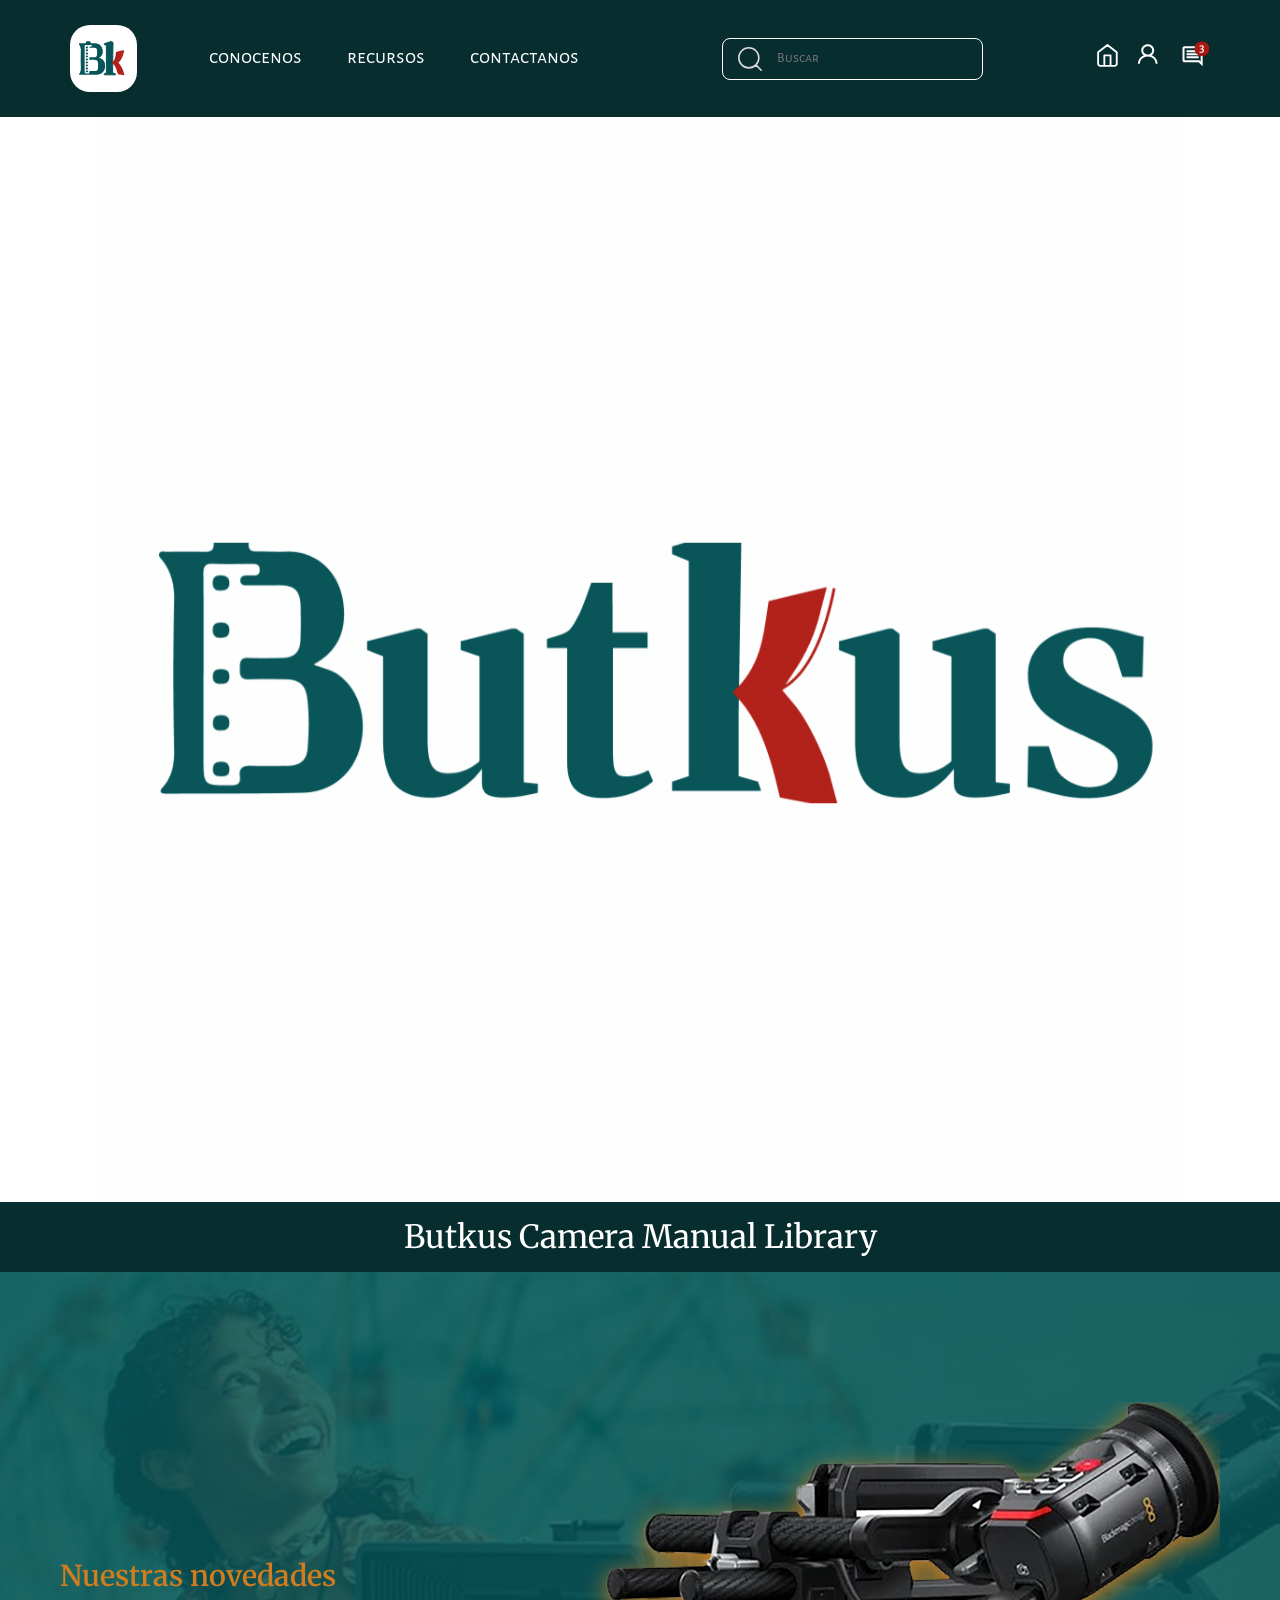
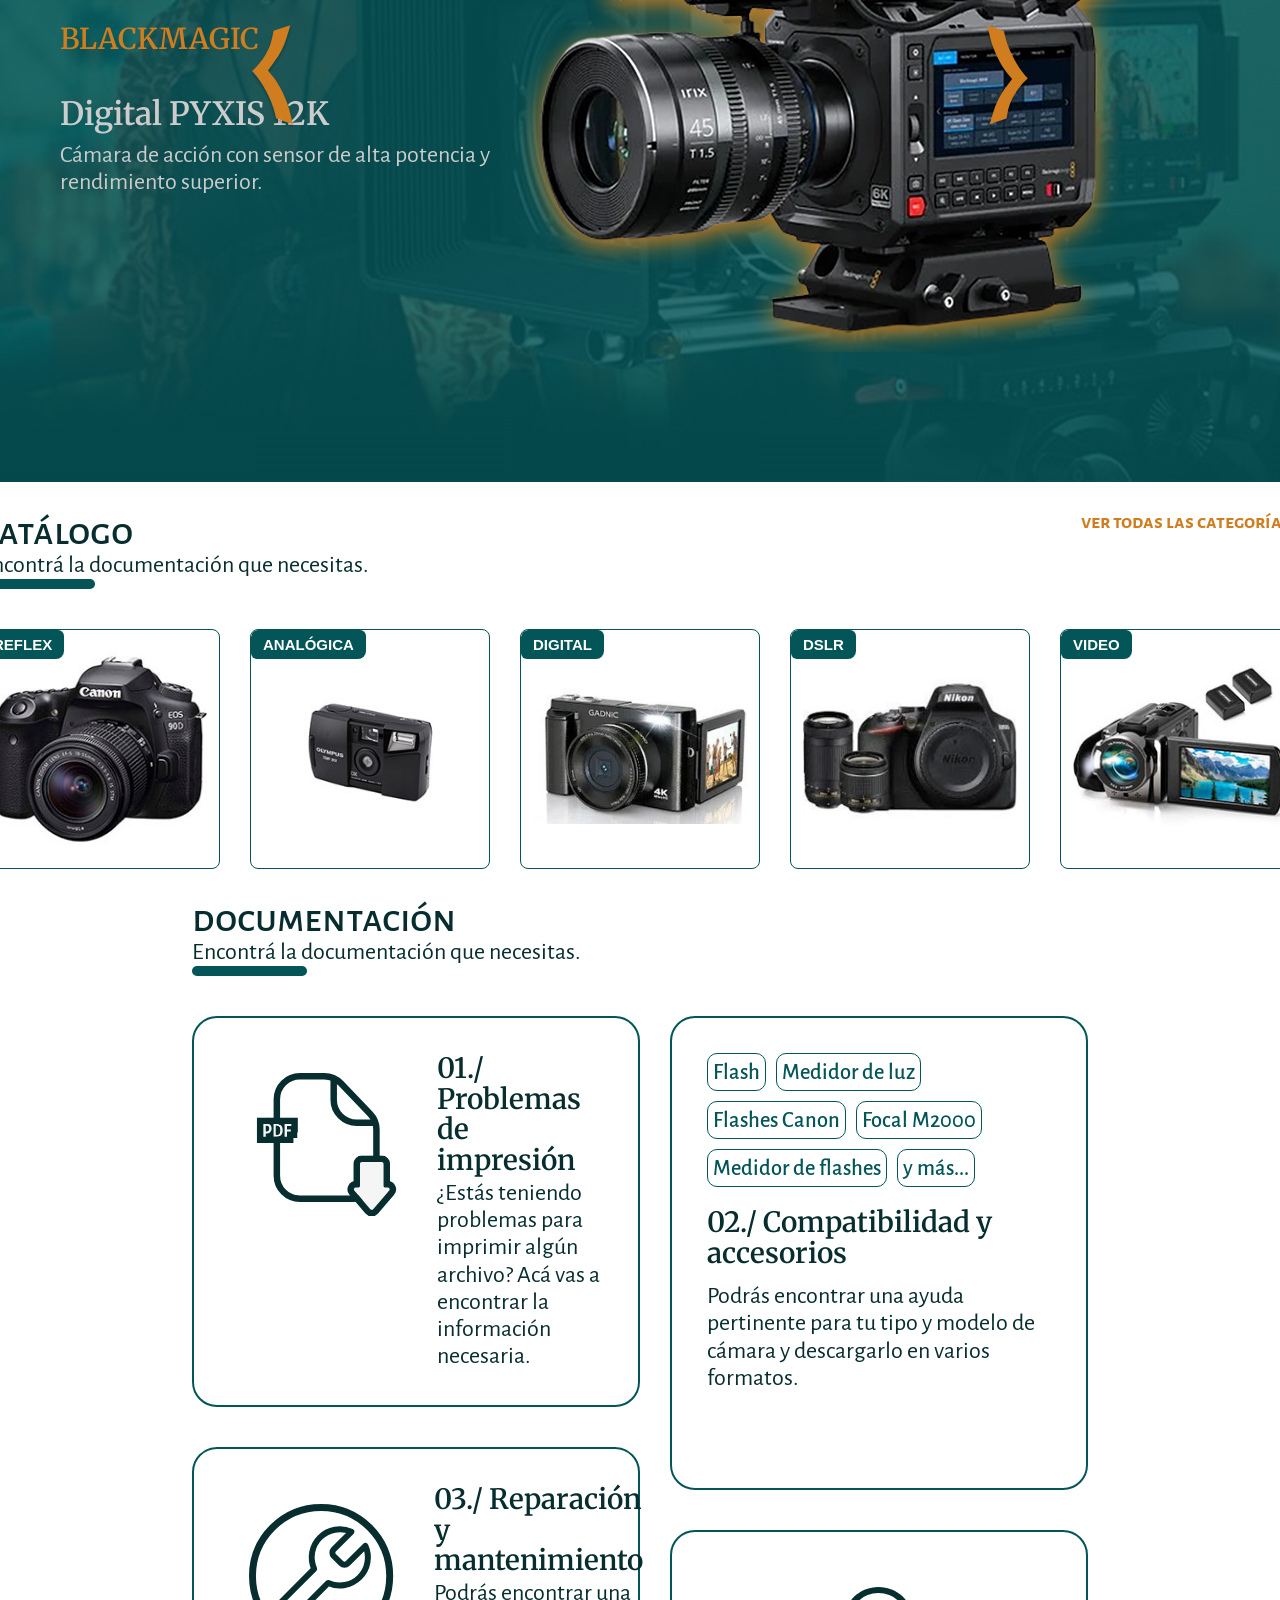
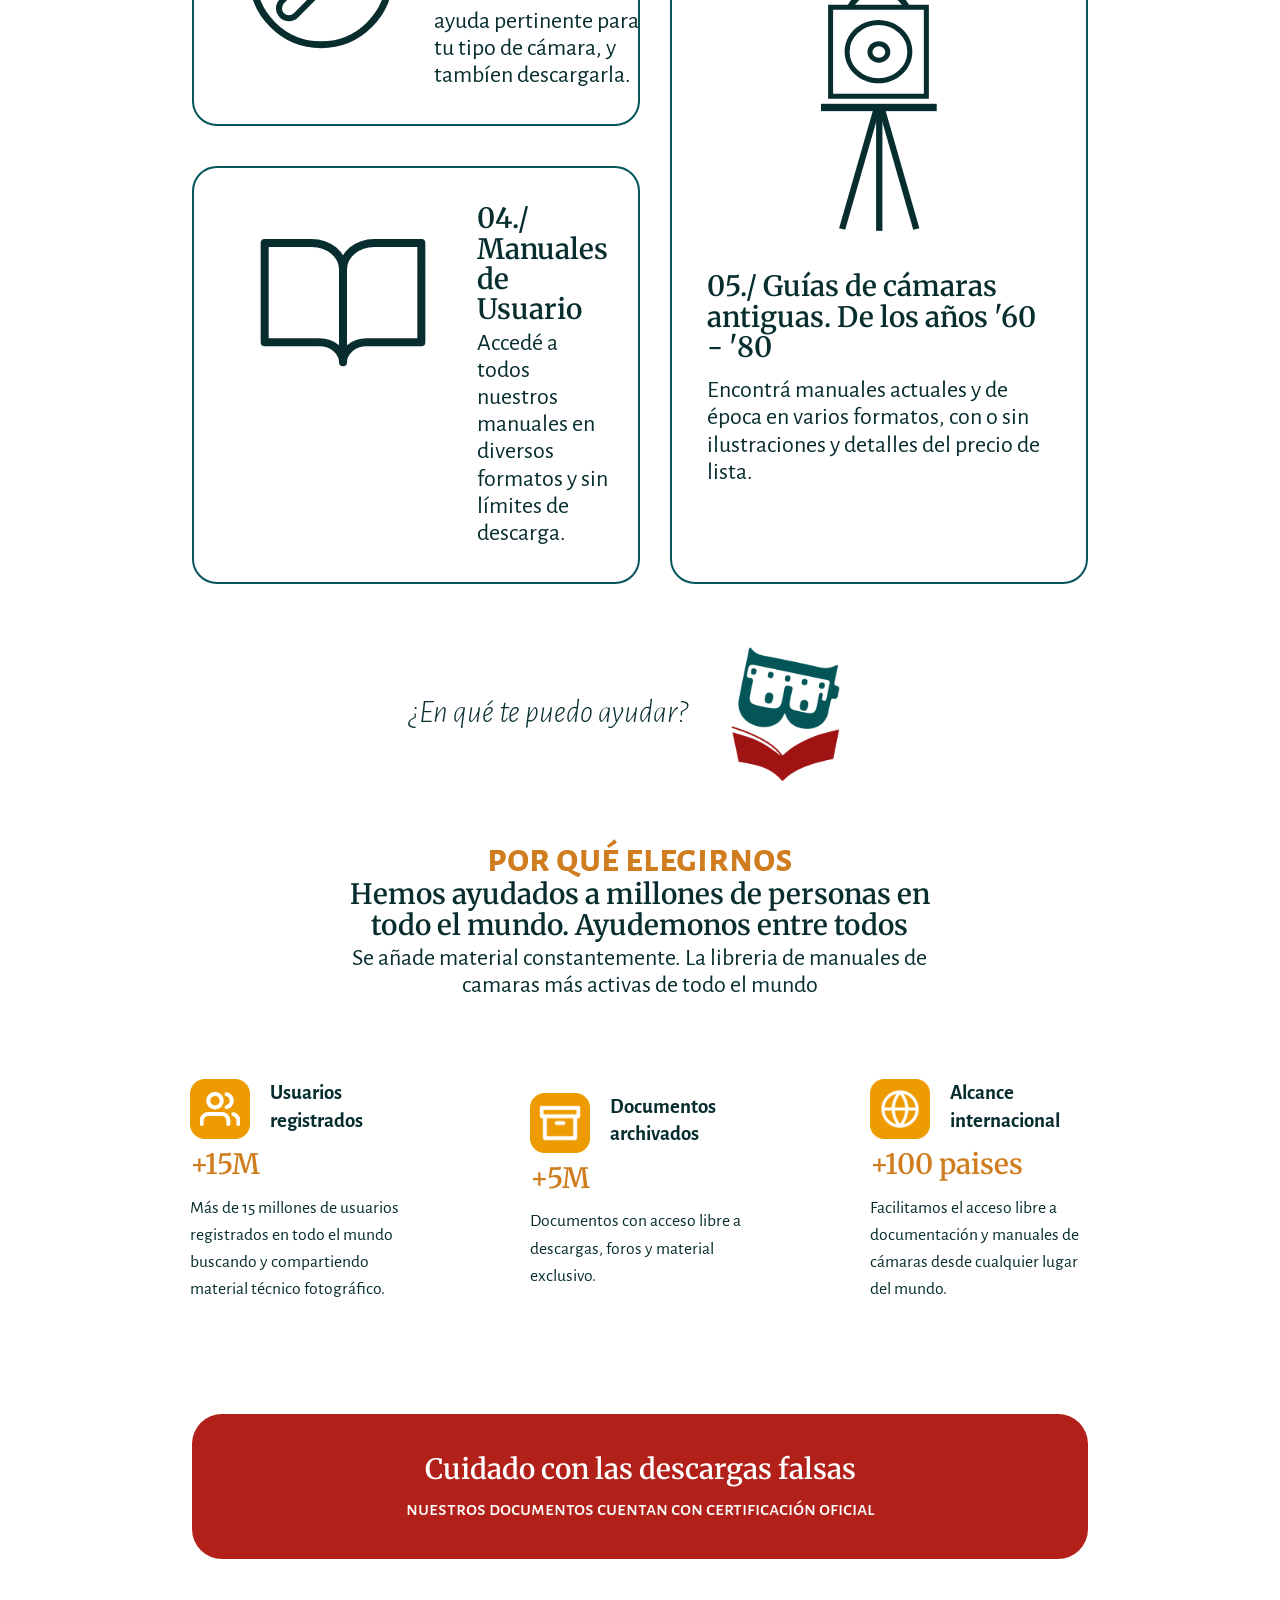
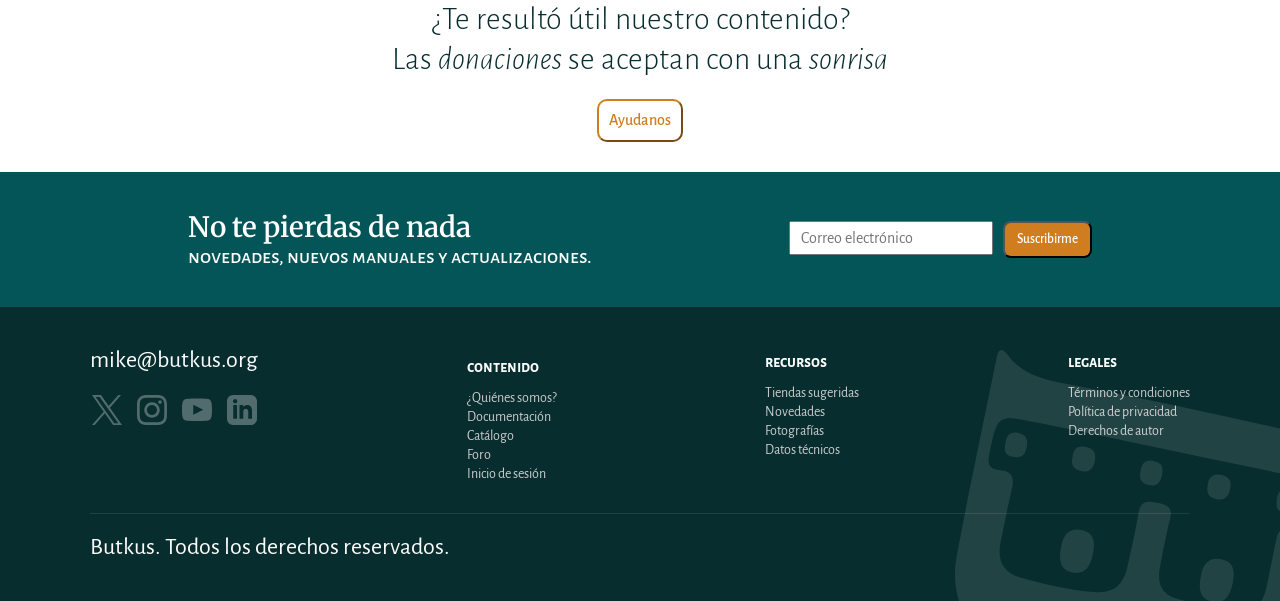
==== commit 33dc633b: "ultimos detalles mobile" ====
--- a/index.html
+++ b/index.html
@@ -28,7 +28,7 @@
 
 <body>
     <header>
-        <nav id="nav-contenedor" >
+        <nav id="nav-contenedor">
             <img class="bk-logo" src="img/img/logos/bk-logo-header.svg" alt="logo de Butkus" width="67" height="67">
 
             <div class="navegador">
@@ -81,8 +81,9 @@
                 <a href="#">contactanos</a>
             </div>
 
-            <div> 
-                <img class="menu-hamburguesa" src="img/img/mobile/menu.png" height="42px" width="42px" alt="menu hamburguesa">
+            <div>
+                <img class="menu-hamburguesa" src="img/img/mobile/menu.png" height="42px" width="42px"
+                    alt="menu hamburguesa">
             </div>
 
 
@@ -118,6 +119,16 @@
         </section>
 
         <h1>Butkus Camera Manual Library</h1>
+
+        <section class="carrusel-mobile">
+                    <div class="contenedor-imagenes">
+                        <img src="img/img/mobile/carrusel-1-mobile.png" alt="carrusel-mobile-1" width="500px" height="274px">
+                        <img src="img/img/mobile/carrusel-2-mobile.png" alt="carrusel-mobile-2" width="500px" height="274px">
+                        <img src="img/img/mobile/carrusel-3-mobile.png" alt="carrusel-mobile-3" width="500px" height="274px">
+                    </div>
+                </section>
+
+
         <section class="contenedor-carrusel-novedades">
             <div class="flechas">
                 <img src="img/img/logos/flecha_carrusel-izquierda.svg" alt="Anterior" id="btn-anterior" />
@@ -137,7 +148,7 @@
                             src="img/img/1-inicio-carrusel/1_inicio_carrucel_blackmagic_digital_.png"
                             alt="Digital PYXIS 12K" />
                     </div>
-                </div>
+                </div>               
 
 
                 <div class="slide-carrusel">
@@ -399,7 +410,7 @@
                     </ul>
                 </div>
 
-                <div class="footer-columna">
+                <div id="tercer-columna" class="footer-columna">
                     <h3>legales</h3>
                     <ul>
                         <li><a href="#">Términos y condiciones</a></li>
--- a/style.css
+++ b/style.css
@@ -387,6 +387,258 @@
         }
     }
 }
+
+.carrusel-mobile {
+    display: none;
+}
+
+#animacion-estatica {
+    display: none;
+}
+
+.documentacion-index {
+    display: flex;
+    flex-direction: column;
+    gap: 10px;
+    align-items: center;
+    max-width: 70%;
+
+    .info-documentacion-index {
+        display: flex;
+        flex-direction: column;
+        width: 100%;
+        padding: 30px 0 30px 0;
+    }
+
+    .recursos {
+        display: flex;
+        gap: 30px;
+
+        .documentacion-columna_izq {
+            display: flex;
+            flex-direction: column;
+            gap: 40px;
+            width: 50%;
+
+            article {
+                border-radius: 25px;
+                border-color: #035557;
+                border-style: solid;
+                border-width: 2px;
+                padding: 35px;
+                display: flex;
+                gap: 20px;
+                flex-grow: 1;
+
+                .info-btn {
+                    display: flex;
+                    flex-direction: column;
+                    justify-content: space-around;
+                }
+
+                img {
+                    margin: 20px;
+                }
+            }
+        }
+
+        .documentacion-columna_der {
+            display: flex;
+            flex-direction: column;
+            gap: 40px;
+            width: 50%;
+
+            article {
+                border-radius: 25px;
+                border-color: #035557;
+                border-style: solid;
+                border-width: 2px;
+                padding: 35px;
+                display: flex;
+                flex-direction: column;
+                align-items: center;
+                gap: 20px;
+                flex-grow: 1;
+
+                img {
+                    margin: 20px;
+                }
+
+                .botones-formularios {
+                    display: flex;
+                    flex-wrap: wrap;
+                    gap: 10px;
+                }
+
+                .info-btn {
+                    display: flex;
+                    flex-direction: column;
+                    justify-content: space-around;
+                    gap: 10px;
+                }
+            }
+        }
+    }
+}
+
+.ayuda {
+    display: flex;
+    align-items: center;
+    gap: 10px;
+    padding: 40px;
+}
+
+
+.estadisticas {
+    display: flex;
+    flex-direction: column;
+    align-items: center;
+    gap: 20px;
+    padding: 20px 0 40px 0;
+
+    h3 {
+        max-width: 55%;
+        text-align: center;
+    }
+
+    p {
+        max-width: 55%;
+        text-align: center;
+    }
+}
+
+.contenedor-cards-estadisticas {
+    display: flex;
+    margin: 20px;
+    width: 100%;
+    justify-content: space-around;
+
+    .presentacion-tema {
+        display: flex;
+        gap: 20px;
+        max-width: 50%;
+    }
+
+    h3 {
+        color: #CF7D1E;
+        text-align: left;
+    }
+
+    .card-estadisticas {
+        display: flex;
+        flex-direction: column;
+        gap: 10px;
+        width: 100%;
+        max-width: 350px;
+        margin-top: 30px;
+
+        p {
+            text-align: left;
+            font-size: 1.1rem;
+        }
+    }
+}
+
+
+.atencion {
+    background-color: #B12019;
+    border-radius: 30px;
+    padding: 40px 0 40px 0;
+    width: 70%;
+    display: flex;
+    flex-direction: column;
+    gap: 10px;
+    align-items: center;
+
+    .nav {
+        font-family: Alegreya Sans SC, sans-serif;
+        font-size: 1.25rem;
+        font-style: normal;
+        font-weight: 500;
+        line-height: 1.25rem;
+        color: white;
+    }
+}
+
+.donacion {
+    padding: 40px 0 10px 0;
+    display: flex;
+    flex-direction: column;
+    align-items: center;
+
+    .btn-marco-naranja {
+        margin: 20px;
+        border-radius: 10px;
+        padding: 10px;
+        border-color: #CF7D1E;
+        background-color: white;
+        font-family: Alegreya Sans, sans-serif;
+        font-size: 1rem;
+        color: #CF7D1E;
+        font-weight: 500;
+        font-style: normal;
+    }
+}
+
+.frase-donacion {
+    font-family: Alegreya Sans, sans-serif;
+    font-size: 2rem;
+    font-weight: 300;
+    line-height: 2.5rem;
+    text-align: center;
+    font-style: normal;
+    color: #072D2E;
+
+    .italic {
+        font-style: italic;
+    }
+}
+
+.newsletter {
+    background-color: #035557;
+    padding: 40px 0 40px 0;
+    width: 100%;
+    display: flex;
+    align-items: center;
+    justify-content: space-evenly;
+
+
+    .nav {
+        font-family: Alegreya Sans SC, sans-serif;
+        font-size: 1.25rem;
+        font-style: normal;
+        font-weight: 500;
+        line-height: 1.25rem;
+        color: white;
+    }
+
+    form {
+        display: flex;
+        gap: 10px;
+
+        #email {
+            height: 30px;
+            width: 180px;
+            font-family: Alegreya Sans, sans-serif;
+            font-size: 1rem;
+            color: #072D2E;
+            font-weight: 400;
+            padding: 0 10px 0 10px;
+        }
+
+        .boton-newsletter {
+            background-color: #CF7D1E;
+            font-family: Alegreya Sans, sans-serif;
+            font-size: 1rem;
+            color: white;
+            font-weight: 500;
+            font-style: normal;
+            border-radius: 10px;
+            padding: 0 10px 0 10px;
+        }
+    }
+}
+
 
 
 /* Index- CARRUSEL */
@@ -1228,290 +1480,6 @@
 }
 
 
-
-
-
-/* Aplicaciones de Index */
-
-#animacion-estatica {
-    display: none;
-}
-
-.catalogo-carrusel {
-    display: flex;
-    flex-direction: column;
-    gap: 10px;
-
-    .nav {
-        font-family: Alegreya Sans SC, sans-serif;
-        font-size: 1.25rem;
-        font-style: normal;
-        font-weight: 700;
-        line-height: 1.25rem;
-        color: #CF7D1E;
-    }
-
-    .info-catalogo-index {
-        display: flex;
-        flex-direction: column;
-        padding: 30px 0 30px 0;
-
-        .lpm {
-            display: flex;
-            justify-content: space-between;
-        }
-    }
-
-    .imagenes-catalogo-index {
-        margin: 0 auto;
-        display: flex;
-        gap: 30px;
-    }
-}
-
-.documentacion-index {
-    display: flex;
-    flex-direction: column;
-    gap: 10px;
-    align-items: center;
-    max-width: 70%;
-
-    .info-documentacion-index {
-        display: flex;
-        flex-direction: column;
-        width: 100%;
-        padding: 30px 0 30px 0;
-    }
-
-    .recursos {
-        display: flex;
-        gap: 30px;
-
-        .documentacion-columna_izq {
-            display: flex;
-            flex-direction: column;
-            gap: 40px;
-            width: 50%;
-
-            article {
-                border-radius: 25px;
-                border-color: #035557;
-                border-style: solid;
-                border-width: 2px;
-                padding: 35px;
-                display: flex;
-                gap: 20px;
-                flex-grow: 1;
-
-                .info-btn {
-                    display: flex;
-                    flex-direction: column;
-                    justify-content: space-around;
-                }
-
-                img {
-                    margin: 20px;
-                }
-            }
-        }
-
-        .documentacion-columna_der {
-            display: flex;
-            flex-direction: column;
-            gap: 40px;
-            width: 50%;
-
-            article {
-                border-radius: 25px;
-                border-color: #035557;
-                border-style: solid;
-                border-width: 2px;
-                padding: 35px;
-                display: flex;
-                flex-direction: column;
-                align-items: center;
-                gap: 20px;
-                flex-grow: 1;
-
-                img {
-                    margin: 20px;
-                }
-
-                .botones-formularios {
-                    display: flex;
-                    flex-wrap: wrap;
-                    gap: 10px;
-                }
-
-                .info-btn {
-                    display: flex;
-                    flex-direction: column;
-                    justify-content: space-around;
-                    gap: 10px;
-                }
-            }
-        }
-    }
-}
-
-.ayuda {
-    display: flex;
-    align-items: center;
-    gap: 10px;
-    padding: 40px;
-}
-
-
-.estadisticas {
-    display: flex;
-    flex-direction: column;
-    align-items: center;
-    gap: 20px;
-    padding: 20px 0 40px 0;
-
-    h3 {
-        max-width: 55%;
-        text-align: center;
-    }
-
-    p {
-        max-width: 55%;
-        text-align: center;
-    }
-}
-
-.contenedor-cards-estadisticas {
-    display: flex;
-    margin: 20px;
-    width: 100%;
-    justify-content: space-around;
-
-    .presentacion-tema {
-        display: flex;
-        gap: 20px;
-        max-width: 50%;
-    }
-
-    h3 {
-        color: #CF7D1E;
-        text-align: left;
-    }
-
-    .card-estadisticas {
-        display: flex;
-        flex-direction: column;
-        gap: 10px;
-        width: 100%;
-        max-width: 350px;
-        margin-top: 30px;
-
-        p {
-            text-align: left;
-            font-size: 1.1rem;
-        }
-    }
-}
-
-
-.atencion {
-    background-color: #B12019;
-    border-radius: 30px;
-    padding: 40px 0 40px 0;
-    width: 70%;
-    display: flex;
-    flex-direction: column;
-    gap: 10px;
-    align-items: center;
-
-    .nav {
-        font-family: Alegreya Sans SC, sans-serif;
-        font-size: 1.25rem;
-        font-style: normal;
-        font-weight: 500;
-        line-height: 1.25rem;
-        color: white;
-    }
-}
-
-.donacion {
-    padding: 40px 0 10px 0;
-    display: flex;
-    flex-direction: column;
-    align-items: center;
-
-    .btn-marco-naranja {
-        margin: 20px;
-        border-radius: 10px;
-        padding: 10px;
-        border-color: #CF7D1E;
-        background-color: white;
-        font-family: Alegreya Sans, sans-serif;
-        font-size: 1rem;
-        color: #CF7D1E;
-        font-weight: 500;
-        font-style: normal;
-    }
-}
-
-.frase-donacion {
-    font-family: Alegreya Sans, sans-serif;
-    font-size: 2rem;
-    font-weight: 300;
-    line-height: 2.5rem;
-    text-align: center;
-    font-style: normal;
-    color: #072D2E;
-
-    .italic {
-        font-style: italic;
-    }
-}
-
-.newsletter {
-    background-color: #035557;
-    padding: 40px 0 40px 0;
-    width: 100%;
-    display: flex;
-    align-items: center;
-    justify-content: space-evenly;
-
-
-    .nav {
-        font-family: Alegreya Sans SC, sans-serif;
-        font-size: 1.25rem;
-        font-style: normal;
-        font-weight: 500;
-        line-height: 1.25rem;
-        color: white;
-    }
-
-    form {
-        display: flex;
-        gap: 10px;
-
-        #email {
-            height: 30px;
-            width: 180px;
-            font-family: Alegreya Sans, sans-serif;
-            font-size: 1rem;
-            color: #072D2E;
-            font-weight: 400;
-            padding: 0 10px 0 10px;
-        }
-
-        .boton-newsletter {
-            background-color: #CF7D1E;
-            font-family: Alegreya Sans, sans-serif;
-            font-size: 1rem;
-            color: white;
-            font-weight: 500;
-            font-style: normal;
-            border-radius: 10px;
-            padding: 0 10px 0 10px;
-        }
-    }
-}
-
 /* Aplicaciones de Conocenos */
 
 #fondo-conocenos {
@@ -2126,7 +2094,7 @@
 /* version MOBILE*/
 
 
-@media screen and (max-width: 720px) {
+@media screen and (max-width: 500px) {
     header {
         background-color: #072D2E;
     }
@@ -2190,14 +2158,30 @@
         display: none;
     }
 
+    .carrusel-mobile {
+        display: block;
+        width: 100%;
+        overflow: hidden;
+    }
+
+    .contenedor-imagenes {
+        display: flex;
+        overflow-x: auto;
+        scroll-snap-type: x mandatory;
+
+        img {
+            width: 100%;
+            height: 320px;
+            object-fit: cover;
+            flex-shrink: 0;
+            scroll-snap-align: center;
+        }
+    }
+
     .catalogo-carrusel {
         overflow: hidden;
-        max-width: 720px;
-    }
-
-
-
-
+        max-width: 500px;
+    }
 
 
     .recursos {
@@ -2234,10 +2218,116 @@
 
     }
 
+    #tercer-columna {
+        padding-left: 28px;
+    }
+
     .recursos article h3 {
         font-size: 1.2rem;
         line-height: 1.3;
     }
-}
-
-
+
+    .info-catalogo-index {
+        width: 100%;
+        padding: 30px 0 30px 0;
+    }
+
+    .lpm {
+        display: flex;
+        flex-direction: column;
+
+        p {
+            display: flex;
+            justify-content: end;
+        }
+    }
+
+    .imagenes-catalogo-index {
+        display: flex;
+        overflow-x: auto;
+        scroll-snap-type: x mandatory;
+        gap: 16px;
+        padding: 10px 15px;
+        width: 100%;
+        box-sizing: border-box;
+        -webkit-overflow-scrolling: touch;
+    }
+
+
+    .imagenes-catalogo-index::-webkit-scrollbar {
+        display: none;
+    }
+
+    .imagenes-catalogo-index {
+        scrollbar-width: none;
+    }
+
+    .imagenes-catalogo-index .tarjeta-catalogo {
+        flex: 0 0 280px;
+        width: 280px;
+        height: 200px;
+        scroll-snap-align: start;
+        background-color: #fff;
+        border-radius: 8px;
+        overflow: hidden;
+    }
+
+    .imagenes-catalogo-index .tarjeta-catalogo img {
+        width: 100%;
+        height: 100%;
+        object-fit: cover;
+    }
+
+    .documentacion-index {
+        img {
+            transform: scale(0.8);
+        }
+    }
+
+    .atencion {
+        width: 95%;
+        text-align: center;
+
+        .blanco {
+            font-size: 1.6rem;
+        }
+
+        p {
+            max-width: 80%;
+        }
+    }
+
+    .frase-donacion {
+        font-size: 1.8rem;
+    }
+
+    .newsletter {
+        display: flex;
+        flex-direction: column;
+        gap: 25px;
+    }
+
+    .info-newsletter {
+        display: flex;
+        flex-direction: column;
+        text-align: center;
+        gap: 5px;
+
+        .blanco {
+            font-size: 1.6rem;
+        }
+    }
+
+    .footer-arriba {
+        display: flex;
+        flex-direction: column;
+        align-items: center;
+    }
+
+    .footer-abajo {
+        display: flex;
+        flex-direction: column;
+        align-items: center;
+        padding: 0;
+    }
+}
